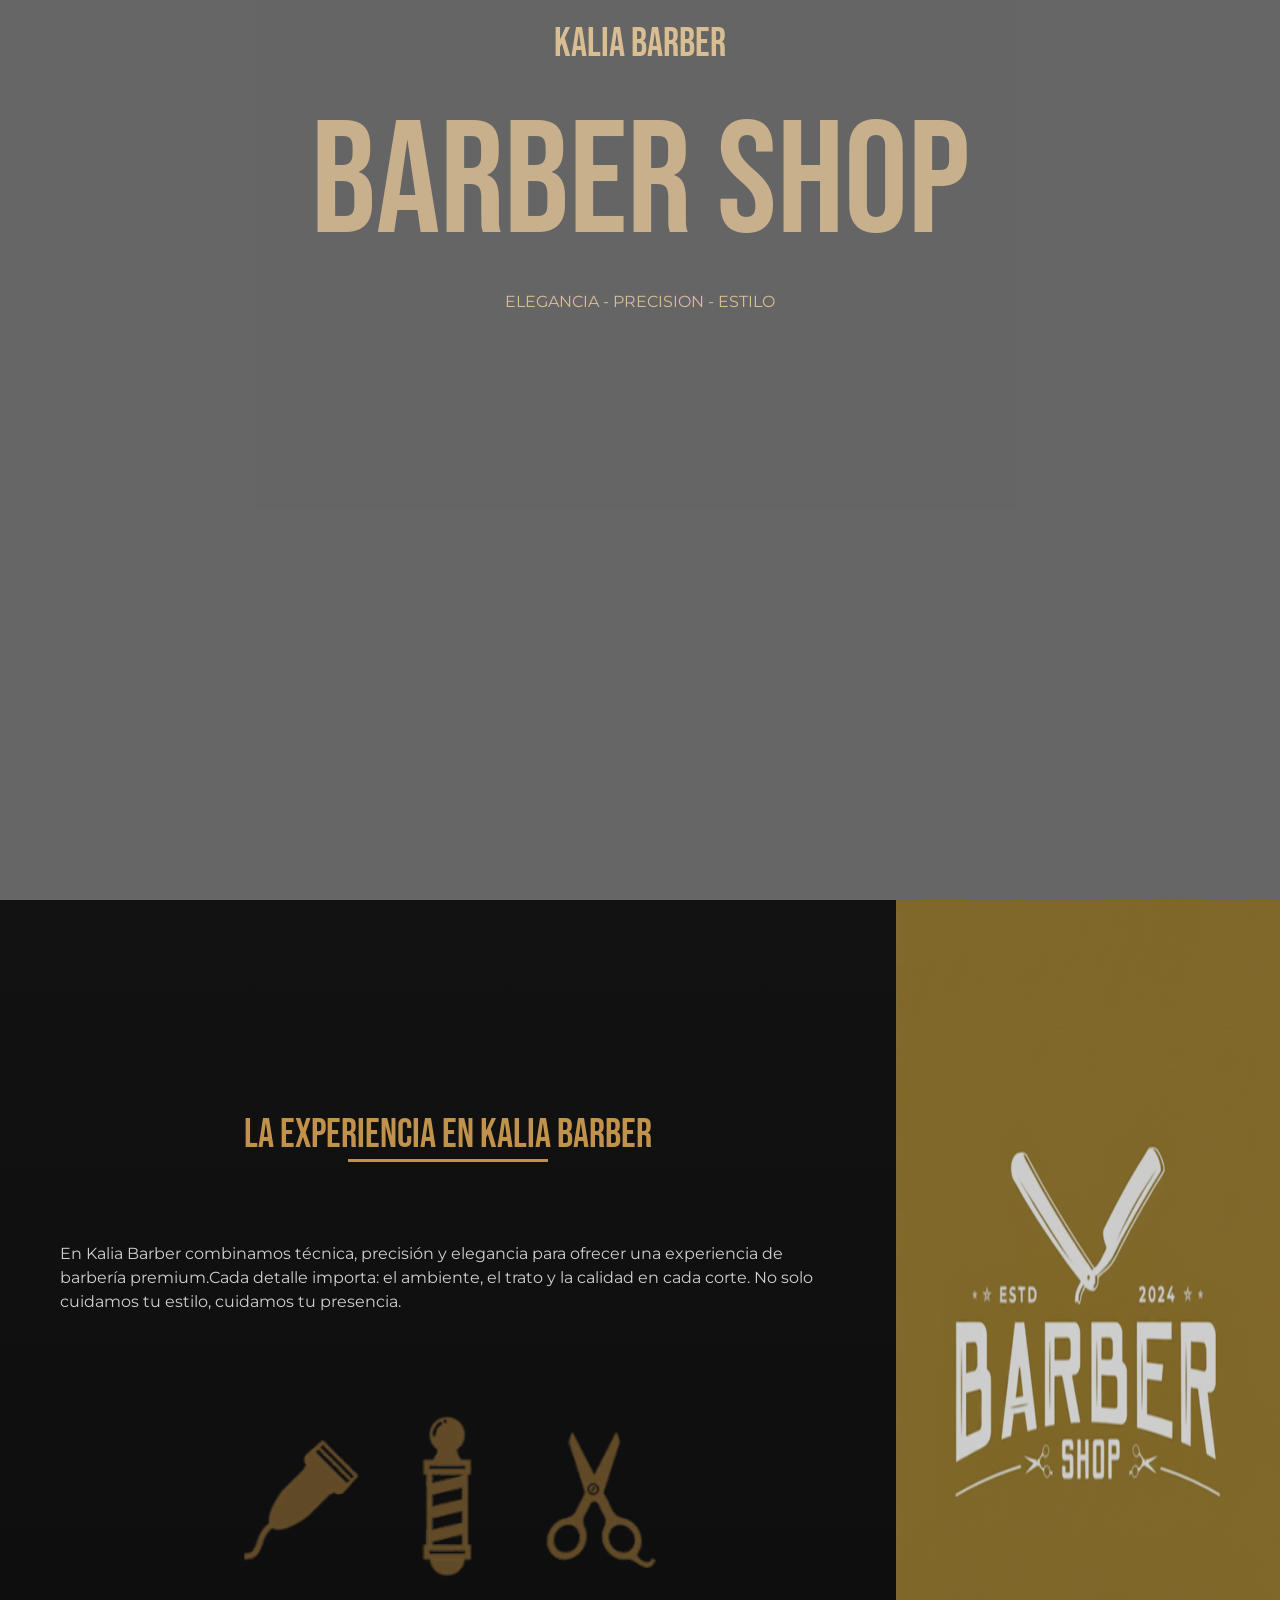
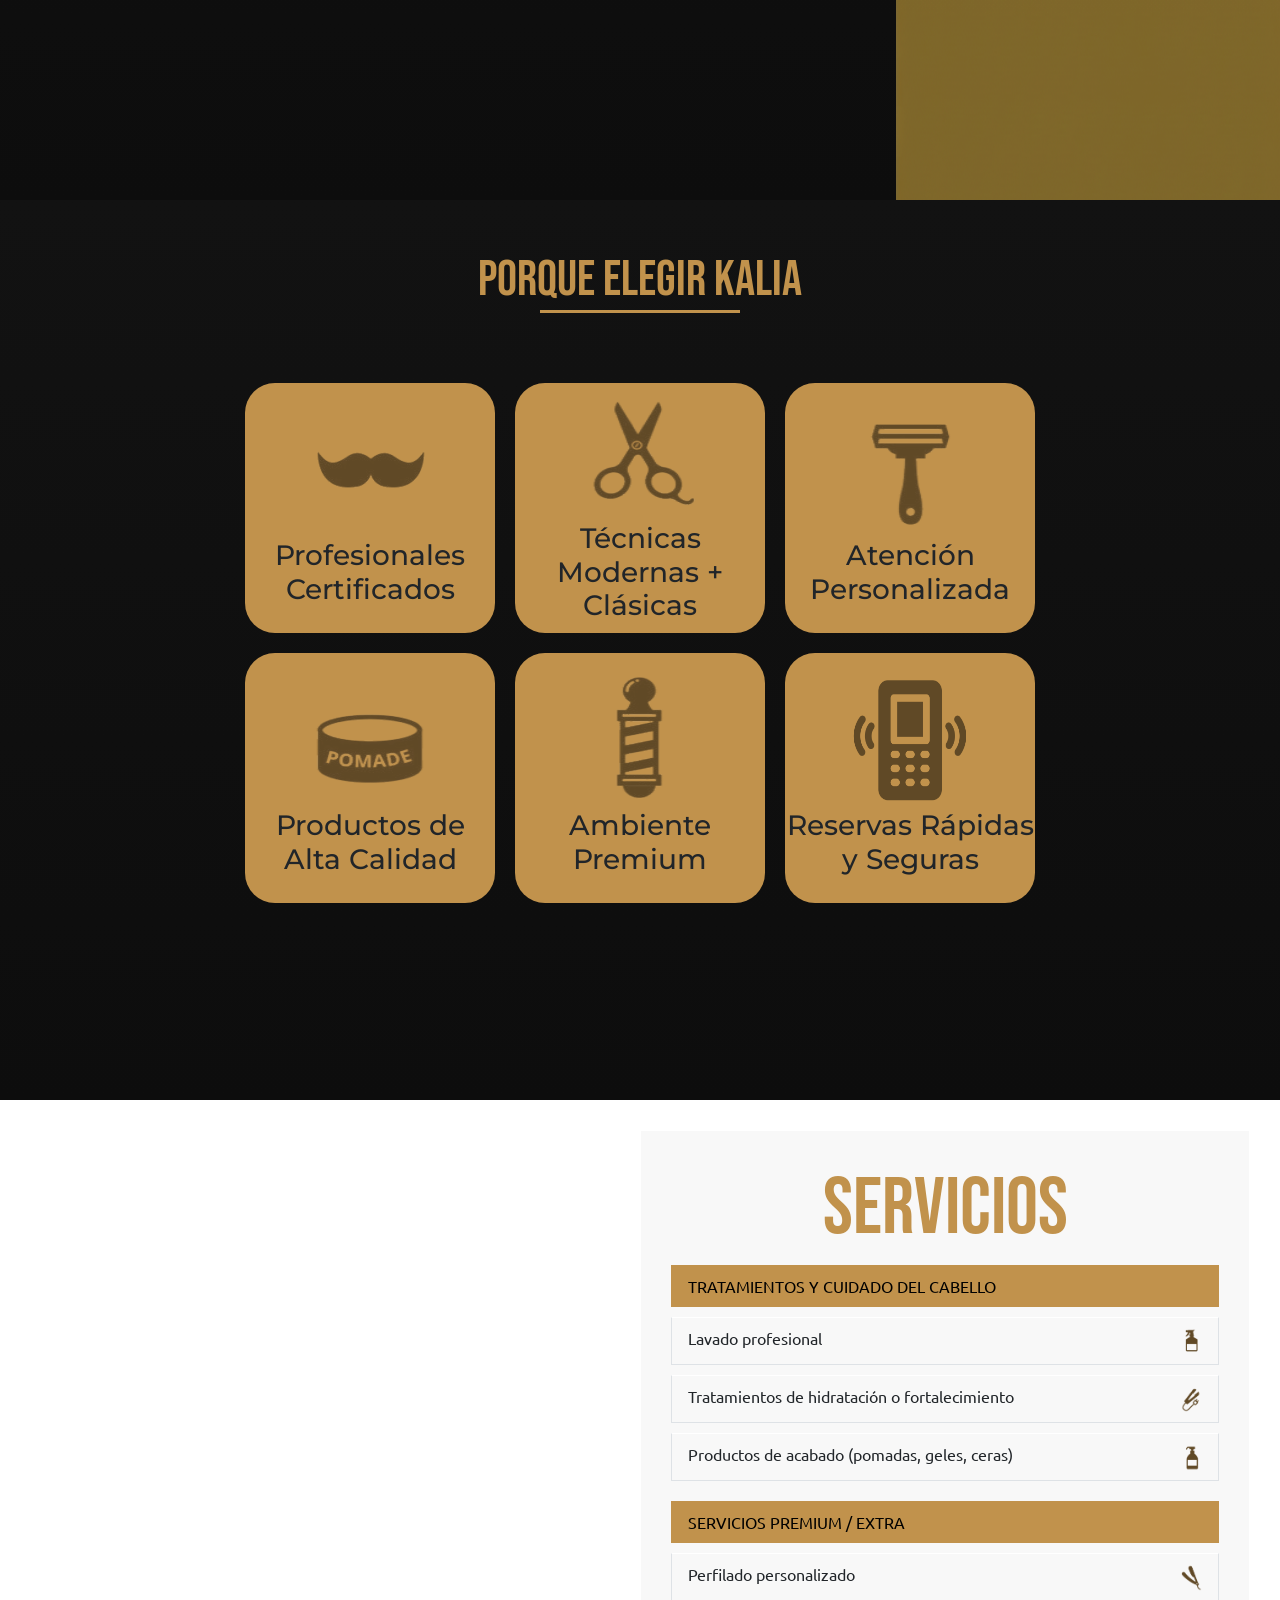
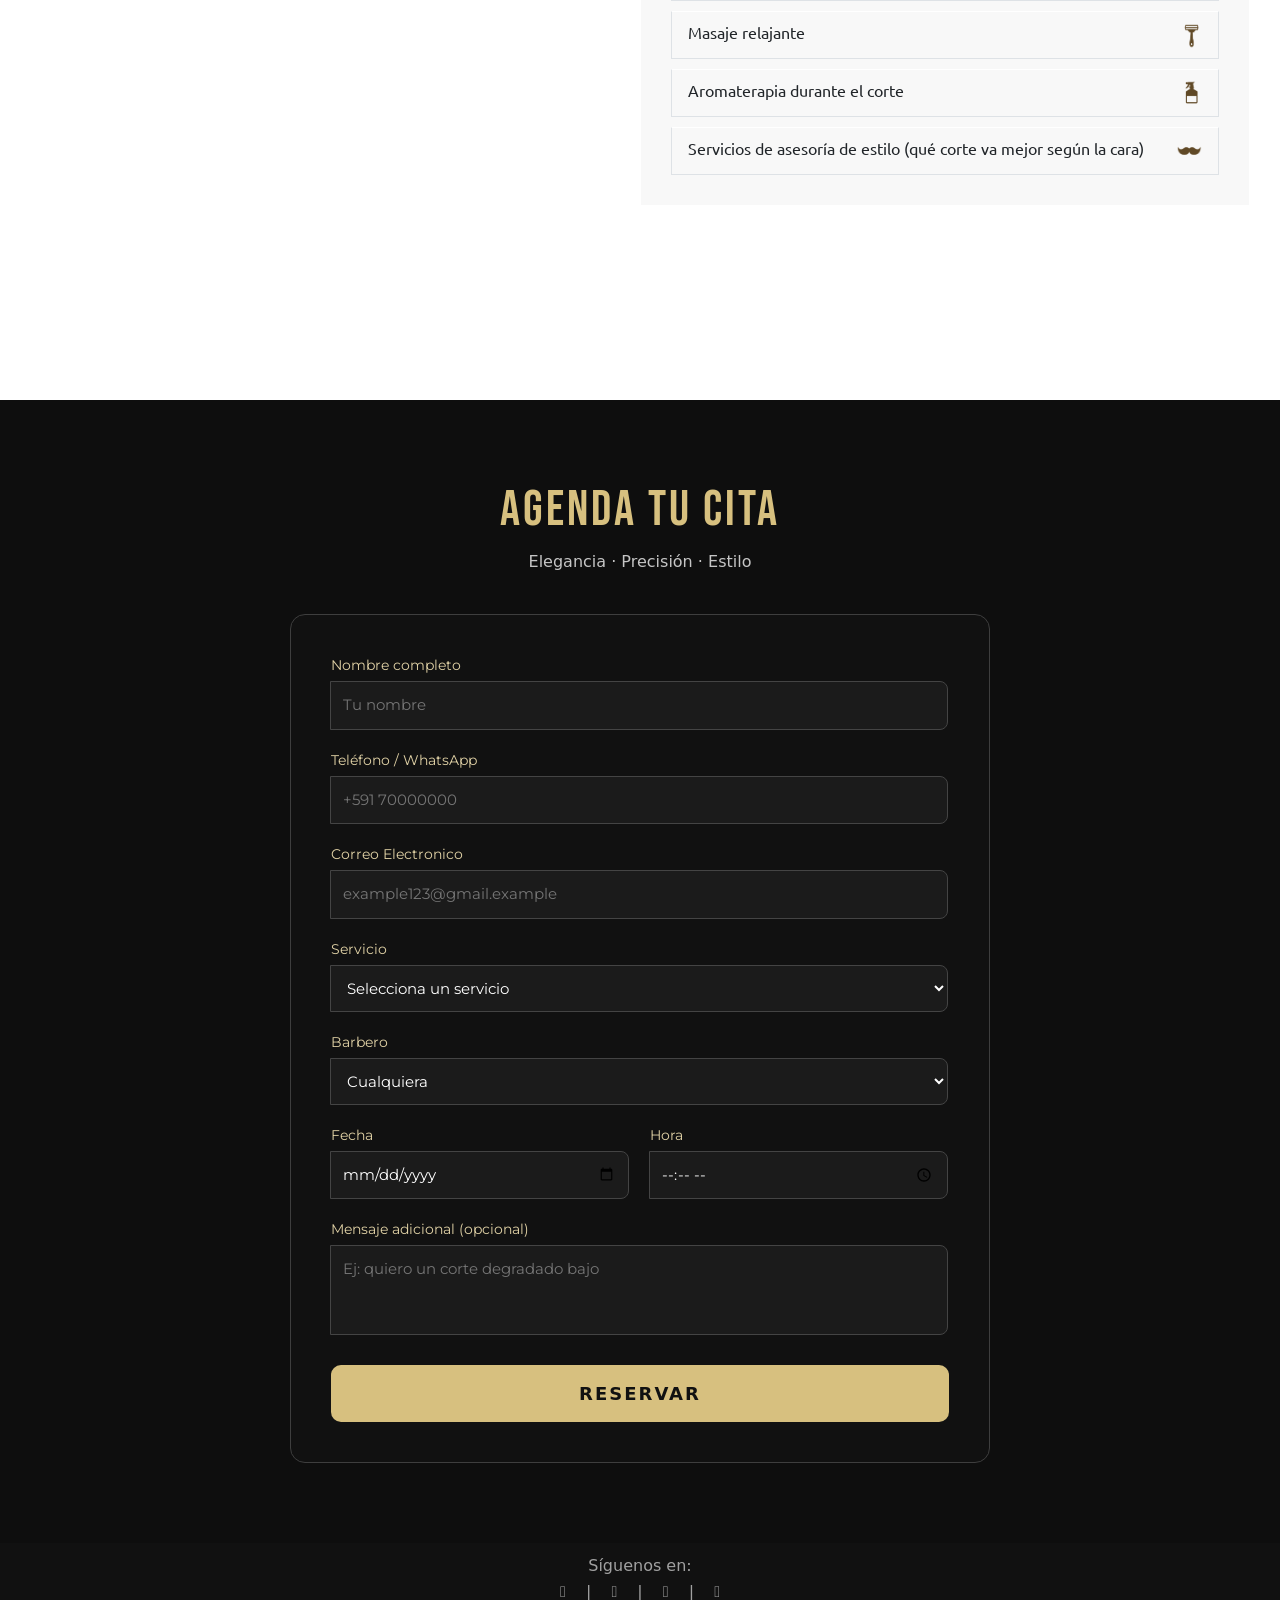
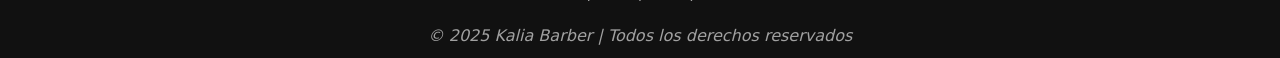
==== index.html @ cea81f16 "Add files via upload" ====
<!DOCTYPE html>
<html lang="en">
<head>
    <meta charset="UTF-8">
    <meta name="viewport" content="width=device-width, initial-scale=1.0">
    <link rel="stylesheet" href="estilos/style.css">
    <link href="https://fonts.googleapis.com/css2?family=Bebas+Neue&family=Montserrat:ital,wght@0,100..900;1,100..900&family=Roboto:ital,wght@0,100..900;1,100..900&family=Ubuntu:ital,wght@0,300;0,400;0,500;0,700;1,300;1,400;1,500;1,700&display=swap" rel="stylesheet">
    <link rel="stylesheet" href="css/fontawesome.min.css">
    <link rel="stylesheet" href="css/solid.min.css">
    <link rel="stylesheet" href="css/brands.min.css">
    <link rel="stylesheet" href="css/regular.min.css">
    <link rel="stylesheet" href="https://cdn.jsdelivr.net/npm/bootstrap@5.3.8/dist/css/bootstrap.min.css">
    <title>Kalia Barber</title>
</head>
<body>
    <header class="cabecera">
        <div id="base">
            <div class="nav">
            <h1>KALIA BARBER</h1>
            <!--<ul>
                <li id="pos"><a href="index.html">Inicio</a></li>
                <li><a href="pages/servicios.html">Servicios</a></li>
                <li><a href="pages/productos.html">Productos</a></li>
                <li><a href="pages/reservas.html">Reservas</a></li>
            </ul>-->
            </div>
            <h1 class="nom">barber shop</h1>
            <p>elegancia - precision - estilo</p>
        </div>
    </header>
    <div class="cont1">
        <div class="text">
            <h3>La experiencia en Kalia Barber</h3>
            <div class="divider"></div>
            <p>En Kalia Barber combinamos técnica, precisión y elegancia para ofrecer una experiencia de barbería premium.Cada detalle importa: el ambiente, el trato y la calidad en cada corte. No solo cuidamos tu estilo, cuidamos tu presencia.</p>
            <div class="logos">
                <img src="imagenes/logos/logo4.png" alt="">
                <img src="imagenes/logos/logo1.png" alt="">
                <img src="imagenes/logos/logo6.png" alt="">
            </div>
        </div>
        <div class="img">
            <img src="imagenes/div1.png" alt="">
        </div>
    </div>
    <div class="cont2">
        <h2>porque elegir kalia</h2>
        <div class="divider"></div>
        <div class="bloques">
            <div class="fila">
                <div class="block">
                    <img src="imagenes/logos/logo10.png" alt="">
                    <h3>Profesionales Certificados</h3>
                </div>
                <div class="block">
                    <img src="imagenes/logos/logo6.png" alt="">
                    <h3>Técnicas Modernas + Clásicas</h3>
                </div>
                <div class="block">
                    <img src="imagenes/logos/logo3.png" alt="">
                    <h3>Atención Personalizada</h3>
                </div>
            </div>
            <div class="fila">
                <div class="block">
                    <img src="imagenes/logos/logo11.png" alt="">
                    <h3>Productos de Alta Calidad</h3>
                </div>
                <div class="block">
                    <img src="imagenes/logos/logo1.png" alt="">
                    <h3>Ambiente Premium</h3>
                </div>
                <div class="block">
                    <img src="imagenes/logos/logo13.png" alt="">
                    <h3>Reservas Rápidas y Seguras</h3>
                </div>
            </div>
        </div>
    </div>
    <div class="cont3">
        <div class="costado">
            <h1>SERVICIOS</h1>
            <div class="responsive">
                <div class="list-group" id="boton">
                    <button type="button" class="list-group-item list-group-item-action active" aria-current="true" id="cab">
                        Tratamientos y cuidado del cabello </button>
                    <button type="button" class="list-group-item list-group-item-action" id="pie">Lavado profesional<img src="imagenes/logos/logo2.png" alt=""></button>
                    <button type="button" class="list-group-item list-group-item-action" id="pie">Tratamientos de hidratación o fortalecimiento<img src="imagenes/logos/logo5.png" alt=""></button>
                    <button type="button" class="list-group-item list-group-item-action">Productos de acabado (pomadas, geles, ceras)<img src="imagenes/logos/logo12.png" alt=""></button>
                </div>
                <div class="list-group">
                    <button type="button" class="list-group-item list-group-item-action active" aria-current="true" id="cab">
                        Servicios premium / extra </button>
                    <button type="button" class="list-group-item list-group-item-action" id="pie">Perfilado personalizado<img src="imagenes/logos/logo8.png" alt=""></button>
                    <button type="button" class="list-group-item list-group-item-action" id="pie">Masaje relajante<img src="imagenes/logos/logo3.png" alt=""></button>
                    <button type="button" class="list-group-item list-group-item-action" id="pie">Aromaterapia durante el corte<img src="imagenes/logos/logo2.png" alt=""></button>
                    <button type="button" class="list-group-item list-group-item-action">Servicios de asesoría de estilo (qué corte va mejor según la cara)<img src="imagenes/logos/logo10.png" alt=""></button>
                </div>
            </div>
        </div>
    </div>
    <section id="reservas" class="reservas-section">
        <h2 class="titulo-reservas">agenda tu cita</h2>
        <p class="subtitulo-reservas">Elegancia · Precisión · Estilo</p>

        <form class="form-reserva" >
            
            <div class="input-group">
                <label>Nombre completo</label>
                <input type="text" placeholder="Tu nombre" required id="nombre">
            </div>

            <div class="input-group">
                <label>Teléfono / WhatsApp</label>
                <input type="tel" placeholder="+591 70000000" required id="telefono">
            </div>

            <div class="input-group">
                <label>Correo Electronico</label>
                <input type="text" placeholder="example123@gmail.example" required id="correo">
            </div>

            <div class="input-group">
                <label>Servicio</label>
                <select required>
                    <option value="">Selecciona un servicio</option>
                    <option>Corte de cabello</option>
                    <option>Perfilado de barba</option>
                    <option>Corte + Barba</option>
                    <option>Afeitado tradicional</option>
                    <option>Servicio premium</option>
                </select>
            </div>

            <div class="input-group">
                <label>Barbero</label>
                <select>
                    <option value="">Cualquiera</option>
                    <option>Barbero 1</option>
                    <option>Barbero 2</option>
                    <option>Barbero 3</option>
                </select>
            </div>

            <div class="input-doble">
                <div class="input-group">
                    <label>Fecha</label>
                    <input type="date" required>
                </div>

                <div class="input-group">
                    <label>Hora</label>
                    <input type="time" required>
                </div>
            </div>

            <div class="input-group">
                <label>Mensaje adicional (opcional)</label>
                <textarea placeholder="Ej: quiero un corte degradado bajo"></textarea>
            </div>
            <input class="btn-reservar" type="submit" onclick='enviarformulario()' value="RESERVAR">
        </form>
    </section>
    <footer>
        <p id="redes">Síguenos en: <br>
            <a href="#"><i class="fa-brands fa-whatsapp"></i></a> |
            <a href="#"><i class="fa-brands fa-facebook"></i></a> | 
            <a href="#"><i class="fa-brands fa-instagram"></i></a>  | 
            <a href="#"><i class="fa-brands fa-tiktok"></i></a>
        </p>
        <p id="copy">&copy; 2025 Kalia Barber | Todos los derechos reservados</p>
    </footer>
</body>

</html>
---- estilos/style.css ----
body{
    margin: 0;
    padding: 0;
}

header{
    height: 100vh;
    background-image: url(https://i0.wp.com/gentleman.com.mx/wp-content/uploads/2019/02/barberias-ciudad-de-mexico.jpg?w=980&ssl=1);
    background-repeat: no-repeat;
    background-size: cover;
    background-position: center;
}

header #base{
    width: 100%;
    height: 100%;
    background-color: black;
    opacity: 60%;
}

header #base h1.nom{
    color: white;
    opacity: .85;
    text-transform: uppercase;
    font-family: "Bebas Neue", sans-serif;
    text-align: center;
    font-size: 1000%;
    color: #c1924c;
    margin-bottom: 5px;
}

header #base p{
    color: #c1924c;
    text-align: center !important;
    text-transform: uppercase;
    font-family: "Montserrat", sans-serif;
    margin: 10px 0;
}

header #base .nav{
    display: flex;
    align-items: center !important;
    justify-content: center;
}

header #base .nav h1{
    width: 40%;
    margin: 20px;
    color: #c1924c;
    font-family: "Bebas Neue", sans-serif;
    text-align: center;
}

header #base .nav ul{
    width: 60%;
    display: flex;
    gap: 30px;
    justify-content: center;
    align-items: center;
}

header #base .nav ul li{
    list-style: none;
    text-transform: uppercase;
    font-family: "Montserrat", sans-serif;
}

header #base .nav ul li#pos a{
    background-color: #c1924c;
    color: black;
    opacity: 100%;
}

header #base .nav ul li a{
    transition: all 3ms;
    text-decoration: none;
    color: white;
    padding: 10px;
    border-radius: 30px;
    transition: all 0.3ms;
    opacity: 100%;
}

header #base .nav ul li a:hover{
    background-color: #c1924c;
    transition: .3s;
    color: black;
    opacity: 100%;
}

/*-----PAGE #1-----*/

.cont1{
    background: linear-gradient(#121212, #0d0d0d);
    height: 100vh;
    margin: 0;
    display: flex;
}

.divider {
    width: 200px;
    height: 3px;
    background: #c1924c;
    margin: 0px auto;
}

.cont1 .text{
    width: 70%;
    display: flex;
    flex-direction: column;
    justify-content: center;
}

.cont1 .text h3{
    padding-left: 10px;
    padding-right: 10px;
    text-transform: uppercase;
    color: #c1924c;
    font-family: "Bebas Neue", sans-serif;
    font-size: 40px;
    text-align: center;
    margin: 0;
}

.cont1 .text p{
    padding: 10px;
    font-family: "Montserrat", sans-serif;
    color: white;
    opacity: 0.8;
    padding: 80px 60px;
}

.cont1 .text .logos{
    display: flex;
    justify-content: center; /* Centra horizontalmente */
    align-items: center;     /* Centra verticalmente (opcional) */
    gap: 20px;
}

.cont1 .text .logos img{
    height: 180px;
}

.cont1 .img{
    width: 30%;
    height: 100%;
    opacity: 0.8;
}

.cont1 .img img{
    width: 100%;
    height: 100%;
}

/*-----PAGE #1-----*/

.cont2{
    background: linear-gradient(#121212, #0d0d0d);
    height: 100vh;
    margin: 0;
    display: flex;
    flex-direction: column;
    padding: 50px;
}

.cont2 h2{
    color: #c1924c;
    text-transform: uppercase;
    text-align: center;
    font-size: 50px;
    font-family: "Bebas Neue", sans-serif;
    margin: 00px;
}

.cont2 .bloques{
    margin-top: 50px;
}

.cont2 .fila{
    display: flex;
    width: 100%;
    margin-top: 20px;
    margin-bottom: 20px;
    justify-content: center;
    gap: 20px;
}

.cont2 .fila .block{
    width: 250px;
    height: 250px;
    border-radius: 30px;
    display: flex;
    flex-direction: column;
    justify-content: center;
    align-items: center;
    background-color: #c1924c;
    transition: transform 0.3s ease, box-shadow 0.3s ease;
}

.cont2 .fila .block:hover{
    transform: scale(1.08);
    box-shadow: 0px 10px 25px rgba(0, 0, 0, 0.4);
}

.cont2 .fila .block img{
    height: 137px !important;
    width: 120px;
}

.cont2 .fila .block h3{
    text-align: center;
    font-family: "Montserrat", sans-serif;
}
/*----- DIV 2 -----*/
.cont3{
    height: 100vh;
    background-image: url(https://img.freepik.com/fotos-premium/tijeras-peines-champu-cortapelos-masculino-hoja-manstera-negro_432165-488.jpg?semt=ais_hybrid&w=740&q=80);
    background-position: center;
    background-repeat: no-repeat;
    background-size: cover;
    display: flex;
    flex-direction: column;
    padding: 30px;
}

.costado{
    width: 50%;
    padding: 30px;
    margin-left: 50%;
    height: auto;
    border: 1px solid white;
    background: rgba(180, 180, 180, 0.097); /* color semitransparente */
    backdrop-filter: blur(5px);          /* borra lo que está detrás */
}

.costado h1{
    color: #c1924c;
    text-align: center;
    font-family: "Bebas Neue", sans-serif;
    text-transform: uppercase;
    font-size: 80px;
}

.costado button img{
    height: 30px;
    float: right;
}

#boton{
    margin-bottom: 20px;
    background-color: transparent;
}

.list-group button{
    background-color: transparent;
    border-top: white solid 1px !important;
    border-radius: 0px !important;
    font-family: "Ubuntu", sans-serif;
}

.list-group button#cab{
    background-color: #c1924c;
    border-color: #c1924c;
    margin-bottom: 10px;
    border-top: #c1924c solid 1px !important;
    color: black;
    text-transform: uppercase;
}

.list-group button#pie{
    margin-bottom: 10px;
}
/*----- FORMULARIO -----*/
.reservas-section {
    padding: 80px 20px;
    background: #0e0e0e;
    color: #d7c07f; /* Dorado suave */
    text-align: center;
}

.titulo-reservas {
    font-size: 50px;
    margin-bottom: 10px;
    font-family: "Bebas Neue", sans-serif;
    letter-spacing: 3px;
}

.subtitulo-reservas {
    font-size: 16px;
    color: #c5c5c5;
    margin-bottom: 40px;
}

.form-reserva {
    max-width: 700px;
    margin: auto;
    background: #111111;
    padding: 40px;
    border-radius: 15px;
    border: 1px solid #3e3e3e;
}

.input-group {
    text-align: left;
    margin-bottom: 20px;
}

.input-group label {
    display: block;
    margin-bottom: 5px;
    color: #e1d2a6;
    font-size: 14px;
    font-family: "Montserrat", sans-serif;
}

.input-group input,
.input-group select,
.input-group textarea {
    width: 100%;
    padding: 12px;
    background: #1b1b1b;
    border: 1px solid #444;
    border-radius: 8px;
    font-size: 15px;
    color: #fff;
    font-family: "Montserrat", sans-serif;
}

.input-group input:focus,
.input-group select:focus,
.input-group textarea:focus {
    outline: none;
    border-color: #d7c07f;
}

.input-group textarea {
    resize: none;
    min-height: 90px;
}

/* Inputs lado a lado */
.input-doble {
    display: flex;
    gap: 20px;
}

.btn-reservar {
    width: 100%;
    padding: 15px;
    margin-top: 10px;
    font-size: 18px;
    letter-spacing: 2px;
    background: #d7c07f;
    color: #111;
    border: none;
    border-radius: 10px;
    cursor: pointer;
    font-weight: bold;
    transition: 0.3s;
}

.btn-reservar:hover {
    background: #bfa665;
}

/*----- FOOTER -----*/

footer{
    background-color: #111;
    color: #a1a1a1;
    align-items: center;
    width: 100%;
    text-align: center;
    display: flex;
    flex-direction: column;
}

footer a{
    text-decoration: none;
    color: #a1a1a1;
    padding: 10px;
    align-items: center;
    margin: 5px;
}

footer p#copy{
    font-style: italic;
    margin: 10px; 
}

footer p#redes {
    line-height: 1.6;
    margin: 10px;
}

*{
    box-sizing: border-box;
}

html, body{
    overflow-x: hidden;
}


/*----- RESPONSIVE -----*/

@media screen and (max-width: 500px){
    header #base .nav{
        flex-direction: column;
        justify-content: center;
        align-content: center;
    }

    header #base .nav h1{
        text-align: center;
    }

    header #base .nav ul{
        margin: 0;
        padding: 0;
        gap: 5px;
        width: 100%;
        align-items: center;
        justify-content: center;
    }

    header #base h1.nom{
        font-size: 650%;
    }

    .cont1 .text{
        width: 100%;
    }

    .cont1 .text h3{
        width: 100%;
        margin: 10px 0;
        padding: 0px;
    }

    .cont1 .img{
        display: none;
        width: 0%;
    }

    .cont1 .text p{
        padding: 5px;
        font-size: 15px;
        padding: 10px 0;
        margin: 10px 0;
        width: 100%;
    }

    .cont1 .text .logos{
        margin: 20px 0  ;
    }

    .cont1 .text .logos img{
        height: 120px;
    }

    .cont2{
        padding: 0;
        height: auto;
    }

    .cont2 .bloques{margin: 0;height: auto;}

    .bloques .fila{
        flex-direction: column;
        align-items: center;
        justify-content: center;
        margin: 20px 0;
        padding: 0;
        height:auto;
        width: 100%;
    }

    .bloques .fila .block{
        height: 150px;
        width: 150px;
    }
    .bloques .fila .block img{
        height: 50px;
        width: 50%;
    }

    .bloques .fila .block h3{
        font-size: 15px;
        margin: 0;
    }
}
---- css/solid.min.css ----
/*!
 * Font Awesome Free 6.2.0 by @fontawesome - https://fontawesome.com
 * License - https://fontawesome.com/license/free (Icons: CC BY 4.0, Fonts: SIL OFL 1.1, Code: MIT License)
 * Copyright 2022 Fonticons, Inc.
 */
:host,:root{--fa-style-family-classic:"Font Awesome 6 Free";--fa-font-solid:normal 900 1em/1 "Font Awesome 6 Free"}@font-face{font-family:"Font Awesome 6 Free";font-style:normal;font-weight:900;font-display:block;src:url(../webfonts/fa-solid-900.woff2) format("woff2"),url(../webfonts/fa-solid-900.ttf) format("truetype")}.fa-solid,.fas{font-weight:900}
---- css/brands.min.css ----
/*!
 * Font Awesome Free 6.2.0 by @fontawesome - https://fontawesome.com
 * License - https://fontawesome.com/license/free (Icons: CC BY 4.0, Fonts: SIL OFL 1.1, Code: MIT License)
 * Copyright 2022 Fonticons, Inc.
 */
:host,:root{--fa-style-family-brands:"Font Awesome 6 Brands";--fa-font-brands:normal 400 1em/1 "Font Awesome 6 Brands"}@font-face{font-family:"Font Awesome 6 Brands";font-style:normal;font-weight:400;font-display:block;src:url(../webfonts/fa-brands-400.woff2) format("woff2"),url(../webfonts/fa-brands-400.ttf) format("truetype")}.fa-brands,.fab{font-weight:400}.fa-monero:before{content:"\f3d0"}.fa-hooli:before{content:"\f427"}.fa-yelp:before{content:"\f1e9"}.fa-cc-visa:before{content:"\f1f0"}.fa-lastfm:before{content:"\f202"}.fa-shopware:before{content:"\f5b5"}.fa-creative-commons-nc:before{content:"\f4e8"}.fa-aws:before{content:"\f375"}.fa-redhat:before{content:"\f7bc"}.fa-yoast:before{content:"\f2b1"}.fa-cloudflare:before{content:"\e07d"}.fa-ups:before{content:"\f7e0"}.fa-wpexplorer:before{content:"\f2de"}.fa-dyalog:before{content:"\f399"}.fa-bity:before{content:"\f37a"}.fa-stackpath:before{content:"\f842"}.fa-buysellads:before{content:"\f20d"}.fa-first-order:before{content:"\f2b0"}.fa-modx:before{content:"\f285"}.fa-guilded:before{content:"\e07e"}.fa-vnv:before{content:"\f40b"}.fa-js-square:before,.fa-square-js:before{content:"\f3b9"}.fa-microsoft:before{content:"\f3ca"}.fa-qq:before{content:"\f1d6"}.fa-orcid:before{content:"\f8d2"}.fa-java:before{content:"\f4e4"}.fa-invision:before{content:"\f7b0"}.fa-creative-commons-pd-alt:before{content:"\f4ed"}.fa-centercode:before{content:"\f380"}.fa-glide-g:before{content:"\f2a6"}.fa-drupal:before{content:"\f1a9"}.fa-hire-a-helper:before{content:"\f3b0"}.fa-creative-commons-by:before{content:"\f4e7"}.fa-unity:before{content:"\e049"}.fa-whmcs:before{content:"\f40d"}.fa-rocketchat:before{content:"\f3e8"}.fa-vk:before{content:"\f189"}.fa-untappd:before{content:"\f405"}.fa-mailchimp:before{content:"\f59e"}.fa-css3-alt:before{content:"\f38b"}.fa-reddit-square:before,.fa-square-reddit:before{content:"\f1a2"}.fa-vimeo-v:before{content:"\f27d"}.fa-contao:before{content:"\f26d"}.fa-square-font-awesome:before{content:"\e5ad"}.fa-deskpro:before{content:"\f38f"}.fa-sistrix:before{content:"\f3ee"}.fa-instagram-square:before,.fa-square-instagram:before{content:"\e055"}.fa-battle-net:before{content:"\f835"}.fa-the-red-yeti:before{content:"\f69d"}.fa-hacker-news-square:before,.fa-square-hacker-news:before{content:"\f3af"}.fa-edge:before{content:"\f282"}.fa-napster:before{content:"\f3d2"}.fa-snapchat-square:before,.fa-square-snapchat:before{content:"\f2ad"}.fa-google-plus-g:before{content:"\f0d5"}.fa-artstation:before{content:"\f77a"}.fa-markdown:before{content:"\f60f"}.fa-sourcetree:before{content:"\f7d3"}.fa-google-plus:before{content:"\f2b3"}.fa-diaspora:before{content:"\f791"}.fa-foursquare:before{content:"\f180"}.fa-stack-overflow:before{content:"\f16c"}.fa-github-alt:before{content:"\f113"}.fa-phoenix-squadron:before{content:"\f511"}.fa-pagelines:before{content:"\f18c"}.fa-algolia:before{content:"\f36c"}.fa-red-river:before{content:"\f3e3"}.fa-creative-commons-sa:before{content:"\f4ef"}.fa-safari:before{content:"\f267"}.fa-google:before{content:"\f1a0"}.fa-font-awesome-alt:before,.fa-square-font-awesome-stroke:before{content:"\f35c"}.fa-atlassian:before{content:"\f77b"}.fa-linkedin-in:before{content:"\f0e1"}.fa-digital-ocean:before{content:"\f391"}.fa-nimblr:before{content:"\f5a8"}.fa-chromecast:before{content:"\f838"}.fa-evernote:before{content:"\f839"}.fa-hacker-news:before{content:"\f1d4"}.fa-creative-commons-sampling:before{content:"\f4f0"}.fa-adversal:before{content:"\f36a"}.fa-creative-commons:before{content:"\f25e"}.fa-watchman-monitoring:before{content:"\e087"}.fa-fonticons:before{content:"\f280"}.fa-weixin:before{content:"\f1d7"}.fa-shirtsinbulk:before{content:"\f214"}.fa-codepen:before{content:"\f1cb"}.fa-git-alt:before{content:"\f841"}.fa-lyft:before{content:"\f3c3"}.fa-rev:before{content:"\f5b2"}.fa-windows:before{content:"\f17a"}.fa-wizards-of-the-coast:before{content:"\f730"}.fa-square-viadeo:before,.fa-viadeo-square:before{content:"\f2aa"}.fa-meetup:before{content:"\f2e0"}.fa-centos:before{content:"\f789"}.fa-adn:before{content:"\f170"}.fa-cloudsmith:before{content:"\f384"}.fa-pied-piper-alt:before{content:"\f1a8"}.fa-dribbble-square:before,.fa-square-dribbble:before{content:"\f397"}.fa-codiepie:before{content:"\f284"}.fa-node:before{content:"\f419"}.fa-mix:before{content:"\f3cb"}.fa-steam:before{content:"\f1b6"}.fa-cc-apple-pay:before{content:"\f416"}.fa-scribd:before{content:"\f28a"}.fa-openid:before{content:"\f19b"}.fa-instalod:before{content:"\e081"}.fa-expeditedssl:before{content:"\f23e"}.fa-sellcast:before{content:"\f2da"}.fa-square-twitter:before,.fa-twitter-square:before{content:"\f081"}.fa-r-project:before{content:"\f4f7"}.fa-delicious:before{content:"\f1a5"}.fa-freebsd:before{content:"\f3a4"}.fa-vuejs:before{content:"\f41f"}.fa-accusoft:before{content:"\f369"}.fa-ioxhost:before{content:"\f208"}.fa-fonticons-fi:before{content:"\f3a2"}.fa-app-store:before{content:"\f36f"}.fa-cc-mastercard:before{content:"\f1f1"}.fa-itunes-note:before{content:"\f3b5"}.fa-golang:before{content:"\e40f"}.fa-kickstarter:before{content:"\f3bb"}.fa-grav:before{content:"\f2d6"}.fa-weibo:before{content:"\f18a"}.fa-uncharted:before{content:"\e084"}.fa-firstdraft:before{content:"\f3a1"}.fa-square-youtube:before,.fa-youtube-square:before{content:"\f431"}.fa-wikipedia-w:before{content:"\f266"}.fa-rendact:before,.fa-wpressr:before{content:"\f3e4"}.fa-angellist:before{content:"\f209"}.fa-galactic-republic:before{content:"\f50c"}.fa-nfc-directional:before{content:"\e530"}.fa-skype:before{content:"\f17e"}.fa-joget:before{content:"\f3b7"}.fa-fedora:before{content:"\f798"}.fa-stripe-s:before{content:"\f42a"}.fa-meta:before{content:"\e49b"}.fa-laravel:before{content:"\f3bd"}.fa-hotjar:before{content:"\f3b1"}.fa-bluetooth-b:before{content:"\f294"}.fa-sticker-mule:before{content:"\f3f7"}.fa-creative-commons-zero:before{content:"\f4f3"}.fa-hips:before{content:"\f452"}.fa-behance:before{content:"\f1b4"}.fa-reddit:before{content:"\f1a1"}.fa-discord:before{content:"\f392"}.fa-chrome:before{content:"\f268"}.fa-app-store-ios:before{content:"\f370"}.fa-cc-discover:before{content:"\f1f2"}.fa-wpbeginner:before{content:"\f297"}.fa-confluence:before{content:"\f78d"}.fa-mdb:before{content:"\f8ca"}.fa-dochub:before{content:"\f394"}.fa-accessible-icon:before{content:"\f368"}.fa-ebay:before{content:"\f4f4"}.fa-amazon:before{content:"\f270"}.fa-unsplash:before{content:"\e07c"}.fa-yarn:before{content:"\f7e3"}.fa-square-steam:before,.fa-steam-square:before{content:"\f1b7"}.fa-500px:before{content:"\f26e"}.fa-square-vimeo:before,.fa-vimeo-square:before{content:"\f194"}.fa-asymmetrik:before{content:"\f372"}.fa-font-awesome-flag:before,.fa-font-awesome-logo-full:before,.fa-font-awesome:before{content:"\f2b4"}.fa-gratipay:before{content:"\f184"}.fa-apple:before{content:"\f179"}.fa-hive:before{content:"\e07f"}.fa-gitkraken:before{content:"\f3a6"}.fa-keybase:before{content:"\f4f5"}.fa-apple-pay:before{content:"\f415"}.fa-padlet:before{content:"\e4a0"}.fa-amazon-pay:before{content:"\f42c"}.fa-github-square:before,.fa-square-github:before{content:"\f092"}.fa-stumbleupon:before{content:"\f1a4"}.fa-fedex:before{content:"\f797"}.fa-phoenix-framework:before{content:"\f3dc"}.fa-shopify:before{content:"\e057"}.fa-neos:before{content:"\f612"}.fa-hackerrank:before{content:"\f5f7"}.fa-researchgate:before{content:"\f4f8"}.fa-swift:before{content:"\f8e1"}.fa-angular:before{content:"\f420"}.fa-speakap:before{content:"\f3f3"}.fa-angrycreative:before{content:"\f36e"}.fa-y-combinator:before{content:"\f23b"}.fa-empire:before{content:"\f1d1"}.fa-envira:before{content:"\f299"}.fa-gitlab-square:before,.fa-square-gitlab:before{content:"\e5ae"}.fa-studiovinari:before{content:"\f3f8"}.fa-pied-piper:before{content:"\f2ae"}.fa-wordpress:before{content:"\f19a"}.fa-product-hunt:before{content:"\f288"}.fa-firefox:before{content:"\f269"}.fa-linode:before{content:"\f2b8"}.fa-goodreads:before{content:"\f3a8"}.fa-odnoklassniki-square:before,.fa-square-odnoklassniki:before{content:"\f264"}.fa-jsfiddle:before{content:"\f1cc"}.fa-sith:before{content:"\f512"}.fa-themeisle:before{content:"\f2b2"}.fa-page4:before{content:"\f3d7"}.fa-hashnode:before{content:"\e499"}.fa-react:before{content:"\f41b"}.fa-cc-paypal:before{content:"\f1f4"}.fa-squarespace:before{content:"\f5be"}.fa-cc-stripe:before{content:"\f1f5"}.fa-creative-commons-share:before{content:"\f4f2"}.fa-bitcoin:before{content:"\f379"}.fa-keycdn:before{content:"\f3ba"}.fa-opera:before{content:"\f26a"}.fa-itch-io:before{content:"\f83a"}.fa-umbraco:before{content:"\f8e8"}.fa-galactic-senate:before{content:"\f50d"}.fa-ubuntu:before{content:"\f7df"}.fa-draft2digital:before{content:"\f396"}.fa-stripe:before{content:"\f429"}.fa-houzz:before{content:"\f27c"}.fa-gg:before{content:"\f260"}.fa-dhl:before{content:"\f790"}.fa-pinterest-square:before,.fa-square-pinterest:before{content:"\f0d3"}.fa-xing:before{content:"\f168"}.fa-blackberry:before{content:"\f37b"}.fa-creative-commons-pd:before{content:"\f4ec"}.fa-playstation:before{content:"\f3df"}.fa-quinscape:before{content:"\f459"}.fa-less:before{content:"\f41d"}.fa-blogger-b:before{content:"\f37d"}.fa-opencart:before{content:"\f23d"}.fa-vine:before{content:"\f1ca"}.fa-paypal:before{content:"\f1ed"}.fa-gitlab:before{content:"\f296"}.fa-typo3:before{content:"\f42b"}.fa-reddit-alien:before{content:"\f281"}.fa-yahoo:before{content:"\f19e"}.fa-dailymotion:before{content:"\e052"}.fa-affiliatetheme:before{content:"\f36b"}.fa-pied-piper-pp:before{content:"\f1a7"}.fa-bootstrap:before{content:"\f836"}.fa-odnoklassniki:before{content:"\f263"}.fa-nfc-symbol:before{content:"\e531"}.fa-ethereum:before{content:"\f42e"}.fa-speaker-deck:before{content:"\f83c"}.fa-creative-commons-nc-eu:before{content:"\f4e9"}.fa-patreon:before{content:"\f3d9"}.fa-avianex:before{content:"\f374"}.fa-ello:before{content:"\f5f1"}.fa-gofore:before{content:"\f3a7"}.fa-bimobject:before{content:"\f378"}.fa-facebook-f:before{content:"\f39e"}.fa-google-plus-square:before,.fa-square-google-plus:before{content:"\f0d4"}.fa-mandalorian:before{content:"\f50f"}.fa-first-order-alt:before{content:"\f50a"}.fa-osi:before{content:"\f41a"}.fa-google-wallet:before{content:"\f1ee"}.fa-d-and-d-beyond:before{content:"\f6ca"}.fa-periscope:before{content:"\f3da"}.fa-fulcrum:before{content:"\f50b"}.fa-cloudscale:before{content:"\f383"}.fa-forumbee:before{content:"\f211"}.fa-mizuni:before{content:"\f3cc"}.fa-schlix:before{content:"\f3ea"}.fa-square-xing:before,.fa-xing-square:before{content:"\f169"}.fa-bandcamp:before{content:"\f2d5"}.fa-wpforms:before{content:"\f298"}.fa-cloudversify:before{content:"\f385"}.fa-usps:before{content:"\f7e1"}.fa-megaport:before{content:"\f5a3"}.fa-magento:before{content:"\f3c4"}.fa-spotify:before{content:"\f1bc"}.fa-optin-monster:before{content:"\f23c"}.fa-fly:before{content:"\f417"}.fa-aviato:before{content:"\f421"}.fa-itunes:before{content:"\f3b4"}.fa-cuttlefish:before{content:"\f38c"}.fa-blogger:before{content:"\f37c"}.fa-flickr:before{content:"\f16e"}.fa-viber:before{content:"\f409"}.fa-soundcloud:before{content:"\f1be"}.fa-digg:before{content:"\f1a6"}.fa-tencent-weibo:before{content:"\f1d5"}.fa-symfony:before{content:"\f83d"}.fa-maxcdn:before{content:"\f136"}.fa-etsy:before{content:"\f2d7"}.fa-facebook-messenger:before{content:"\f39f"}.fa-audible:before{content:"\f373"}.fa-think-peaks:before{content:"\f731"}.fa-bilibili:before{content:"\e3d9"}.fa-erlang:before{content:"\f39d"}.fa-cotton-bureau:before{content:"\f89e"}.fa-dashcube:before{content:"\f210"}.fa-42-group:before,.fa-innosoft:before{content:"\e080"}.fa-stack-exchange:before{content:"\f18d"}.fa-elementor:before{content:"\f430"}.fa-pied-piper-square:before,.fa-square-pied-piper:before{content:"\e01e"}.fa-creative-commons-nd:before{content:"\f4eb"}.fa-palfed:before{content:"\f3d8"}.fa-superpowers:before{content:"\f2dd"}.fa-resolving:before{content:"\f3e7"}.fa-xbox:before{content:"\f412"}.fa-searchengin:before{content:"\f3eb"}.fa-tiktok:before{content:"\e07b"}.fa-facebook-square:before,.fa-square-facebook:before{content:"\f082"}.fa-renren:before{content:"\f18b"}.fa-linux:before{content:"\f17c"}.fa-glide:before{content:"\f2a5"}.fa-linkedin:before{content:"\f08c"}.fa-hubspot:before{content:"\f3b2"}.fa-deploydog:before{content:"\f38e"}.fa-twitch:before{content:"\f1e8"}.fa-ravelry:before{content:"\f2d9"}.fa-mixer:before{content:"\e056"}.fa-lastfm-square:before,.fa-square-lastfm:before{content:"\f203"}.fa-vimeo:before{content:"\f40a"}.fa-mendeley:before{content:"\f7b3"}.fa-uniregistry:before{content:"\f404"}.fa-figma:before{content:"\f799"}.fa-creative-commons-remix:before{content:"\f4ee"}.fa-cc-amazon-pay:before{content:"\f42d"}.fa-dropbox:before{content:"\f16b"}.fa-instagram:before{content:"\f16d"}.fa-cmplid:before{content:"\e360"}.fa-facebook:before{content:"\f09a"}.fa-gripfire:before{content:"\f3ac"}.fa-jedi-order:before{content:"\f50e"}.fa-uikit:before{content:"\f403"}.fa-fort-awesome-alt:before{content:"\f3a3"}.fa-phabricator:before{content:"\f3db"}.fa-ussunnah:before{content:"\f407"}.fa-earlybirds:before{content:"\f39a"}.fa-trade-federation:before{content:"\f513"}.fa-autoprefixer:before{content:"\f41c"}.fa-whatsapp:before{content:"\f232"}.fa-slideshare:before{content:"\f1e7"}.fa-google-play:before{content:"\f3ab"}.fa-viadeo:before{content:"\f2a9"}.fa-line:before{content:"\f3c0"}.fa-google-drive:before{content:"\f3aa"}.fa-servicestack:before{content:"\f3ec"}.fa-simplybuilt:before{content:"\f215"}.fa-bitbucket:before{content:"\f171"}.fa-imdb:before{content:"\f2d8"}.fa-deezer:before{content:"\e077"}.fa-raspberry-pi:before{content:"\f7bb"}.fa-jira:before{content:"\f7b1"}.fa-docker:before{content:"\f395"}.fa-screenpal:before{content:"\e570"}.fa-bluetooth:before{content:"\f293"}.fa-gitter:before{content:"\f426"}.fa-d-and-d:before{content:"\f38d"}.fa-microblog:before{content:"\e01a"}.fa-cc-diners-club:before{content:"\f24c"}.fa-gg-circle:before{content:"\f261"}.fa-pied-piper-hat:before{content:"\f4e5"}.fa-kickstarter-k:before{content:"\f3bc"}.fa-yandex:before{content:"\f413"}.fa-readme:before{content:"\f4d5"}.fa-html5:before{content:"\f13b"}.fa-sellsy:before{content:"\f213"}.fa-sass:before{content:"\f41e"}.fa-wirsindhandwerk:before,.fa-wsh:before{content:"\e2d0"}.fa-buromobelexperte:before{content:"\f37f"}.fa-salesforce:before{content:"\f83b"}.fa-octopus-deploy:before{content:"\e082"}.fa-medapps:before{content:"\f3c6"}.fa-ns8:before{content:"\f3d5"}.fa-pinterest-p:before{content:"\f231"}.fa-apper:before{content:"\f371"}.fa-fort-awesome:before{content:"\f286"}.fa-waze:before{content:"\f83f"}.fa-cc-jcb:before{content:"\f24b"}.fa-snapchat-ghost:before,.fa-snapchat:before{content:"\f2ab"}.fa-fantasy-flight-games:before{content:"\f6dc"}.fa-rust:before{content:"\e07a"}.fa-wix:before{content:"\f5cf"}.fa-behance-square:before,.fa-square-behance:before{content:"\f1b5"}.fa-supple:before{content:"\f3f9"}.fa-rebel:before{content:"\f1d0"}.fa-css3:before{content:"\f13c"}.fa-staylinked:before{content:"\f3f5"}.fa-kaggle:before{content:"\f5fa"}.fa-space-awesome:before{content:"\e5ac"}.fa-deviantart:before{content:"\f1bd"}.fa-cpanel:before{content:"\f388"}.fa-goodreads-g:before{content:"\f3a9"}.fa-git-square:before,.fa-square-git:before{content:"\f1d2"}.fa-square-tumblr:before,.fa-tumblr-square:before{content:"\f174"}.fa-trello:before{content:"\f181"}.fa-creative-commons-nc-jp:before{content:"\f4ea"}.fa-get-pocket:before{content:"\f265"}.fa-perbyte:before{content:"\e083"}.fa-grunt:before{content:"\f3ad"}.fa-weebly:before{content:"\f5cc"}.fa-connectdevelop:before{content:"\f20e"}.fa-leanpub:before{content:"\f212"}.fa-black-tie:before{content:"\f27e"}.fa-themeco:before{content:"\f5c6"}.fa-python:before{content:"\f3e2"}.fa-android:before{content:"\f17b"}.fa-bots:before{content:"\e340"}.fa-free-code-camp:before{content:"\f2c5"}.fa-hornbill:before{content:"\f592"}.fa-js:before{content:"\f3b8"}.fa-ideal:before{content:"\e013"}.fa-git:before{content:"\f1d3"}.fa-dev:before{content:"\f6cc"}.fa-sketch:before{content:"\f7c6"}.fa-yandex-international:before{content:"\f414"}.fa-cc-amex:before{content:"\f1f3"}.fa-uber:before{content:"\f402"}.fa-github:before{content:"\f09b"}.fa-php:before{content:"\f457"}.fa-alipay:before{content:"\f642"}.fa-youtube:before{content:"\f167"}.fa-skyatlas:before{content:"\f216"}.fa-firefox-browser:before{content:"\e007"}.fa-replyd:before{content:"\f3e6"}.fa-suse:before{content:"\f7d6"}.fa-jenkins:before{content:"\f3b6"}.fa-twitter:before{content:"\f099"}.fa-rockrms:before{content:"\f3e9"}.fa-pinterest:before{content:"\f0d2"}.fa-buffer:before{content:"\f837"}.fa-npm:before{content:"\f3d4"}.fa-yammer:before{content:"\f840"}.fa-btc:before{content:"\f15a"}.fa-dribbble:before{content:"\f17d"}.fa-stumbleupon-circle:before{content:"\f1a3"}.fa-internet-explorer:before{content:"\f26b"}.fa-telegram-plane:before,.fa-telegram:before{content:"\f2c6"}.fa-old-republic:before{content:"\f510"}.fa-square-whatsapp:before,.fa-whatsapp-square:before{content:"\f40c"}.fa-node-js:before{content:"\f3d3"}.fa-edge-legacy:before{content:"\e078"}.fa-slack-hash:before,.fa-slack:before{content:"\f198"}.fa-medrt:before{content:"\f3c8"}.fa-usb:before{content:"\f287"}.fa-tumblr:before{content:"\f173"}.fa-vaadin:before{content:"\f408"}.fa-quora:before{content:"\f2c4"}.fa-reacteurope:before{content:"\f75d"}.fa-medium-m:before,.fa-medium:before{content:"\f23a"}.fa-amilia:before{content:"\f36d"}.fa-mixcloud:before{content:"\f289"}.fa-flipboard:before{content:"\f44d"}.fa-viacoin:before{content:"\f237"}.fa-critical-role:before{content:"\f6c9"}.fa-sitrox:before{content:"\e44a"}.fa-discourse:before{content:"\f393"}.fa-joomla:before{content:"\f1aa"}.fa-mastodon:before{content:"\f4f6"}.fa-airbnb:before{content:"\f834"}.fa-wolf-pack-battalion:before{content:"\f514"}.fa-buy-n-large:before{content:"\f8a6"}.fa-gulp:before{content:"\f3ae"}.fa-creative-commons-sampling-plus:before{content:"\f4f1"}.fa-strava:before{content:"\f428"}.fa-ember:before{content:"\f423"}.fa-canadian-maple-leaf:before{content:"\f785"}.fa-teamspeak:before{content:"\f4f9"}.fa-pushed:before{content:"\f3e1"}.fa-wordpress-simple:before{content:"\f411"}.fa-nutritionix:before{content:"\f3d6"}.fa-wodu:before{content:"\e088"}.fa-google-pay:before{content:"\e079"}.fa-intercom:before{content:"\f7af"}.fa-zhihu:before{content:"\f63f"}.fa-korvue:before{content:"\f42f"}.fa-pix:before{content:"\e43a"}.fa-steam-symbol:before{content:"\f3f6"}
---- css/regular.min.css ----
/*!
 * Font Awesome Free 6.2.0 by @fontawesome - https://fontawesome.com
 * License - https://fontawesome.com/license/free (Icons: CC BY 4.0, Fonts: SIL OFL 1.1, Code: MIT License)
 * Copyright 2022 Fonticons, Inc.
 */
:host,:root{--fa-style-family-classic:"Font Awesome 6 Free";--fa-font-regular:normal 400 1em/1 "Font Awesome 6 Free"}@font-face{font-family:"Font Awesome 6 Free";font-style:normal;font-weight:400;font-display:block;src:url(../webfonts/fa-regular-400.woff2) format("woff2"),url(../webfonts/fa-regular-400.ttf) format("truetype")}.fa-regular,.far{font-weight:400}
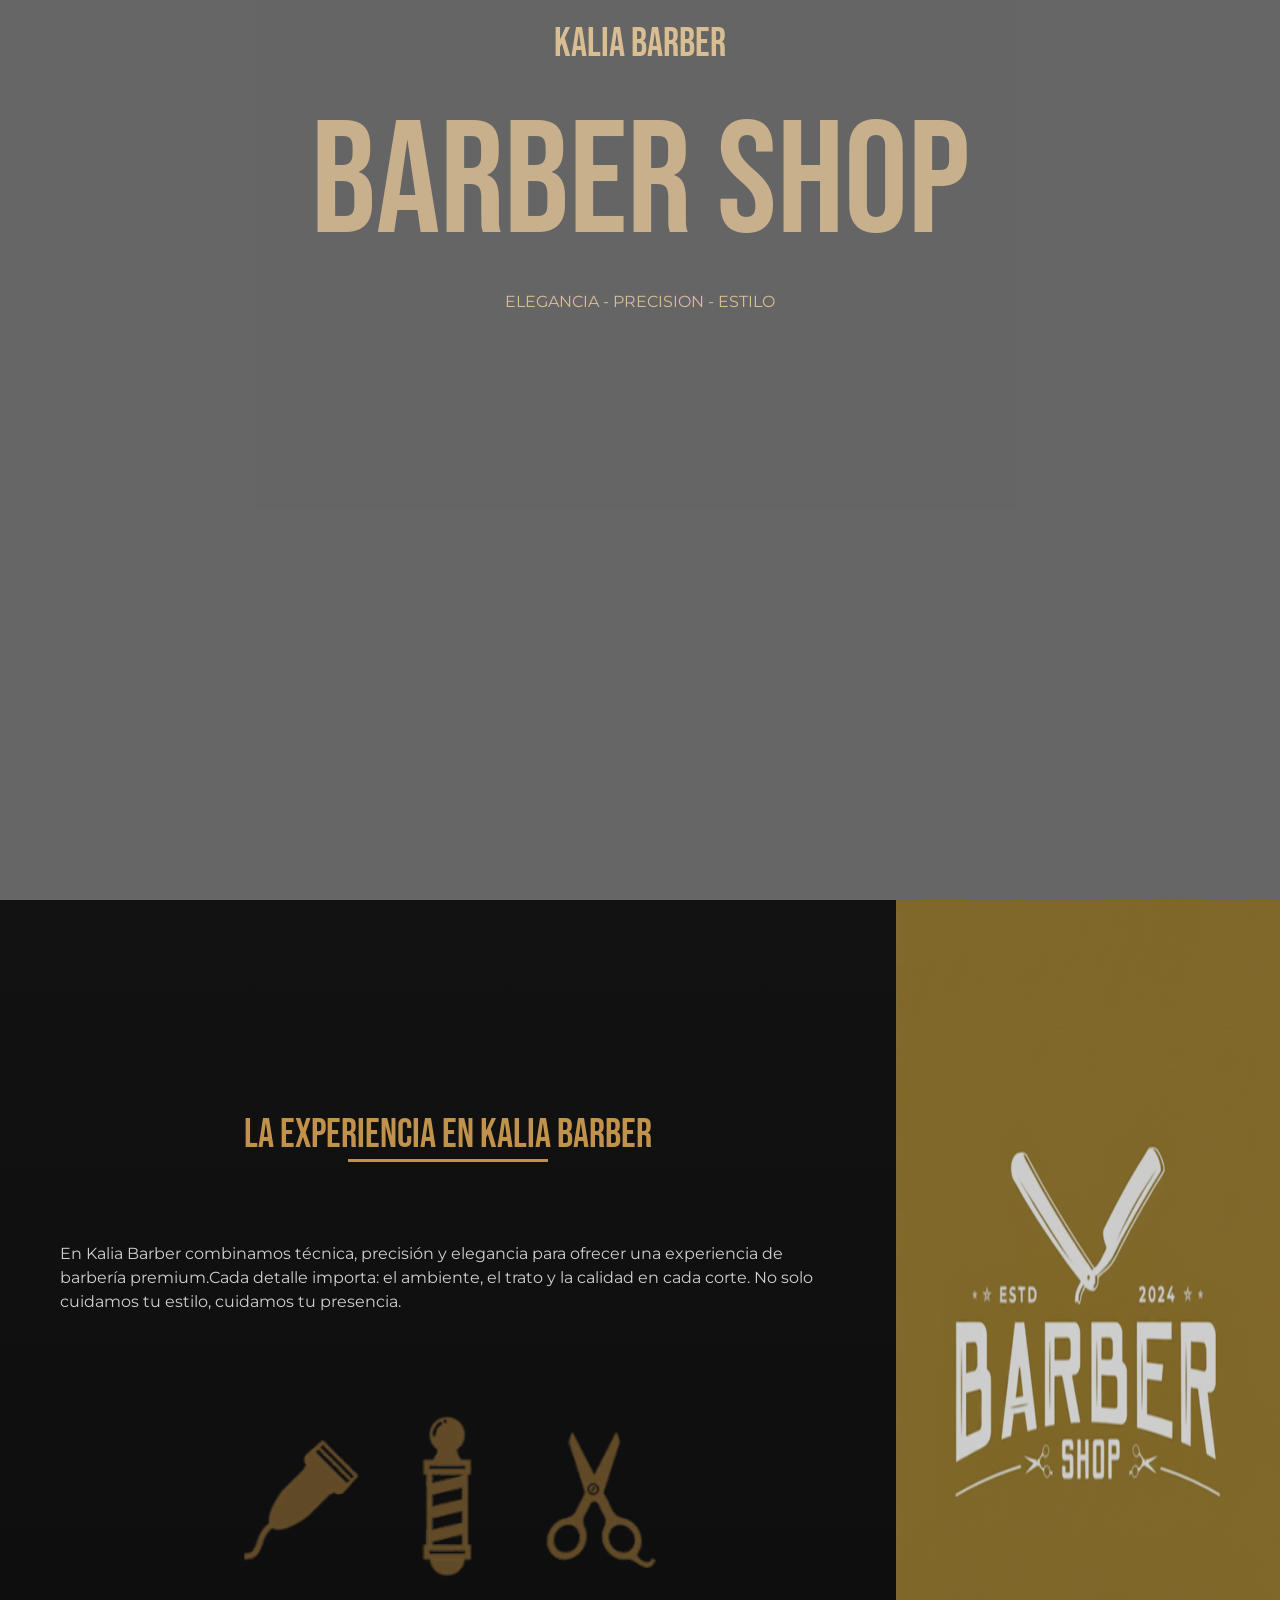
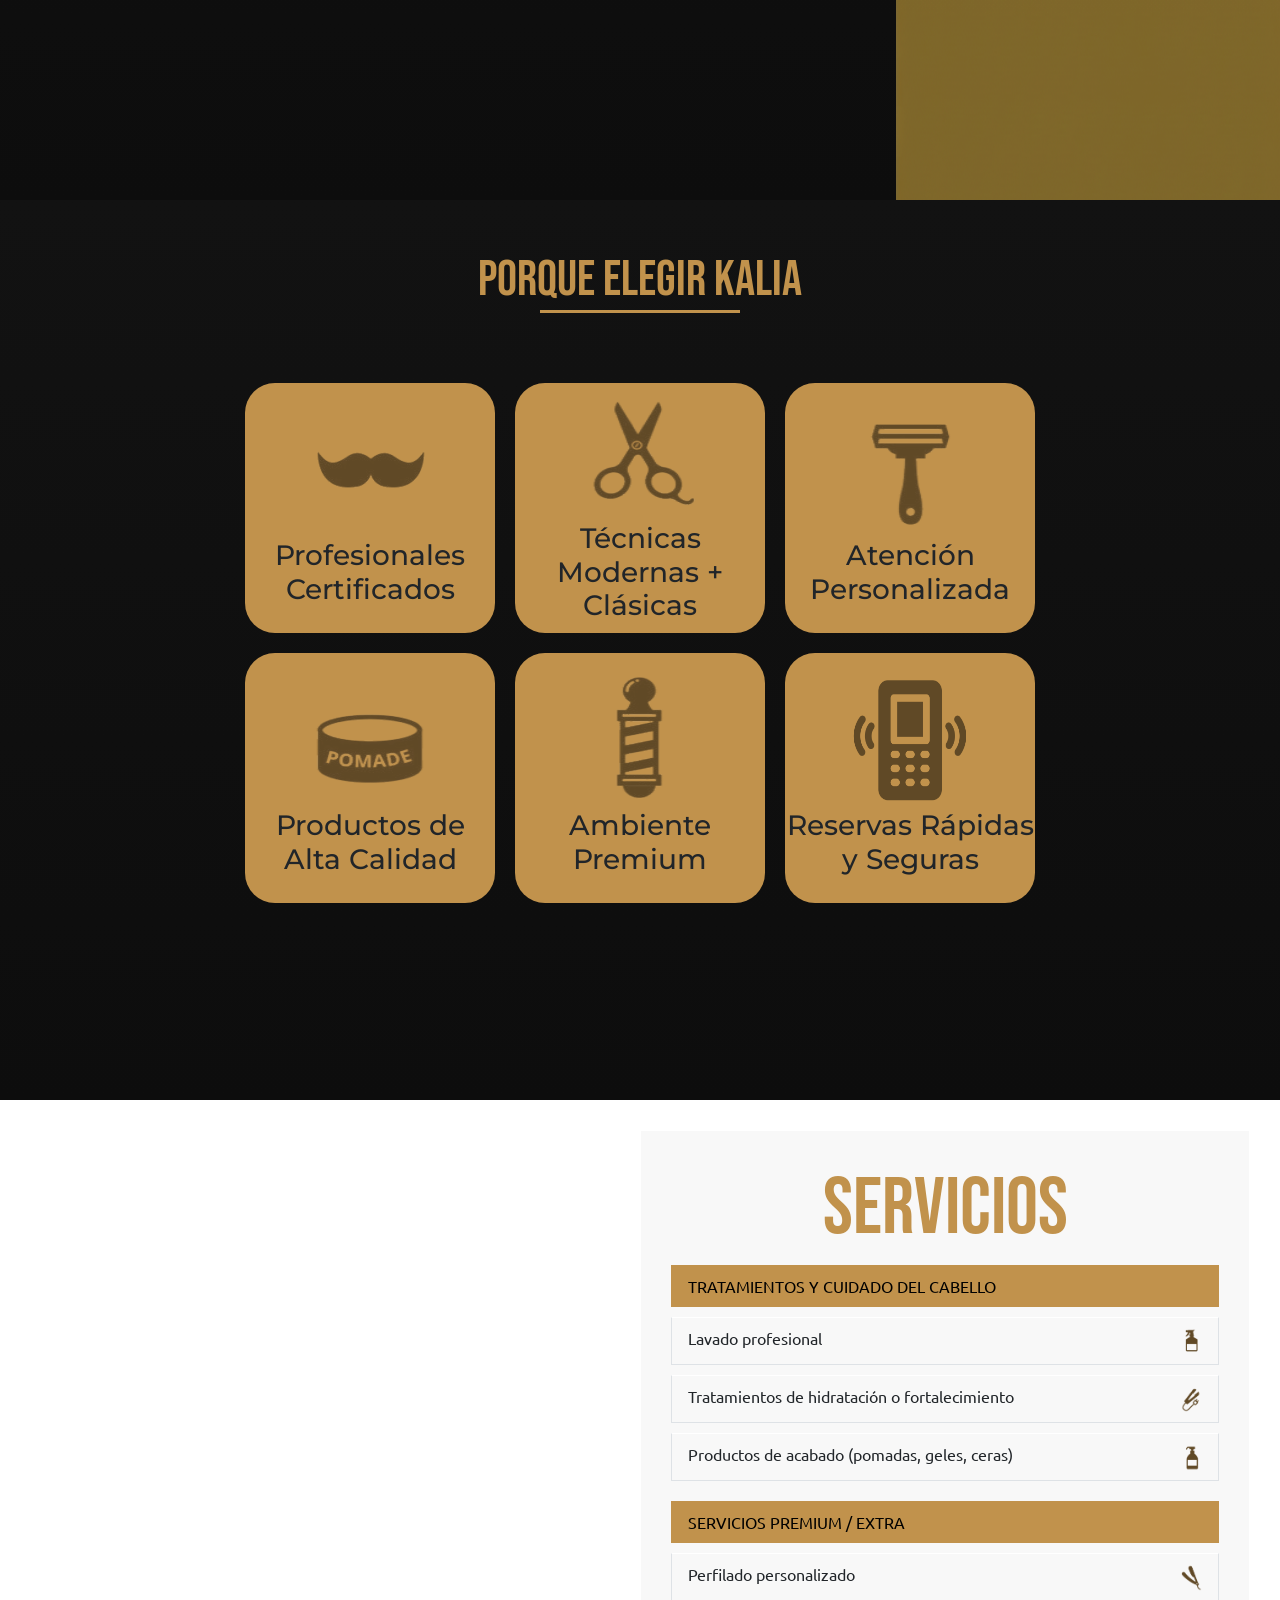
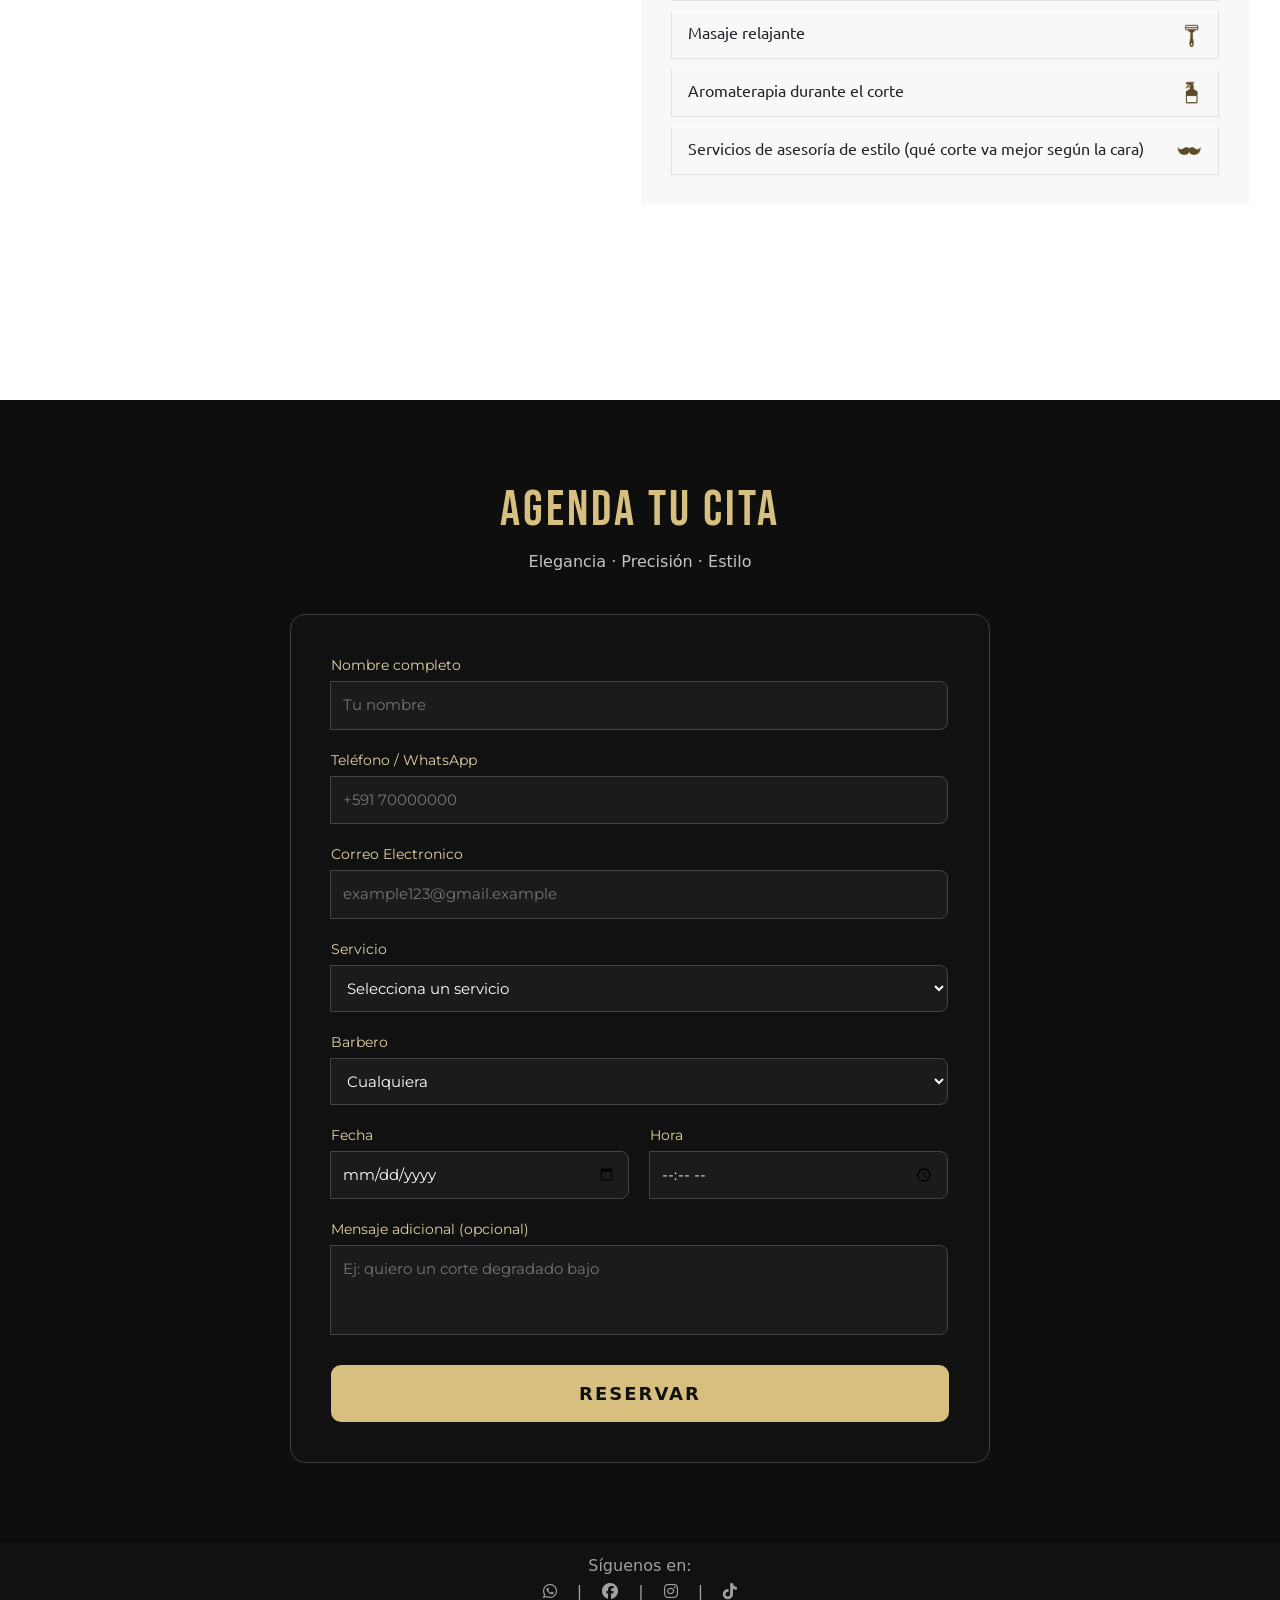
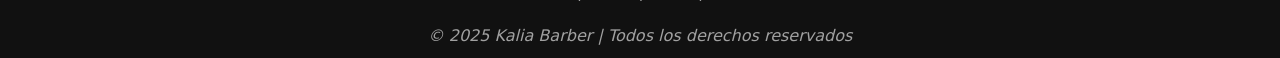
==== commit cf43ce04: "mejora en los link de los iconos del footer" ====
--- a/index.html
+++ b/index.html
@@ -5,10 +5,7 @@
     <meta name="viewport" content="width=device-width, initial-scale=1.0">
     <link rel="stylesheet" href="estilos/style.css">
     <link href="https://fonts.googleapis.com/css2?family=Bebas+Neue&family=Montserrat:ital,wght@0,100..900;1,100..900&family=Roboto:ital,wght@0,100..900;1,100..900&family=Ubuntu:ital,wght@0,300;0,400;0,500;0,700;1,300;1,400;1,500;1,700&display=swap" rel="stylesheet">
-    <link rel="stylesheet" href="css/fontawesome.min.css">
-    <link rel="stylesheet" href="css/solid.min.css">
-    <link rel="stylesheet" href="css/brands.min.css">
-    <link rel="stylesheet" href="css/regular.min.css">
+    <link rel="stylesheet" href="https://cdnjs.cloudflare.com/ajax/libs/font-awesome/6.5.1/css/all.min.css">
     <link rel="stylesheet" href="https://cdn.jsdelivr.net/npm/bootstrap@5.3.8/dist/css/bootstrap.min.css">
     <title>Kalia Barber</title>
 </head>
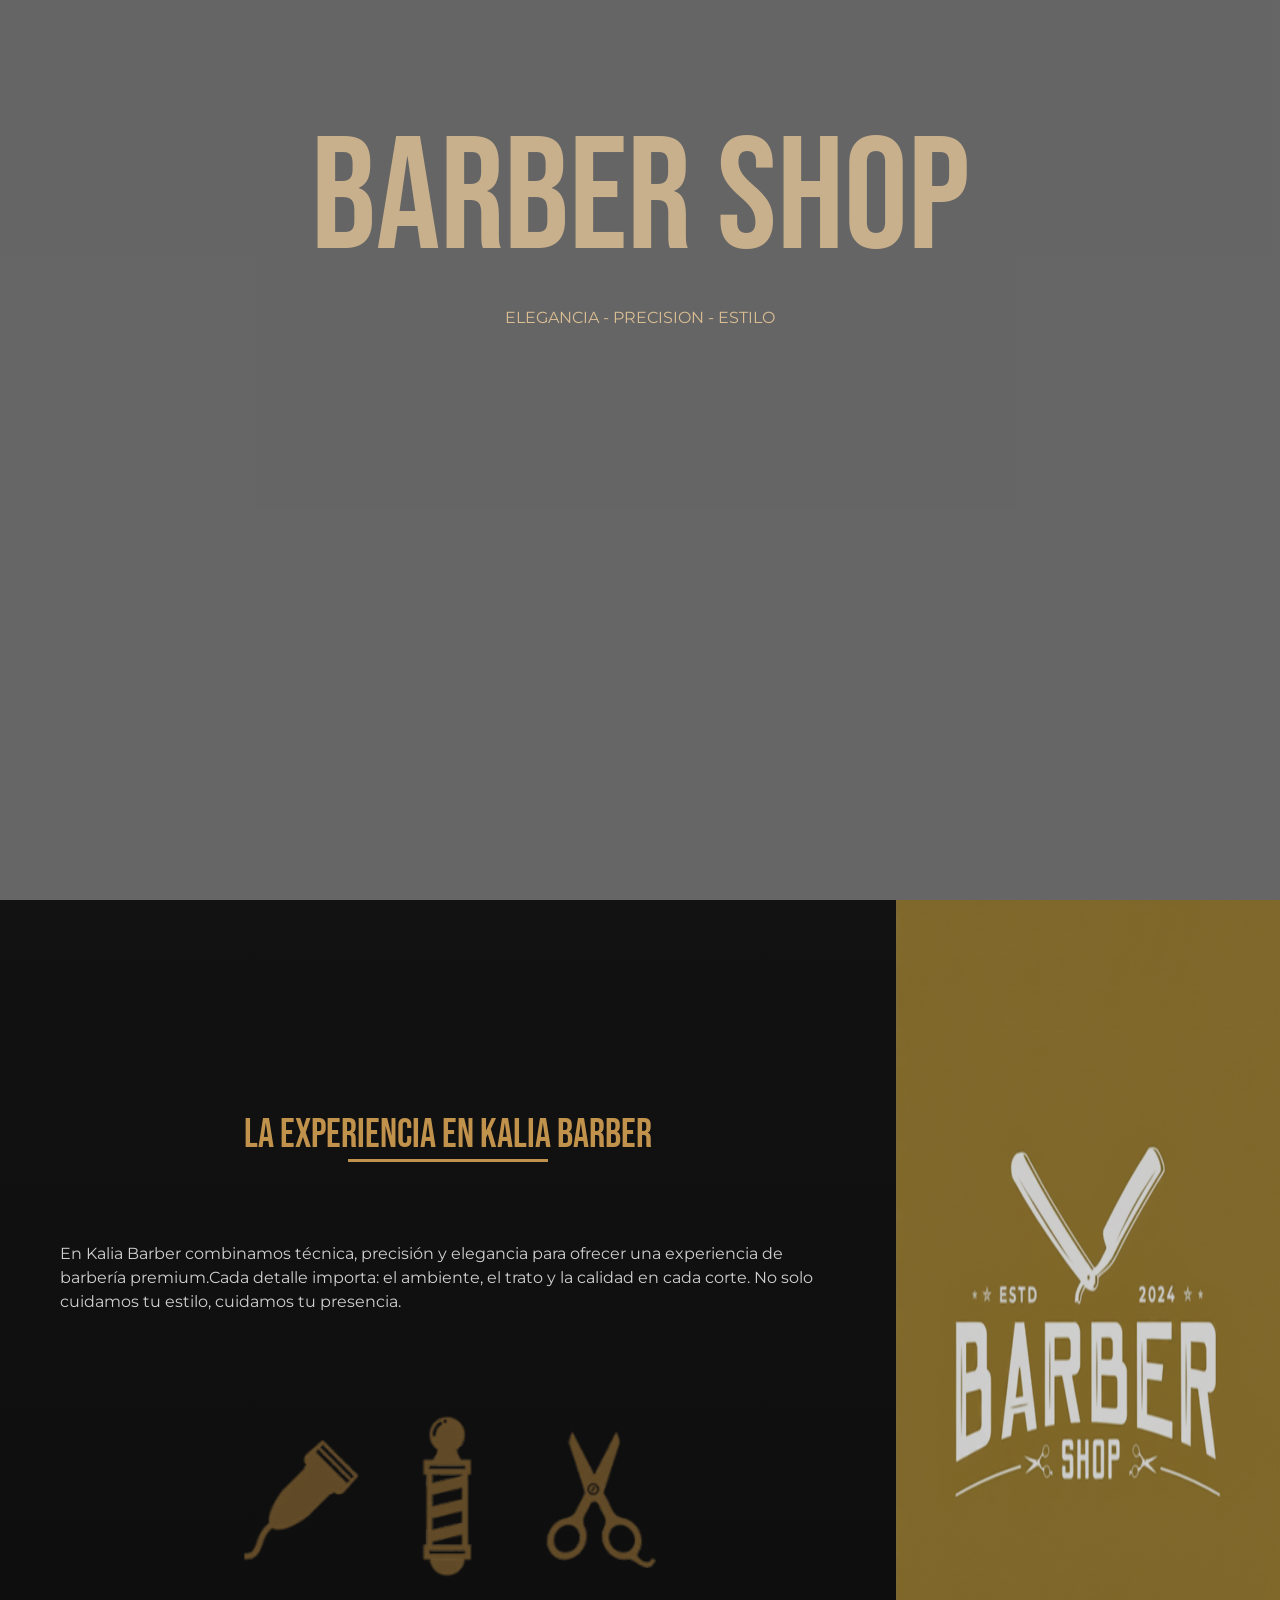
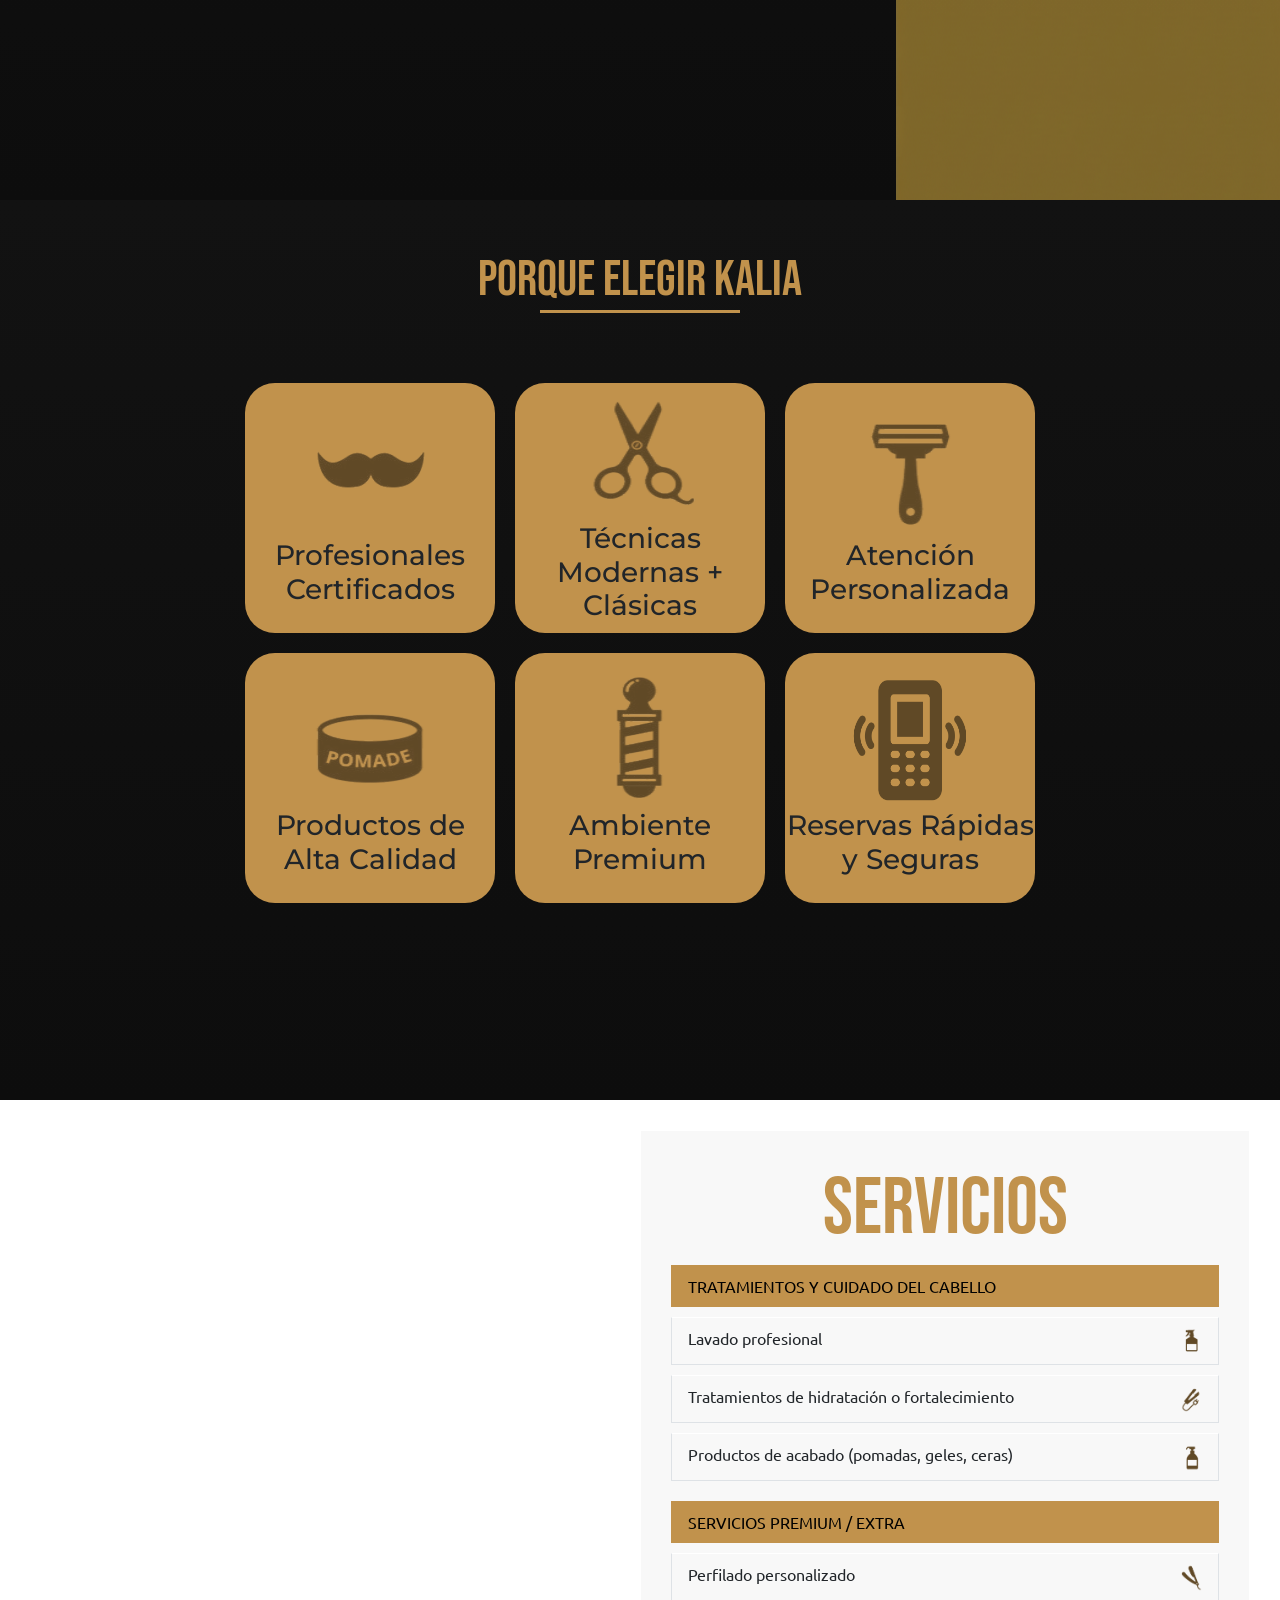
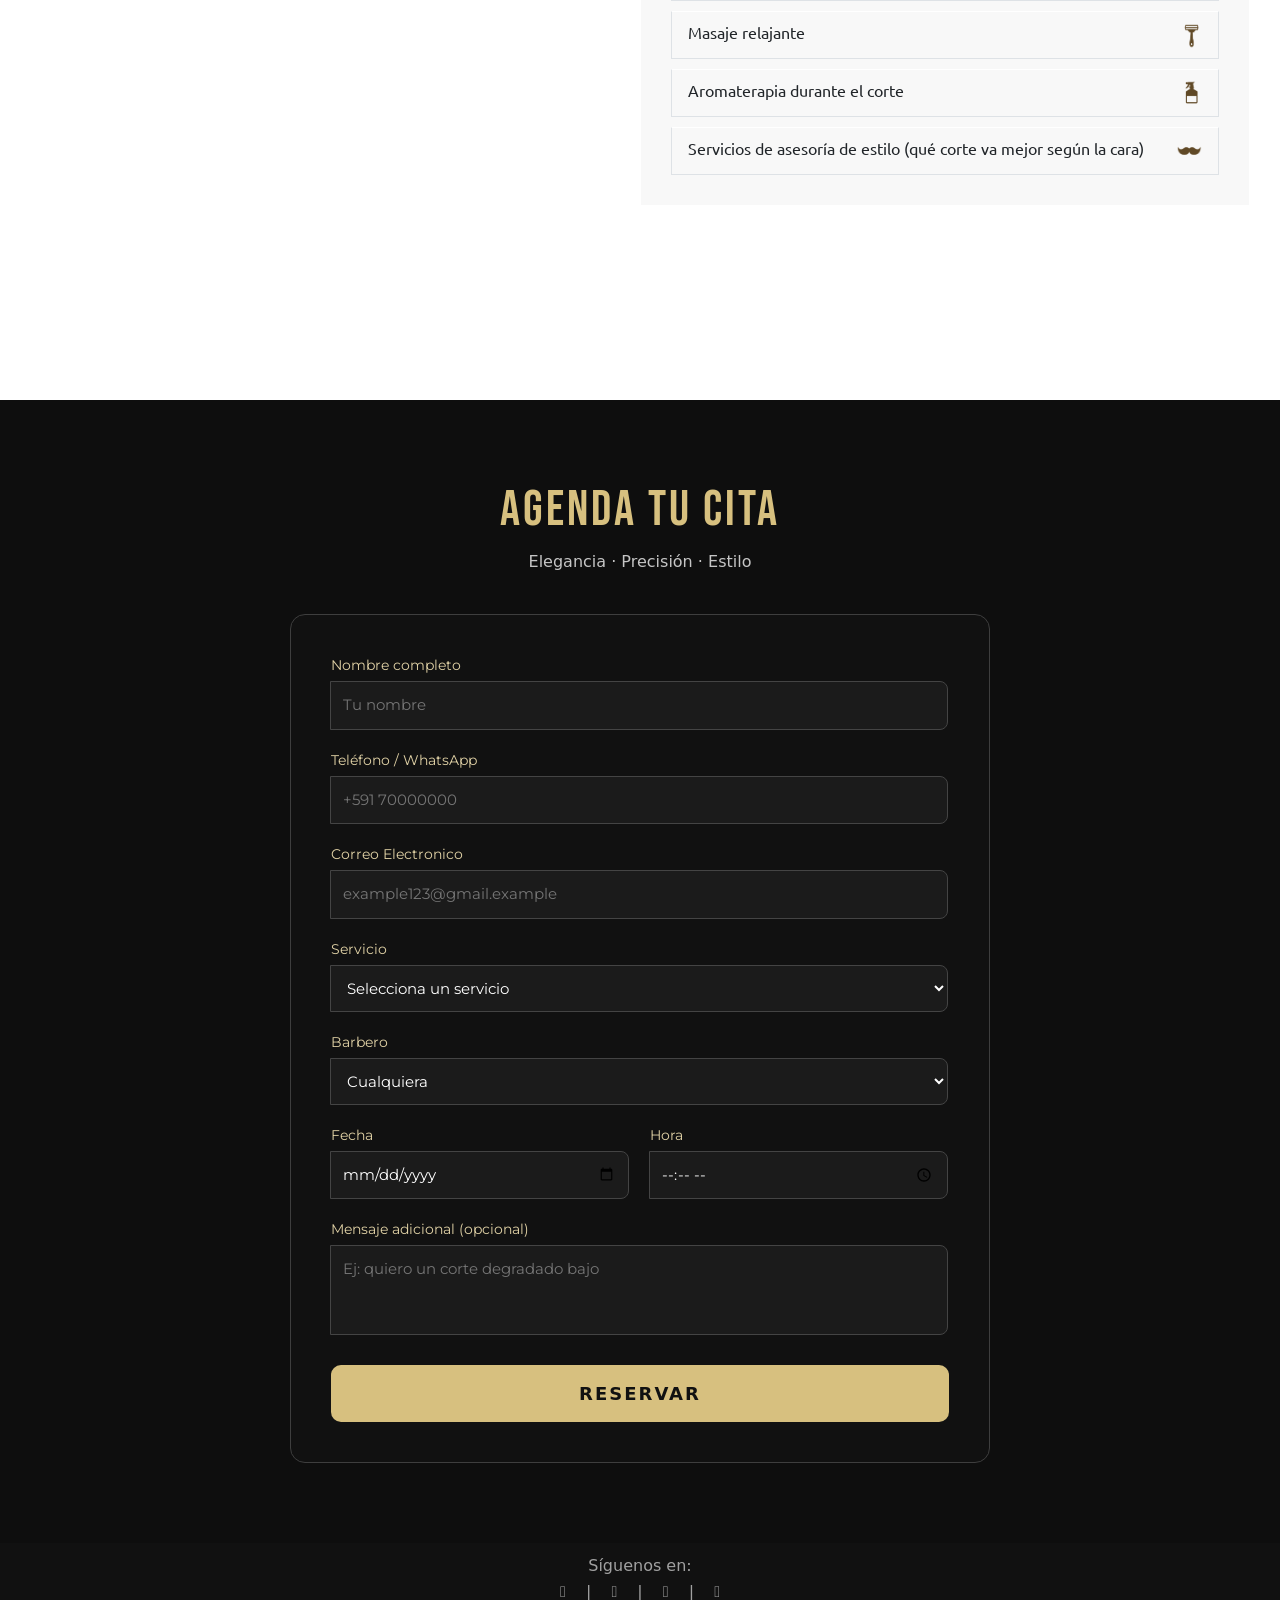
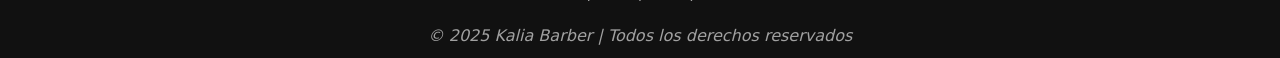
==== commit 56abf07a: "Update index.html" ====
--- a/index.html
+++ b/index.html
@@ -5,27 +5,61 @@
     <meta name="viewport" content="width=device-width, initial-scale=1.0">
     <link rel="stylesheet" href="estilos/style.css">
     <link href="https://fonts.googleapis.com/css2?family=Bebas+Neue&family=Montserrat:ital,wght@0,100..900;1,100..900&family=Roboto:ital,wght@0,100..900;1,100..900&family=Ubuntu:ital,wght@0,300;0,400;0,500;0,700;1,300;1,400;1,500;1,700&display=swap" rel="stylesheet">
-    <link rel="stylesheet" href="https://cdnjs.cloudflare.com/ajax/libs/font-awesome/6.5.1/css/all.min.css">
+    <link rel="stylesheet" href="css/fontawesome.min.css">
+    <link rel="stylesheet" href="css/solid.min.css">
+    <link rel="stylesheet" href="css/brands.min.css">
+    <link rel="stylesheet" href="css/regular.min.css">
     <link rel="stylesheet" href="https://cdn.jsdelivr.net/npm/bootstrap@5.3.8/dist/css/bootstrap.min.css">
+    <link href="https://cdn.jsdelivr.net/npm/bootstrap@5.3.8/dist/css/bootstrap.min.css" rel="stylesheet" integrity="sha384-sRIl4kxILFvY47J16cr9ZwB07vP4J8+LH7qKQnuqkuIAvNWLzeN8tE5YBujZqJLB" crossorigin="anonymous">
     <title>Kalia Barber</title>
 </head>
 <body>
     <header class="cabecera">
-        <div id="base">
-            <div class="nav">
-            <h1>KALIA BARBER</h1>
-            <!--<ul>
-                <li id="pos"><a href="index.html">Inicio</a></li>
-                <li><a href="pages/servicios.html">Servicios</a></li>
-                <li><a href="pages/productos.html">Productos</a></li>
-                <li><a href="pages/reservas.html">Reservas</a></li>
-            </ul>-->
-            </div>
-            <h1 class="nom">barber shop</h1>
+    <div id="base">
+        <nav class="navbar navbar-expand-lg">
+            <div class="container-fluid">
+                <a class="navbar-brand" href="#">KALIA BARBER</a>
+                <button
+                    class="navbar-toggler"
+                    type="button"
+                    data-bs-toggle="collapse"
+                    data-bs-target="#navbarSupportedContent"
+                    aria-controls="navbarSupportedContent"
+                    aria-expanded="false"
+                    aria-label="Toggle navigation"
+                >
+                    <span class="navbar-toggler-icon"></span>
+                </button>
+                
+                <div class="collapse navbar-collapse" id="navbarSupportedContent">
+                    <ul class="navbar-nav ms-auto mb-2 mb-lg-0">
+                        <li class="nav-item">
+                            <a class="nav-link active" aria-current="page" href="#base">HOME</a>
+                        </li>
+                        <li class="nav-item">
+                            <a class="nav-link" href="#sec1">EXPERIENCIA</a>
+                        </li>
+                        <li class="nav-item">
+                            <a class="nav-link" href="#sec2">BENEFICIOS</a>
+                        </li>
+                        <li class="nav-item">
+                            <a class="nav-link" href="#sec3">SERVICIOS</a>
+                        </li>
+                        <li class="nav-item">
+                            <a class="nav-link" href="html/form.html">AGENDAR</a>
+                        </li>
+                    </ul>
+                </div>
+            </div>
+        </nav>
+
+        <div class="hero-text text-center text-white mt-5">
+            <h1 class="nom">BARBER SHOP</h1>
             <p>elegancia - precision - estilo</p>
         </div>
-    </header>
-    <div class="cont1">
+    </div>
+</header>
+    <div class="cont1" id="sec1">
         <div class="text">
             <h3>La experiencia en Kalia Barber</h3>
             <div class="divider"></div>
@@ -40,7 +74,7 @@
             <img src="imagenes/div1.png" alt="">
         </div>
     </div>
-    <div class="cont2">
+    <div class="cont2" id="sec2">
         <h2>porque elegir kalia</h2>
         <div class="divider"></div>
         <div class="bloques">
@@ -74,7 +108,7 @@
             </div>
         </div>
     </div>
-    <div class="cont3">
+    <div class="cont3" id="sec3">
         <div class="costado">
             <h1>SERVICIOS</h1>
             <div class="responsive">
@@ -96,11 +130,11 @@
             </div>
         </div>
     </div>
-    <section id="reservas" class="reservas-section">
+    <section id="reservas " class="reservas-section">
         <h2 class="titulo-reservas">agenda tu cita</h2>
         <p class="subtitulo-reservas">Elegancia · Precisión · Estilo</p>
 
-        <form class="form-reserva" >
+        <form class="form-reserva" id="formReserva">
             
             <div class="input-group">
                 <label>Nombre completo</label>
@@ -119,7 +153,7 @@
 
             <div class="input-group">
                 <label>Servicio</label>
-                <select required>
+                <select required id="servicio">
                     <option value="">Selecciona un servicio</option>
                     <option>Corte de cabello</option>
                     <option>Perfilado de barba</option>
@@ -131,7 +165,7 @@
 
             <div class="input-group">
                 <label>Barbero</label>
-                <select>
+                <select id="barbero">
                     <option value="">Cualquiera</option>
                     <option>Barbero 1</option>
                     <option>Barbero 2</option>
@@ -142,31 +176,33 @@
             <div class="input-doble">
                 <div class="input-group">
                     <label>Fecha</label>
-                    <input type="date" required>
+                    <input type="date" required id="fecha">
                 </div>
 
                 <div class="input-group">
                     <label>Hora</label>
-                    <input type="time" required>
+                    <input type="time" required id="hora">
                 </div>
             </div>
 
             <div class="input-group">
                 <label>Mensaje adicional (opcional)</label>
-                <textarea placeholder="Ej: quiero un corte degradado bajo"></textarea>
-            </div>
-            <input class="btn-reservar" type="submit" onclick='enviarformulario()' value="RESERVAR">
+                <textarea placeholder="Ej: quiero un corte degradado bajo" id="mensaje"></textarea>
+            </div>
+            <input class="btn-reservar" type="submit" value="RESERVAR">
         </form>
     </section>
-    <footer>
-        <p id="redes">Síguenos en: <br>
-            <a href="#"><i class="fa-brands fa-whatsapp"></i></a> |
-            <a href="#"><i class="fa-brands fa-facebook"></i></a> | 
-            <a href="#"><i class="fa-brands fa-instagram"></i></a>  | 
-            <a href="#"><i class="fa-brands fa-tiktok"></i></a>
-        </p>
-        <p id="copy">&copy; 2025 Kalia Barber | Todos los derechos reservados</p>
-    </footer>
+        <footer>
+            <p id="redes">Síguenos en: <br>
+                <a href="#"><i class="fa-brands fa-whatsapp"></i></a> |
+                <a href="#"><i class="fa-brands fa-facebook"></i></a> | 
+                <a href="#"><i class="fa-brands fa-instagram"></i></a>  | 
+                <a href="#"><i class="fa-brands fa-tiktok"></i></a>
+            </p>
+            <p id="copy">&copy; 2025 Kalia Barber | Todos los derechos reservados</p>
+        </footer>
+        <script src="https://cdn.jsdelivr.net/npm/bootstrap@5.3.8/dist/js/bootstrap.bundle.min.js" integrity="sha384-FKyoEForCGlyvwx9Hj09JcYn3nv7wiPVlz7YYwJrWVcXK/BmnVDxM+D2scQbITxI" crossorigin="anonymous"></script>
+        <script src="js/validacion.js"></script>
 </body>
 
 </html>
--- a/css/solid.min.css
+++ b/css/solid.min.css
@@ -0,0 +1,6 @@
+/*!
+ * Font Awesome Free 6.2.0 by @fontawesome - https://fontawesome.com
+ * License - https://fontawesome.com/license/free (Icons: CC BY 4.0, Fonts: SIL OFL 1.1, Code: MIT License)
+ * Copyright 2022 Fonticons, Inc.
+ */
+:host,:root{--fa-style-family-classic:"Font Awesome 6 Free";--fa-font-solid:normal 900 1em/1 "Font Awesome 6 Free"}@font-face{font-family:"Font Awesome 6 Free";font-style:normal;font-weight:900;font-display:block;src:url(../webfonts/fa-solid-900.woff2) format("woff2"),url(../webfonts/fa-solid-900.ttf) format("truetype")}.fa-solid,.fas{font-weight:900}
--- a/css/brands.min.css
+++ b/css/brands.min.css
@@ -0,0 +1,6 @@
+/*!
+ * Font Awesome Free 6.2.0 by @fontawesome - https://fontawesome.com
+ * License - https://fontawesome.com/license/free (Icons: CC BY 4.0, Fonts: SIL OFL 1.1, Code: MIT License)
+ * Copyright 2022 Fonticons, Inc.
+ */
+:host,:root{--fa-style-family-brands:"Font Awesome 6 Brands";--fa-font-brands:normal 400 1em/1 "Font Awesome 6 Brands"}@font-face{font-family:"Font Awesome 6 Brands";font-style:normal;font-weight:400;font-display:block;src:url(../webfonts/fa-brands-400.woff2) format("woff2"),url(../webfonts/fa-brands-400.ttf) format("truetype")}.fa-brands,.fab{font-weight:400}.fa-monero:before{content:"\f3d0"}.fa-hooli:before{content:"\f427"}.fa-yelp:before{content:"\f1e9"}.fa-cc-visa:before{content:"\f1f0"}.fa-lastfm:before{content:"\f202"}.fa-shopware:before{content:"\f5b5"}.fa-creative-commons-nc:before{content:"\f4e8"}.fa-aws:before{content:"\f375"}.fa-redhat:before{content:"\f7bc"}.fa-yoast:before{content:"\f2b1"}.fa-cloudflare:before{content:"\e07d"}.fa-ups:before{content:"\f7e0"}.fa-wpexplorer:before{content:"\f2de"}.fa-dyalog:before{content:"\f399"}.fa-bity:before{content:"\f37a"}.fa-stackpath:before{content:"\f842"}.fa-buysellads:before{content:"\f20d"}.fa-first-order:before{content:"\f2b0"}.fa-modx:before{content:"\f285"}.fa-guilded:before{content:"\e07e"}.fa-vnv:before{content:"\f40b"}.fa-js-square:before,.fa-square-js:before{content:"\f3b9"}.fa-microsoft:before{content:"\f3ca"}.fa-qq:before{content:"\f1d6"}.fa-orcid:before{content:"\f8d2"}.fa-java:before{content:"\f4e4"}.fa-invision:before{content:"\f7b0"}.fa-creative-commons-pd-alt:before{content:"\f4ed"}.fa-centercode:before{content:"\f380"}.fa-glide-g:before{content:"\f2a6"}.fa-drupal:before{content:"\f1a9"}.fa-hire-a-helper:before{content:"\f3b0"}.fa-creative-commons-by:before{content:"\f4e7"}.fa-unity:before{content:"\e049"}.fa-whmcs:before{content:"\f40d"}.fa-rocketchat:before{content:"\f3e8"}.fa-vk:before{content:"\f189"}.fa-untappd:before{content:"\f405"}.fa-mailchimp:before{content:"\f59e"}.fa-css3-alt:before{content:"\f38b"}.fa-reddit-square:before,.fa-square-reddit:before{content:"\f1a2"}.fa-vimeo-v:before{content:"\f27d"}.fa-contao:before{content:"\f26d"}.fa-square-font-awesome:before{content:"\e5ad"}.fa-deskpro:before{content:"\f38f"}.fa-sistrix:before{content:"\f3ee"}.fa-instagram-square:before,.fa-square-instagram:before{content:"\e055"}.fa-battle-net:before{content:"\f835"}.fa-the-red-yeti:before{content:"\f69d"}.fa-hacker-news-square:before,.fa-square-hacker-news:before{content:"\f3af"}.fa-edge:before{content:"\f282"}.fa-napster:before{content:"\f3d2"}.fa-snapchat-square:before,.fa-square-snapchat:before{content:"\f2ad"}.fa-google-plus-g:before{content:"\f0d5"}.fa-artstation:before{content:"\f77a"}.fa-markdown:before{content:"\f60f"}.fa-sourcetree:before{content:"\f7d3"}.fa-google-plus:before{content:"\f2b3"}.fa-diaspora:before{content:"\f791"}.fa-foursquare:before{content:"\f180"}.fa-stack-overflow:before{content:"\f16c"}.fa-github-alt:before{content:"\f113"}.fa-phoenix-squadron:before{content:"\f511"}.fa-pagelines:before{content:"\f18c"}.fa-algolia:before{content:"\f36c"}.fa-red-river:before{content:"\f3e3"}.fa-creative-commons-sa:before{content:"\f4ef"}.fa-safari:before{content:"\f267"}.fa-google:before{content:"\f1a0"}.fa-font-awesome-alt:before,.fa-square-font-awesome-stroke:before{content:"\f35c"}.fa-atlassian:before{content:"\f77b"}.fa-linkedin-in:before{content:"\f0e1"}.fa-digital-ocean:before{content:"\f391"}.fa-nimblr:before{content:"\f5a8"}.fa-chromecast:before{content:"\f838"}.fa-evernote:before{content:"\f839"}.fa-hacker-news:before{content:"\f1d4"}.fa-creative-commons-sampling:before{content:"\f4f0"}.fa-adversal:before{content:"\f36a"}.fa-creative-commons:before{content:"\f25e"}.fa-watchman-monitoring:before{content:"\e087"}.fa-fonticons:before{content:"\f280"}.fa-weixin:before{content:"\f1d7"}.fa-shirtsinbulk:before{content:"\f214"}.fa-codepen:before{content:"\f1cb"}.fa-git-alt:before{content:"\f841"}.fa-lyft:before{content:"\f3c3"}.fa-rev:before{content:"\f5b2"}.fa-windows:before{content:"\f17a"}.fa-wizards-of-the-coast:before{content:"\f730"}.fa-square-viadeo:before,.fa-viadeo-square:before{content:"\f2aa"}.fa-meetup:before{content:"\f2e0"}.fa-centos:before{content:"\f789"}.fa-adn:before{content:"\f170"}.fa-cloudsmith:before{content:"\f384"}.fa-pied-piper-alt:before{content:"\f1a8"}.fa-dribbble-square:before,.fa-square-dribbble:before{content:"\f397"}.fa-codiepie:before{content:"\f284"}.fa-node:before{content:"\f419"}.fa-mix:before{content:"\f3cb"}.fa-steam:before{content:"\f1b6"}.fa-cc-apple-pay:before{content:"\f416"}.fa-scribd:before{content:"\f28a"}.fa-openid:before{content:"\f19b"}.fa-instalod:before{content:"\e081"}.fa-expeditedssl:before{content:"\f23e"}.fa-sellcast:before{content:"\f2da"}.fa-square-twitter:before,.fa-twitter-square:before{content:"\f081"}.fa-r-project:before{content:"\f4f7"}.fa-delicious:before{content:"\f1a5"}.fa-freebsd:before{content:"\f3a4"}.fa-vuejs:before{content:"\f41f"}.fa-accusoft:before{content:"\f369"}.fa-ioxhost:before{content:"\f208"}.fa-fonticons-fi:before{content:"\f3a2"}.fa-app-store:before{content:"\f36f"}.fa-cc-mastercard:before{content:"\f1f1"}.fa-itunes-note:before{content:"\f3b5"}.fa-golang:before{content:"\e40f"}.fa-kickstarter:before{content:"\f3bb"}.fa-grav:before{content:"\f2d6"}.fa-weibo:before{content:"\f18a"}.fa-uncharted:before{content:"\e084"}.fa-firstdraft:before{content:"\f3a1"}.fa-square-youtube:before,.fa-youtube-square:before{content:"\f431"}.fa-wikipedia-w:before{content:"\f266"}.fa-rendact:before,.fa-wpressr:before{content:"\f3e4"}.fa-angellist:before{content:"\f209"}.fa-galactic-republic:before{content:"\f50c"}.fa-nfc-directional:before{content:"\e530"}.fa-skype:before{content:"\f17e"}.fa-joget:before{content:"\f3b7"}.fa-fedora:before{content:"\f798"}.fa-stripe-s:before{content:"\f42a"}.fa-meta:before{content:"\e49b"}.fa-laravel:before{content:"\f3bd"}.fa-hotjar:before{content:"\f3b1"}.fa-bluetooth-b:before{content:"\f294"}.fa-sticker-mule:before{content:"\f3f7"}.fa-creative-commons-zero:before{content:"\f4f3"}.fa-hips:before{content:"\f452"}.fa-behance:before{content:"\f1b4"}.fa-reddit:before{content:"\f1a1"}.fa-discord:before{content:"\f392"}.fa-chrome:before{content:"\f268"}.fa-app-store-ios:before{content:"\f370"}.fa-cc-discover:before{content:"\f1f2"}.fa-wpbeginner:before{content:"\f297"}.fa-confluence:before{content:"\f78d"}.fa-mdb:before{content:"\f8ca"}.fa-dochub:before{content:"\f394"}.fa-accessible-icon:before{content:"\f368"}.fa-ebay:before{content:"\f4f4"}.fa-amazon:before{content:"\f270"}.fa-unsplash:before{content:"\e07c"}.fa-yarn:before{content:"\f7e3"}.fa-square-steam:before,.fa-steam-square:before{content:"\f1b7"}.fa-500px:before{content:"\f26e"}.fa-square-vimeo:before,.fa-vimeo-square:before{content:"\f194"}.fa-asymmetrik:before{content:"\f372"}.fa-font-awesome-flag:before,.fa-font-awesome-logo-full:before,.fa-font-awesome:before{content:"\f2b4"}.fa-gratipay:before{content:"\f184"}.fa-apple:before{content:"\f179"}.fa-hive:before{content:"\e07f"}.fa-gitkraken:before{content:"\f3a6"}.fa-keybase:before{content:"\f4f5"}.fa-apple-pay:before{content:"\f415"}.fa-padlet:before{content:"\e4a0"}.fa-amazon-pay:before{content:"\f42c"}.fa-github-square:before,.fa-square-github:before{content:"\f092"}.fa-stumbleupon:before{content:"\f1a4"}.fa-fedex:before{content:"\f797"}.fa-phoenix-framework:before{content:"\f3dc"}.fa-shopify:before{content:"\e057"}.fa-neos:before{content:"\f612"}.fa-hackerrank:before{content:"\f5f7"}.fa-researchgate:before{content:"\f4f8"}.fa-swift:before{content:"\f8e1"}.fa-angular:before{content:"\f420"}.fa-speakap:before{content:"\f3f3"}.fa-angrycreative:before{content:"\f36e"}.fa-y-combinator:before{content:"\f23b"}.fa-empire:before{content:"\f1d1"}.fa-envira:before{content:"\f299"}.fa-gitlab-square:before,.fa-square-gitlab:before{content:"\e5ae"}.fa-studiovinari:before{content:"\f3f8"}.fa-pied-piper:before{content:"\f2ae"}.fa-wordpress:before{content:"\f19a"}.fa-product-hunt:before{content:"\f288"}.fa-firefox:before{content:"\f269"}.fa-linode:before{content:"\f2b8"}.fa-goodreads:before{content:"\f3a8"}.fa-odnoklassniki-square:before,.fa-square-odnoklassniki:before{content:"\f264"}.fa-jsfiddle:before{content:"\f1cc"}.fa-sith:before{content:"\f512"}.fa-themeisle:before{content:"\f2b2"}.fa-page4:before{content:"\f3d7"}.fa-hashnode:before{content:"\e499"}.fa-react:before{content:"\f41b"}.fa-cc-paypal:before{content:"\f1f4"}.fa-squarespace:before{content:"\f5be"}.fa-cc-stripe:before{content:"\f1f5"}.fa-creative-commons-share:before{content:"\f4f2"}.fa-bitcoin:before{content:"\f379"}.fa-keycdn:before{content:"\f3ba"}.fa-opera:before{content:"\f26a"}.fa-itch-io:before{content:"\f83a"}.fa-umbraco:before{content:"\f8e8"}.fa-galactic-senate:before{content:"\f50d"}.fa-ubuntu:before{content:"\f7df"}.fa-draft2digital:before{content:"\f396"}.fa-stripe:before{content:"\f429"}.fa-houzz:before{content:"\f27c"}.fa-gg:before{content:"\f260"}.fa-dhl:before{content:"\f790"}.fa-pinterest-square:before,.fa-square-pinterest:before{content:"\f0d3"}.fa-xing:before{content:"\f168"}.fa-blackberry:before{content:"\f37b"}.fa-creative-commons-pd:before{content:"\f4ec"}.fa-playstation:before{content:"\f3df"}.fa-quinscape:before{content:"\f459"}.fa-less:before{content:"\f41d"}.fa-blogger-b:before{content:"\f37d"}.fa-opencart:before{content:"\f23d"}.fa-vine:before{content:"\f1ca"}.fa-paypal:before{content:"\f1ed"}.fa-gitlab:before{content:"\f296"}.fa-typo3:before{content:"\f42b"}.fa-reddit-alien:before{content:"\f281"}.fa-yahoo:before{content:"\f19e"}.fa-dailymotion:before{content:"\e052"}.fa-affiliatetheme:before{content:"\f36b"}.fa-pied-piper-pp:before{content:"\f1a7"}.fa-bootstrap:before{content:"\f836"}.fa-odnoklassniki:before{content:"\f263"}.fa-nfc-symbol:before{content:"\e531"}.fa-ethereum:before{content:"\f42e"}.fa-speaker-deck:before{content:"\f83c"}.fa-creative-commons-nc-eu:before{content:"\f4e9"}.fa-patreon:before{content:"\f3d9"}.fa-avianex:before{content:"\f374"}.fa-ello:before{content:"\f5f1"}.fa-gofore:before{content:"\f3a7"}.fa-bimobject:before{content:"\f378"}.fa-facebook-f:before{content:"\f39e"}.fa-google-plus-square:before,.fa-square-google-plus:before{content:"\f0d4"}.fa-mandalorian:before{content:"\f50f"}.fa-first-order-alt:before{content:"\f50a"}.fa-osi:before{content:"\f41a"}.fa-google-wallet:before{content:"\f1ee"}.fa-d-and-d-beyond:before{content:"\f6ca"}.fa-periscope:before{content:"\f3da"}.fa-fulcrum:before{content:"\f50b"}.fa-cloudscale:before{content:"\f383"}.fa-forumbee:before{content:"\f211"}.fa-mizuni:before{content:"\f3cc"}.fa-schlix:before{content:"\f3ea"}.fa-square-xing:before,.fa-xing-square:before{content:"\f169"}.fa-bandcamp:before{content:"\f2d5"}.fa-wpforms:before{content:"\f298"}.fa-cloudversify:before{content:"\f385"}.fa-usps:before{content:"\f7e1"}.fa-megaport:before{content:"\f5a3"}.fa-magento:before{content:"\f3c4"}.fa-spotify:before{content:"\f1bc"}.fa-optin-monster:before{content:"\f23c"}.fa-fly:before{content:"\f417"}.fa-aviato:before{content:"\f421"}.fa-itunes:before{content:"\f3b4"}.fa-cuttlefish:before{content:"\f38c"}.fa-blogger:before{content:"\f37c"}.fa-flickr:before{content:"\f16e"}.fa-viber:before{content:"\f409"}.fa-soundcloud:before{content:"\f1be"}.fa-digg:before{content:"\f1a6"}.fa-tencent-weibo:before{content:"\f1d5"}.fa-symfony:before{content:"\f83d"}.fa-maxcdn:before{content:"\f136"}.fa-etsy:before{content:"\f2d7"}.fa-facebook-messenger:before{content:"\f39f"}.fa-audible:before{content:"\f373"}.fa-think-peaks:before{content:"\f731"}.fa-bilibili:before{content:"\e3d9"}.fa-erlang:before{content:"\f39d"}.fa-cotton-bureau:before{content:"\f89e"}.fa-dashcube:before{content:"\f210"}.fa-42-group:before,.fa-innosoft:before{content:"\e080"}.fa-stack-exchange:before{content:"\f18d"}.fa-elementor:before{content:"\f430"}.fa-pied-piper-square:before,.fa-square-pied-piper:before{content:"\e01e"}.fa-creative-commons-nd:before{content:"\f4eb"}.fa-palfed:before{content:"\f3d8"}.fa-superpowers:before{content:"\f2dd"}.fa-resolving:before{content:"\f3e7"}.fa-xbox:before{content:"\f412"}.fa-searchengin:before{content:"\f3eb"}.fa-tiktok:before{content:"\e07b"}.fa-facebook-square:before,.fa-square-facebook:before{content:"\f082"}.fa-renren:before{content:"\f18b"}.fa-linux:before{content:"\f17c"}.fa-glide:before{content:"\f2a5"}.fa-linkedin:before{content:"\f08c"}.fa-hubspot:before{content:"\f3b2"}.fa-deploydog:before{content:"\f38e"}.fa-twitch:before{content:"\f1e8"}.fa-ravelry:before{content:"\f2d9"}.fa-mixer:before{content:"\e056"}.fa-lastfm-square:before,.fa-square-lastfm:before{content:"\f203"}.fa-vimeo:before{content:"\f40a"}.fa-mendeley:before{content:"\f7b3"}.fa-uniregistry:before{content:"\f404"}.fa-figma:before{content:"\f799"}.fa-creative-commons-remix:before{content:"\f4ee"}.fa-cc-amazon-pay:before{content:"\f42d"}.fa-dropbox:before{content:"\f16b"}.fa-instagram:before{content:"\f16d"}.fa-cmplid:before{content:"\e360"}.fa-facebook:before{content:"\f09a"}.fa-gripfire:before{content:"\f3ac"}.fa-jedi-order:before{content:"\f50e"}.fa-uikit:before{content:"\f403"}.fa-fort-awesome-alt:before{content:"\f3a3"}.fa-phabricator:before{content:"\f3db"}.fa-ussunnah:before{content:"\f407"}.fa-earlybirds:before{content:"\f39a"}.fa-trade-federation:before{content:"\f513"}.fa-autoprefixer:before{content:"\f41c"}.fa-whatsapp:before{content:"\f232"}.fa-slideshare:before{content:"\f1e7"}.fa-google-play:before{content:"\f3ab"}.fa-viadeo:before{content:"\f2a9"}.fa-line:before{content:"\f3c0"}.fa-google-drive:before{content:"\f3aa"}.fa-servicestack:before{content:"\f3ec"}.fa-simplybuilt:before{content:"\f215"}.fa-bitbucket:before{content:"\f171"}.fa-imdb:before{content:"\f2d8"}.fa-deezer:before{content:"\e077"}.fa-raspberry-pi:before{content:"\f7bb"}.fa-jira:before{content:"\f7b1"}.fa-docker:before{content:"\f395"}.fa-screenpal:before{content:"\e570"}.fa-bluetooth:before{content:"\f293"}.fa-gitter:before{content:"\f426"}.fa-d-and-d:before{content:"\f38d"}.fa-microblog:before{content:"\e01a"}.fa-cc-diners-club:before{content:"\f24c"}.fa-gg-circle:before{content:"\f261"}.fa-pied-piper-hat:before{content:"\f4e5"}.fa-kickstarter-k:before{content:"\f3bc"}.fa-yandex:before{content:"\f413"}.fa-readme:before{content:"\f4d5"}.fa-html5:before{content:"\f13b"}.fa-sellsy:before{content:"\f213"}.fa-sass:before{content:"\f41e"}.fa-wirsindhandwerk:before,.fa-wsh:before{content:"\e2d0"}.fa-buromobelexperte:before{content:"\f37f"}.fa-salesforce:before{content:"\f83b"}.fa-octopus-deploy:before{content:"\e082"}.fa-medapps:before{content:"\f3c6"}.fa-ns8:before{content:"\f3d5"}.fa-pinterest-p:before{content:"\f231"}.fa-apper:before{content:"\f371"}.fa-fort-awesome:before{content:"\f286"}.fa-waze:before{content:"\f83f"}.fa-cc-jcb:before{content:"\f24b"}.fa-snapchat-ghost:before,.fa-snapchat:before{content:"\f2ab"}.fa-fantasy-flight-games:before{content:"\f6dc"}.fa-rust:before{content:"\e07a"}.fa-wix:before{content:"\f5cf"}.fa-behance-square:before,.fa-square-behance:before{content:"\f1b5"}.fa-supple:before{content:"\f3f9"}.fa-rebel:before{content:"\f1d0"}.fa-css3:before{content:"\f13c"}.fa-staylinked:before{content:"\f3f5"}.fa-kaggle:before{content:"\f5fa"}.fa-space-awesome:before{content:"\e5ac"}.fa-deviantart:before{content:"\f1bd"}.fa-cpanel:before{content:"\f388"}.fa-goodreads-g:before{content:"\f3a9"}.fa-git-square:before,.fa-square-git:before{content:"\f1d2"}.fa-square-tumblr:before,.fa-tumblr-square:before{content:"\f174"}.fa-trello:before{content:"\f181"}.fa-creative-commons-nc-jp:before{content:"\f4ea"}.fa-get-pocket:before{content:"\f265"}.fa-perbyte:before{content:"\e083"}.fa-grunt:before{content:"\f3ad"}.fa-weebly:before{content:"\f5cc"}.fa-connectdevelop:before{content:"\f20e"}.fa-leanpub:before{content:"\f212"}.fa-black-tie:before{content:"\f27e"}.fa-themeco:before{content:"\f5c6"}.fa-python:before{content:"\f3e2"}.fa-android:before{content:"\f17b"}.fa-bots:before{content:"\e340"}.fa-free-code-camp:before{content:"\f2c5"}.fa-hornbill:before{content:"\f592"}.fa-js:before{content:"\f3b8"}.fa-ideal:before{content:"\e013"}.fa-git:before{content:"\f1d3"}.fa-dev:before{content:"\f6cc"}.fa-sketch:before{content:"\f7c6"}.fa-yandex-international:before{content:"\f414"}.fa-cc-amex:before{content:"\f1f3"}.fa-uber:before{content:"\f402"}.fa-github:before{content:"\f09b"}.fa-php:before{content:"\f457"}.fa-alipay:before{content:"\f642"}.fa-youtube:before{content:"\f167"}.fa-skyatlas:before{content:"\f216"}.fa-firefox-browser:before{content:"\e007"}.fa-replyd:before{content:"\f3e6"}.fa-suse:before{content:"\f7d6"}.fa-jenkins:before{content:"\f3b6"}.fa-twitter:before{content:"\f099"}.fa-rockrms:before{content:"\f3e9"}.fa-pinterest:before{content:"\f0d2"}.fa-buffer:before{content:"\f837"}.fa-npm:before{content:"\f3d4"}.fa-yammer:before{content:"\f840"}.fa-btc:before{content:"\f15a"}.fa-dribbble:before{content:"\f17d"}.fa-stumbleupon-circle:before{content:"\f1a3"}.fa-internet-explorer:before{content:"\f26b"}.fa-telegram-plane:before,.fa-telegram:before{content:"\f2c6"}.fa-old-republic:before{content:"\f510"}.fa-square-whatsapp:before,.fa-whatsapp-square:before{content:"\f40c"}.fa-node-js:before{content:"\f3d3"}.fa-edge-legacy:before{content:"\e078"}.fa-slack-hash:before,.fa-slack:before{content:"\f198"}.fa-medrt:before{content:"\f3c8"}.fa-usb:before{content:"\f287"}.fa-tumblr:before{content:"\f173"}.fa-vaadin:before{content:"\f408"}.fa-quora:before{content:"\f2c4"}.fa-reacteurope:before{content:"\f75d"}.fa-medium-m:before,.fa-medium:before{content:"\f23a"}.fa-amilia:before{content:"\f36d"}.fa-mixcloud:before{content:"\f289"}.fa-flipboard:before{content:"\f44d"}.fa-viacoin:before{content:"\f237"}.fa-critical-role:before{content:"\f6c9"}.fa-sitrox:before{content:"\e44a"}.fa-discourse:before{content:"\f393"}.fa-joomla:before{content:"\f1aa"}.fa-mastodon:before{content:"\f4f6"}.fa-airbnb:before{content:"\f834"}.fa-wolf-pack-battalion:before{content:"\f514"}.fa-buy-n-large:before{content:"\f8a6"}.fa-gulp:before{content:"\f3ae"}.fa-creative-commons-sampling-plus:before{content:"\f4f1"}.fa-strava:before{content:"\f428"}.fa-ember:before{content:"\f423"}.fa-canadian-maple-leaf:before{content:"\f785"}.fa-teamspeak:before{content:"\f4f9"}.fa-pushed:before{content:"\f3e1"}.fa-wordpress-simple:before{content:"\f411"}.fa-nutritionix:before{content:"\f3d6"}.fa-wodu:before{content:"\e088"}.fa-google-pay:before{content:"\e079"}.fa-intercom:before{content:"\f7af"}.fa-zhihu:before{content:"\f63f"}.fa-korvue:before{content:"\f42f"}.fa-pix:before{content:"\e43a"}.fa-steam-symbol:before{content:"\f3f6"}
--- a/css/regular.min.css
+++ b/css/regular.min.css
@@ -0,0 +1,6 @@
+/*!
+ * Font Awesome Free 6.2.0 by @fontawesome - https://fontawesome.com
+ * License - https://fontawesome.com/license/free (Icons: CC BY 4.0, Fonts: SIL OFL 1.1, Code: MIT License)
+ * Copyright 2022 Fonticons, Inc.
+ */
+:host,:root{--fa-style-family-classic:"Font Awesome 6 Free";--fa-font-regular:normal 400 1em/1 "Font Awesome 6 Free"}@font-face{font-family:"Font Awesome 6 Free";font-style:normal;font-weight:400;font-display:block;src:url(../webfonts/fa-regular-400.woff2) format("woff2"),url(../webfonts/fa-regular-400.ttf) format("truetype")}.fa-regular,.far{font-weight:400}
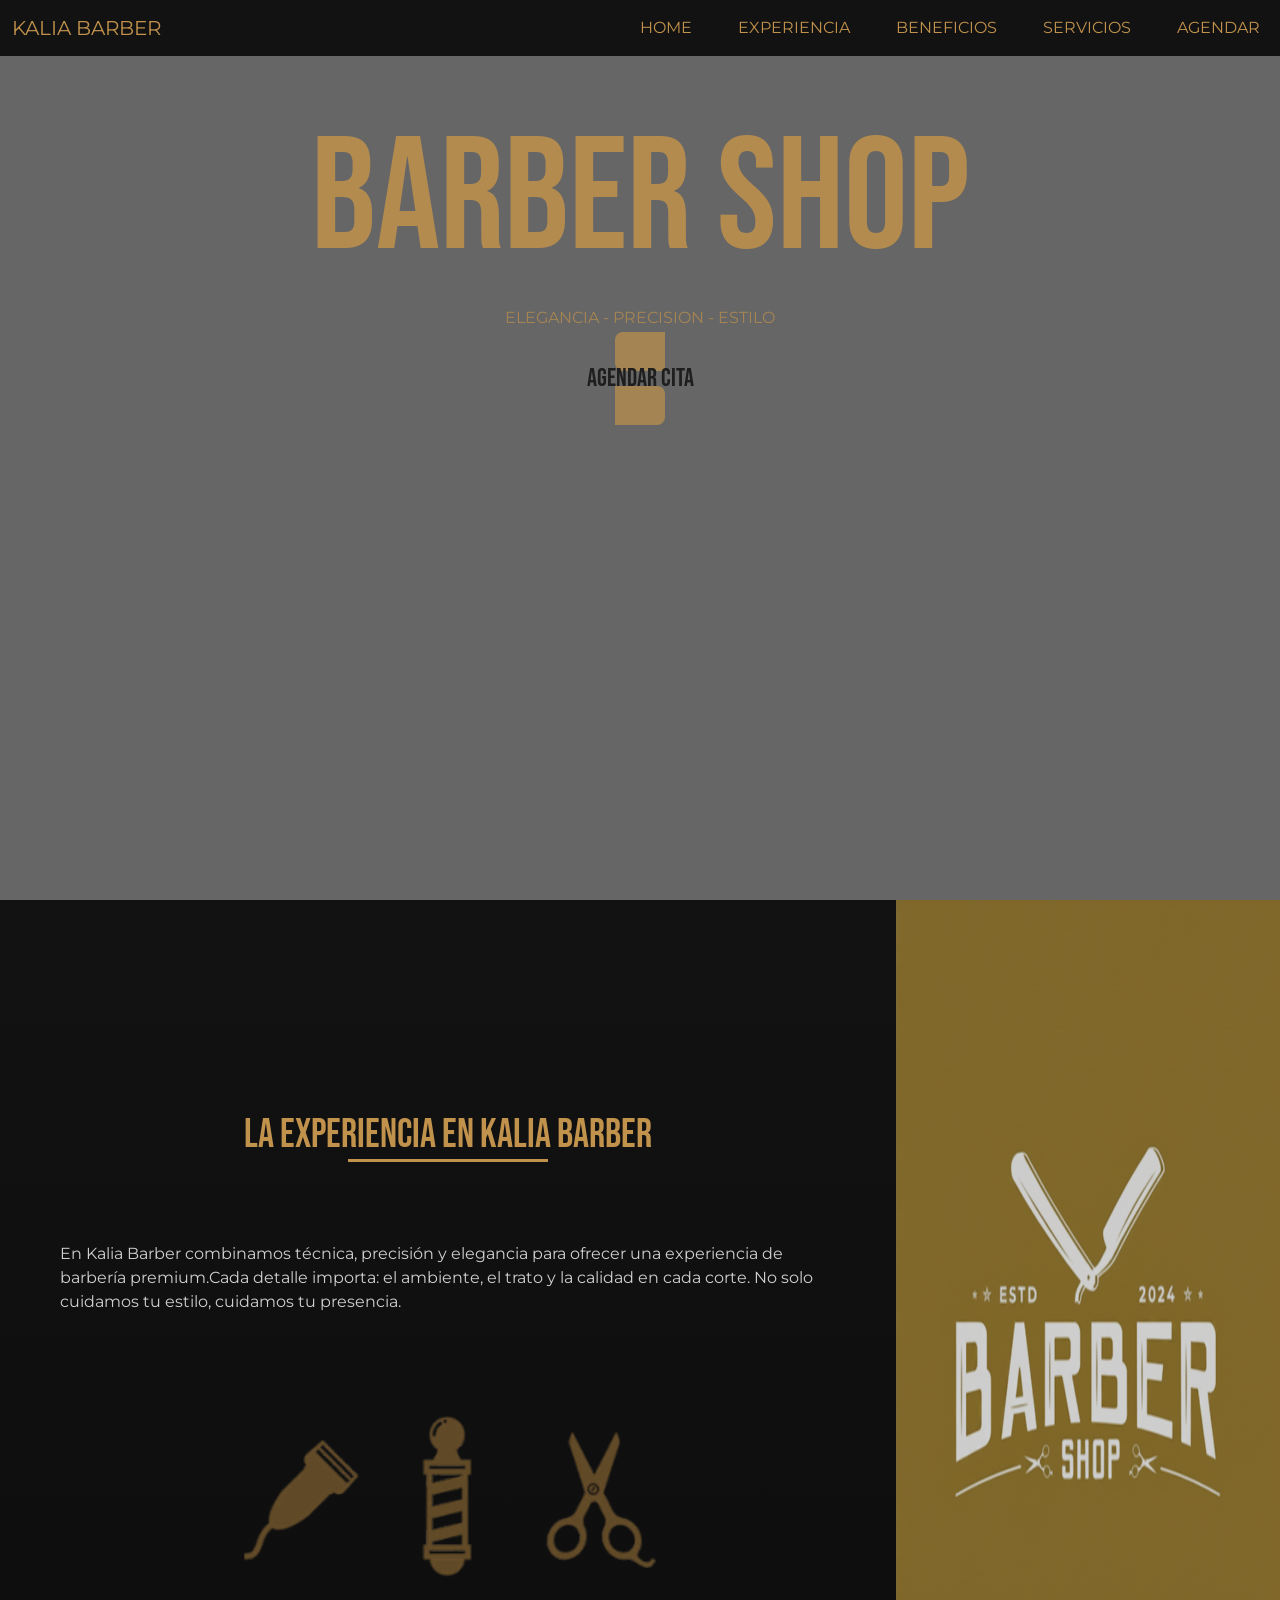
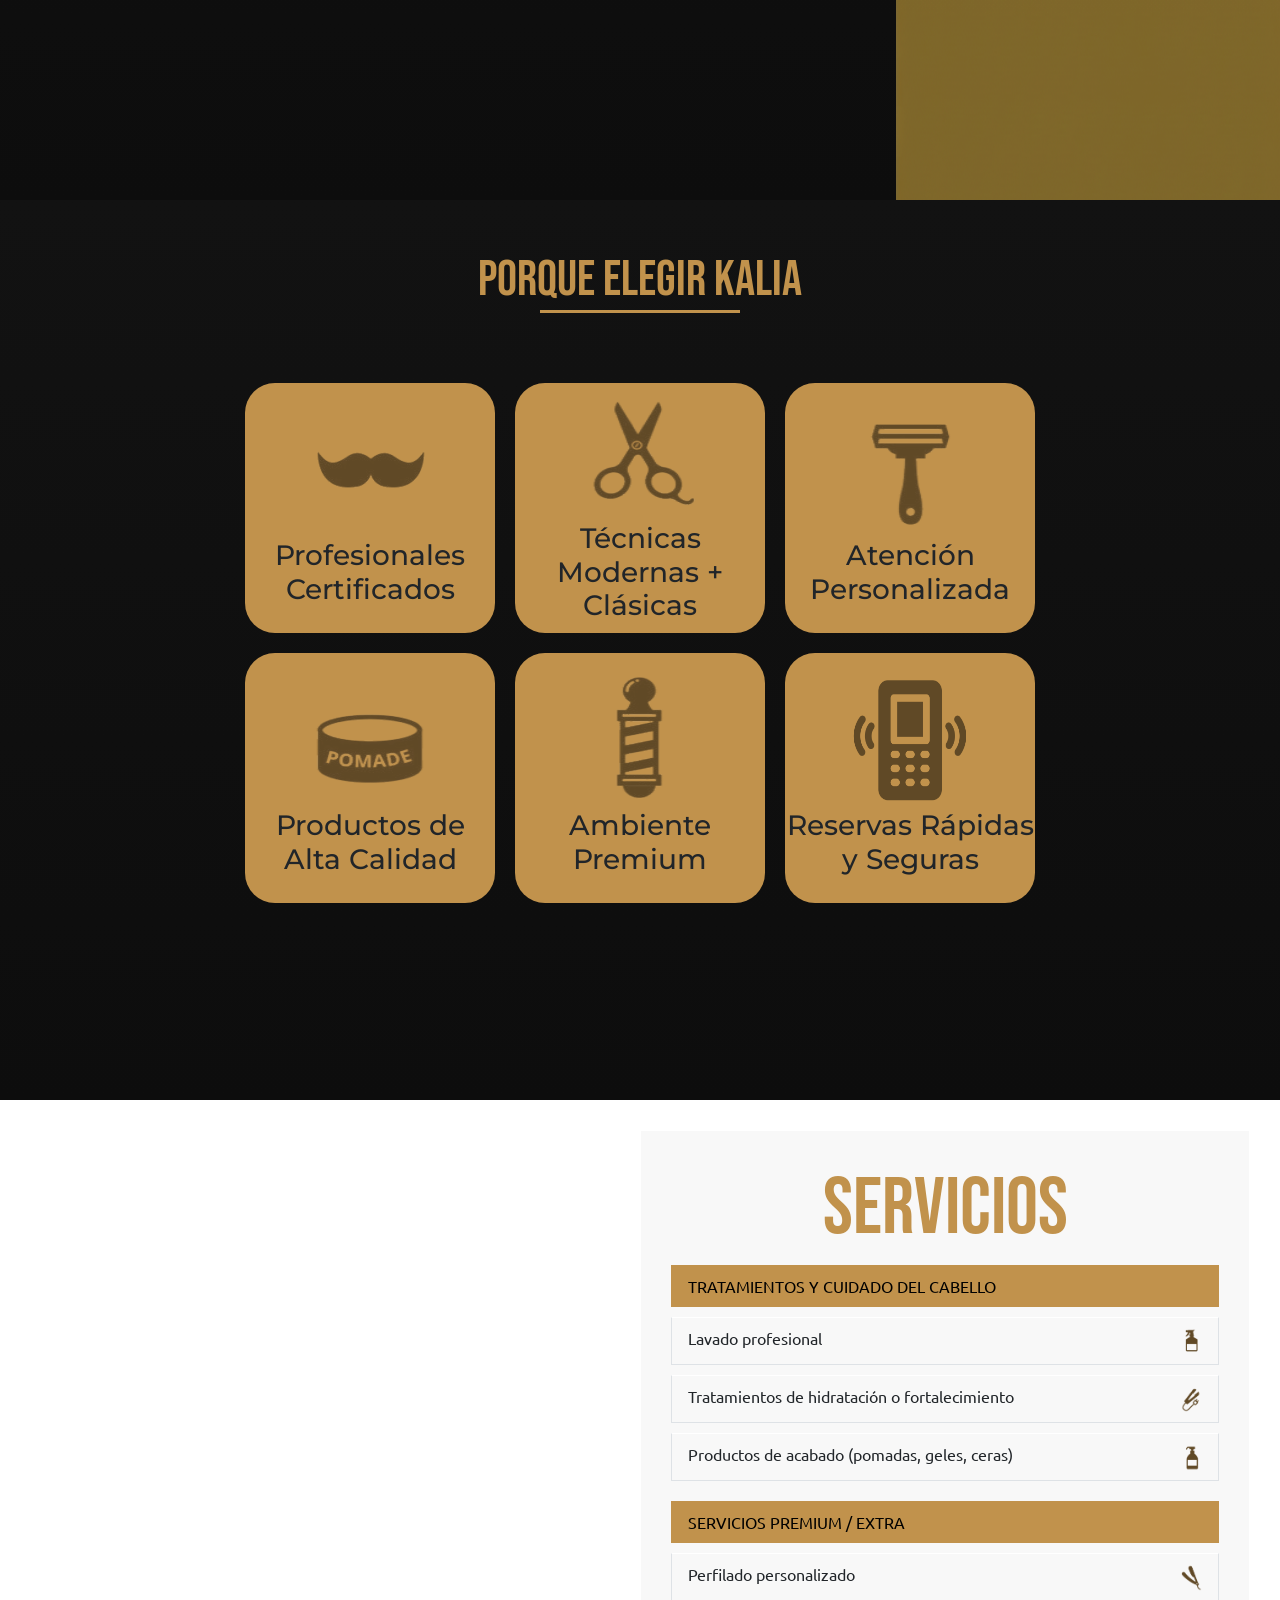
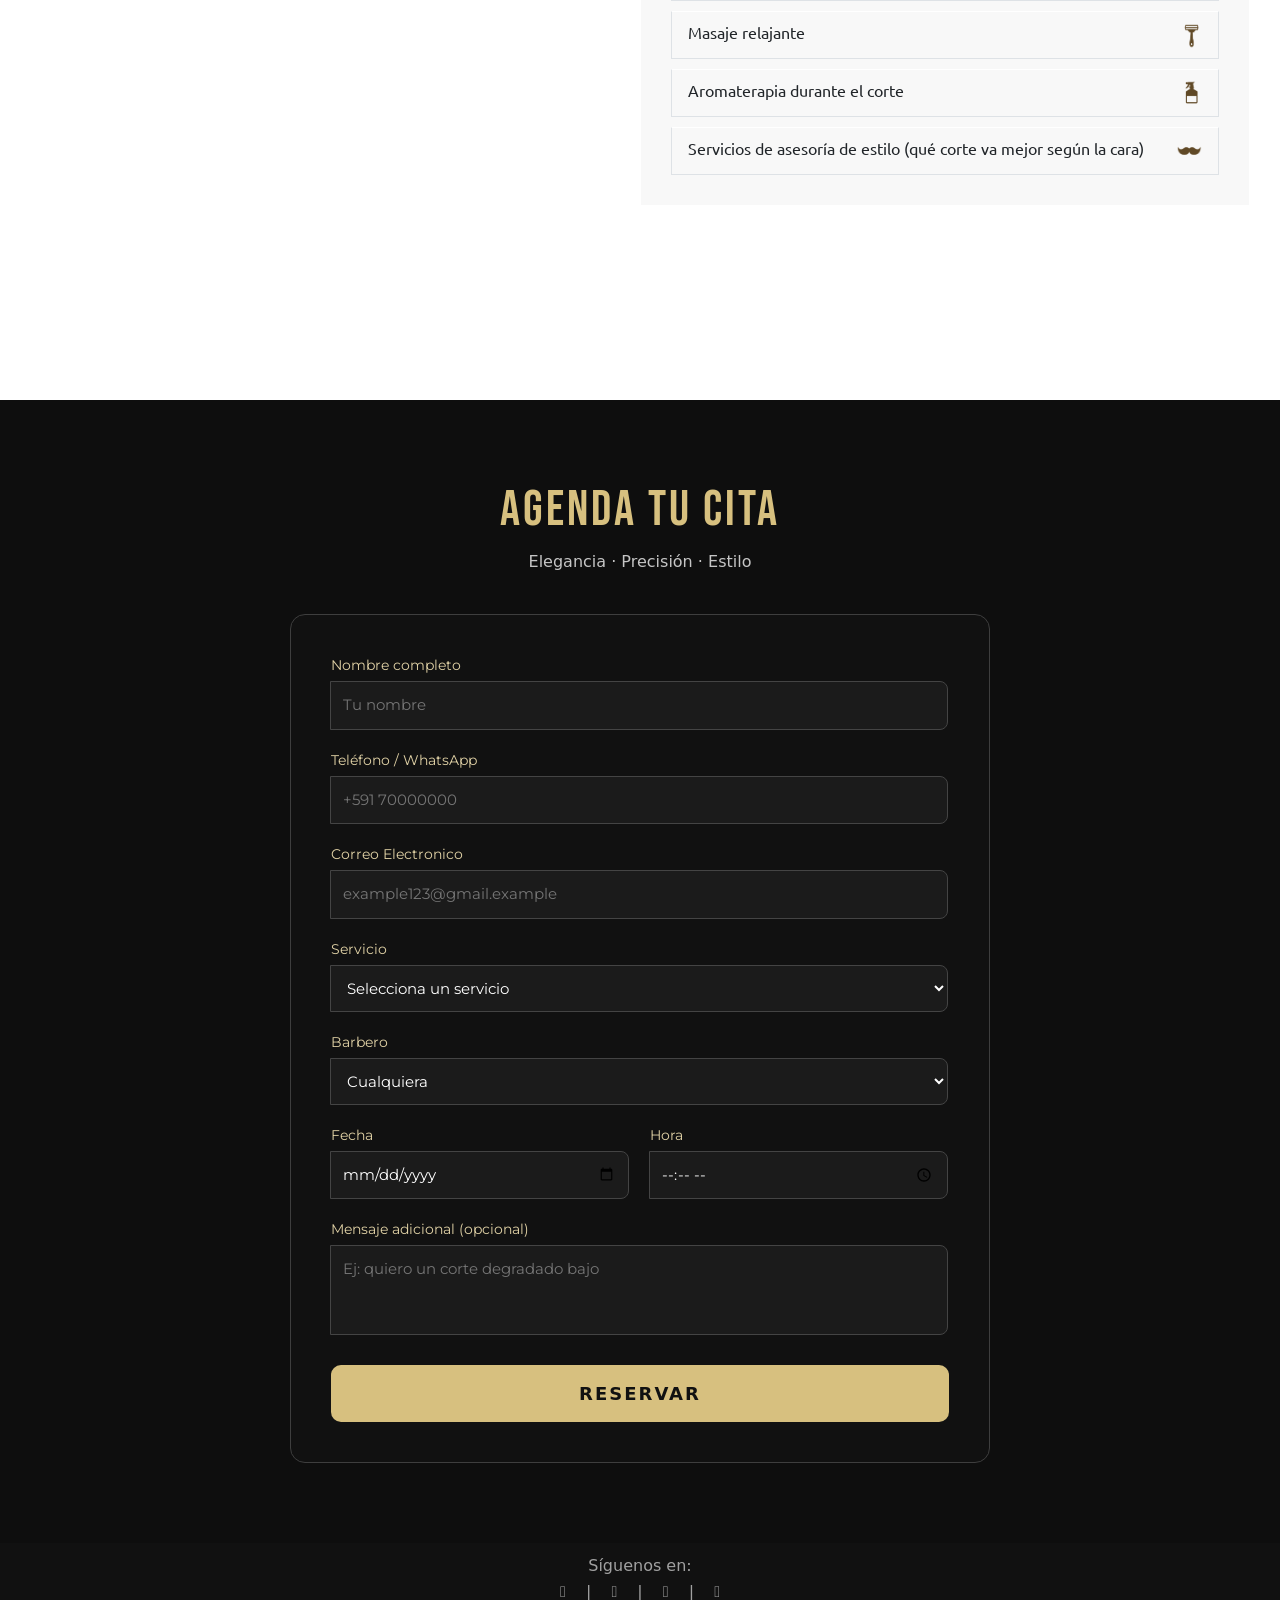
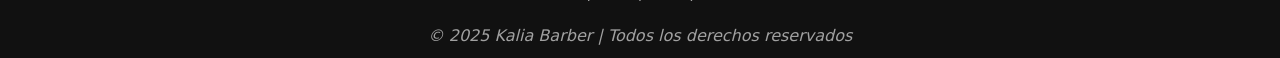
==== commit 4af3a856: "Update index.html" ====
--- a/index.html
+++ b/index.html
@@ -56,6 +56,9 @@
         <div class="hero-text text-center text-white mt-5">
             <h1 class="nom">BARBER SHOP</h1>
             <p>elegancia - precision - estilo</p>
+            <a class="boton" href="#reservas">
+                <h1>AGENDAR CITA</h1>
+            </a>
         </div>
     </div>
 </header>
--- a/estilos/style.css
+++ b/estilos/style.css
@@ -3,90 +3,146 @@
     padding: 0;
 }
 
-header{
-    height: 100vh;
-    background-image: url(https://i0.wp.com/gentleman.com.mx/wp-content/uploads/2019/02/barberias-ciudad-de-mexico.jpg?w=980&ssl=1);
-    background-repeat: no-repeat;
-    background-size: cover;
-    background-position: center;
-}
-
-header #base{
-    width: 100%;
-    height: 100%;
-    background-color: black;
-    opacity: 60%;
-}
-
-header #base h1.nom{
-    color: white;
-    opacity: .85;
-    text-transform: uppercase;
-    font-family: "Bebas Neue", sans-serif;
-    text-align: center;
-    font-size: 1000%;
-    color: #c1924c;
-    margin-bottom: 5px;
-}
-
-header #base p{
-    color: #c1924c;
-    text-align: center !important;
-    text-transform: uppercase;
-    font-family: "Montserrat", sans-serif;
-    margin: 10px 0;
-}
-
-header #base .nav{
-    display: flex;
-    align-items: center !important;
-    justify-content: center;
-}
-
-header #base .nav h1{
-    width: 40%;
-    margin: 20px;
-    color: #c1924c;
-    font-family: "Bebas Neue", sans-serif;
-    text-align: center;
-}
-
-header #base .nav ul{
-    width: 60%;
-    display: flex;
-    gap: 30px;
-    justify-content: center;
-    align-items: center;
-}
-
-header #base .nav ul li{
-    list-style: none;
-    text-transform: uppercase;
-    font-family: "Montserrat", sans-serif;
-}
-
-header #base .nav ul li#pos a{
-    background-color: #c1924c;
-    color: black;
-    opacity: 100%;
-}
-
-header #base .nav ul li a{
-    transition: all 3ms;
-    text-decoration: none;
-    color: white;
-    padding: 10px;
-    border-radius: 30px;
-    transition: all 0.3ms;
-    opacity: 100%;
-}
-
-header #base .nav ul li a:hover{
-    background-color: #c1924c;
-    transition: .3s;
-    color: black;
-    opacity: 100%;
-}
+header {
+  height: 100vh;
+  background-image: url(https://i0.wp.com/gentleman.com.mx/wp-content/uploads/2019/02/barberias-ciudad-de-mexico.jpg?w=980&ssl=1);
+  background-repeat: no-repeat;
+  background-size: cover;
+  background-position: center;
+}
+
+header #base {
+  width: 100%;
+  height: 100%;
+  background-color: rgba(0, 0, 0, 0.6);
+  display: flex;
+  flex-direction: column;
+  align-items: center;
+}
+
+header #base h1.nom {
+  color: white;
+  opacity: 0.85;
+  text-transform: uppercase;
+  font-family: "Bebas Neue", sans-serif;
+  text-align: center;
+  font-size: 1000%;
+  color: #c1924c;
+  margin-bottom: 5px;
+}
+
+header #base p {
+  color: #c1924c;
+  text-align: center !important;
+  text-transform: uppercase;
+  font-family: "Montserrat", sans-serif;
+  margin: 10px 0;
+  opacity: 0.7;
+}
+
+header #base .nav {
+  display: flex;
+  align-items: center !important;
+  justify-content: center;
+}
+
+header #base .nav h1 {
+  margin: 20px;
+  color: #c1924c;
+  font-family: "Bebas Neue", sans-serif;
+  text-align: center;
+  display: flex;
+}
+
+header #base .nav ul {
+  width: 60%;
+  display: flex;
+  gap: 30px;
+  justify-content: center;
+  align-items: center;
+}
+
+header #base .nav ul li {
+  list-style: none;
+  text-transform: uppercase;
+  font-family: "Montserrat", sans-serif;
+}
+
+header #base .nav ul li#pos a {
+  background-color: #c1924c;
+  color: black;
+  opacity: 100%;
+}
+
+header #base .nav ul li a {
+  transition: all 3ms;
+  text-decoration: none;
+  color: white;
+  padding: 10px;
+  border-radius: 30px;
+  transition: all 0.3ms;
+  opacity: 100%;
+}
+
+header #base .nav ul li a:hover {
+  background-color: #c1924c;
+  transition: 0.3s;
+  color: black;
+  opacity: 100%;
+}
+
+.navbar {
+  width: 100%;
+  background-color: rgb(18, 18, 18);
+  position: fixed;
+  z-index: 1000;
+}
+.navbar-brand {
+  color: #c1924c !important;
+  font-family: "Montserrat", sans-serif;
+}
+.navbar-brand:hover {
+  color: #c1924c;
+}
+.nav-link {
+  color: #c1924c !important;
+  font-family: "Montserrat", sans-serif;
+  transition: all 0.3s ease;
+  cursor: pointer;
+}
+.nav-link:hover {
+  color: black !important;
+  background-color: #c1924c;
+  border-radius: 20px;
+  transform: scale(1.05);
+}
+.navbar-nav {
+  gap: 30px;
+  z-index: 1000;
+}
+
+
+.boton {
+  background-color: #c1924c;
+  color: black;
+  border-radius: 8px;
+  cursor: pointer;
+  text-align: center;
+  transition: all 0.5s ease;
+  padding: 10px 50px;
+  opacity: 0.7;
+  text-decoration: none;
+}
+.boton:hover {
+  opacity: 1 !important;
+  transform: scale(1.05);
+}
+.boton h1 {
+  font-size: 25px;
+  margin: 0;
+  font-family: "Bebas Neue", sans-serif;
+}
+
 
 /*-----PAGE #1-----*/
 
@@ -489,4 +545,4 @@
         font-size: 15px;
         margin: 0;
     }
-}+}
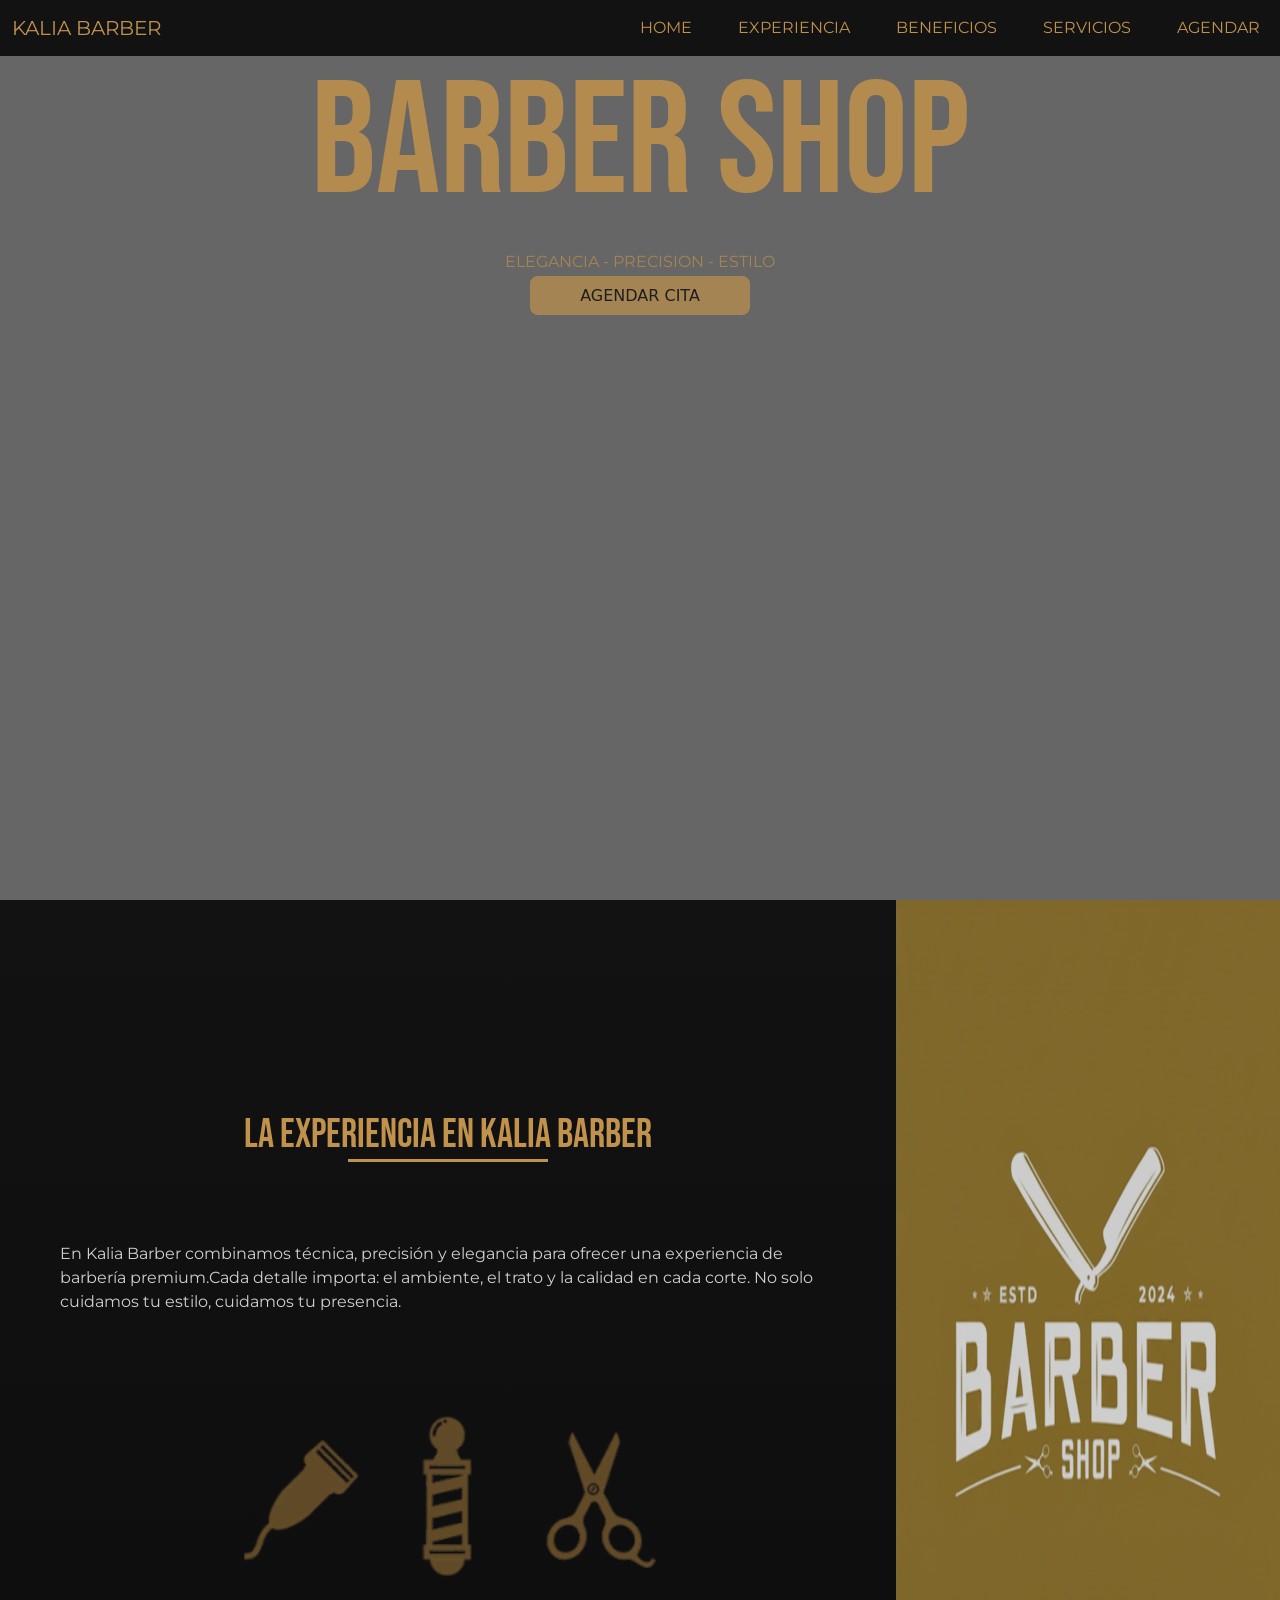
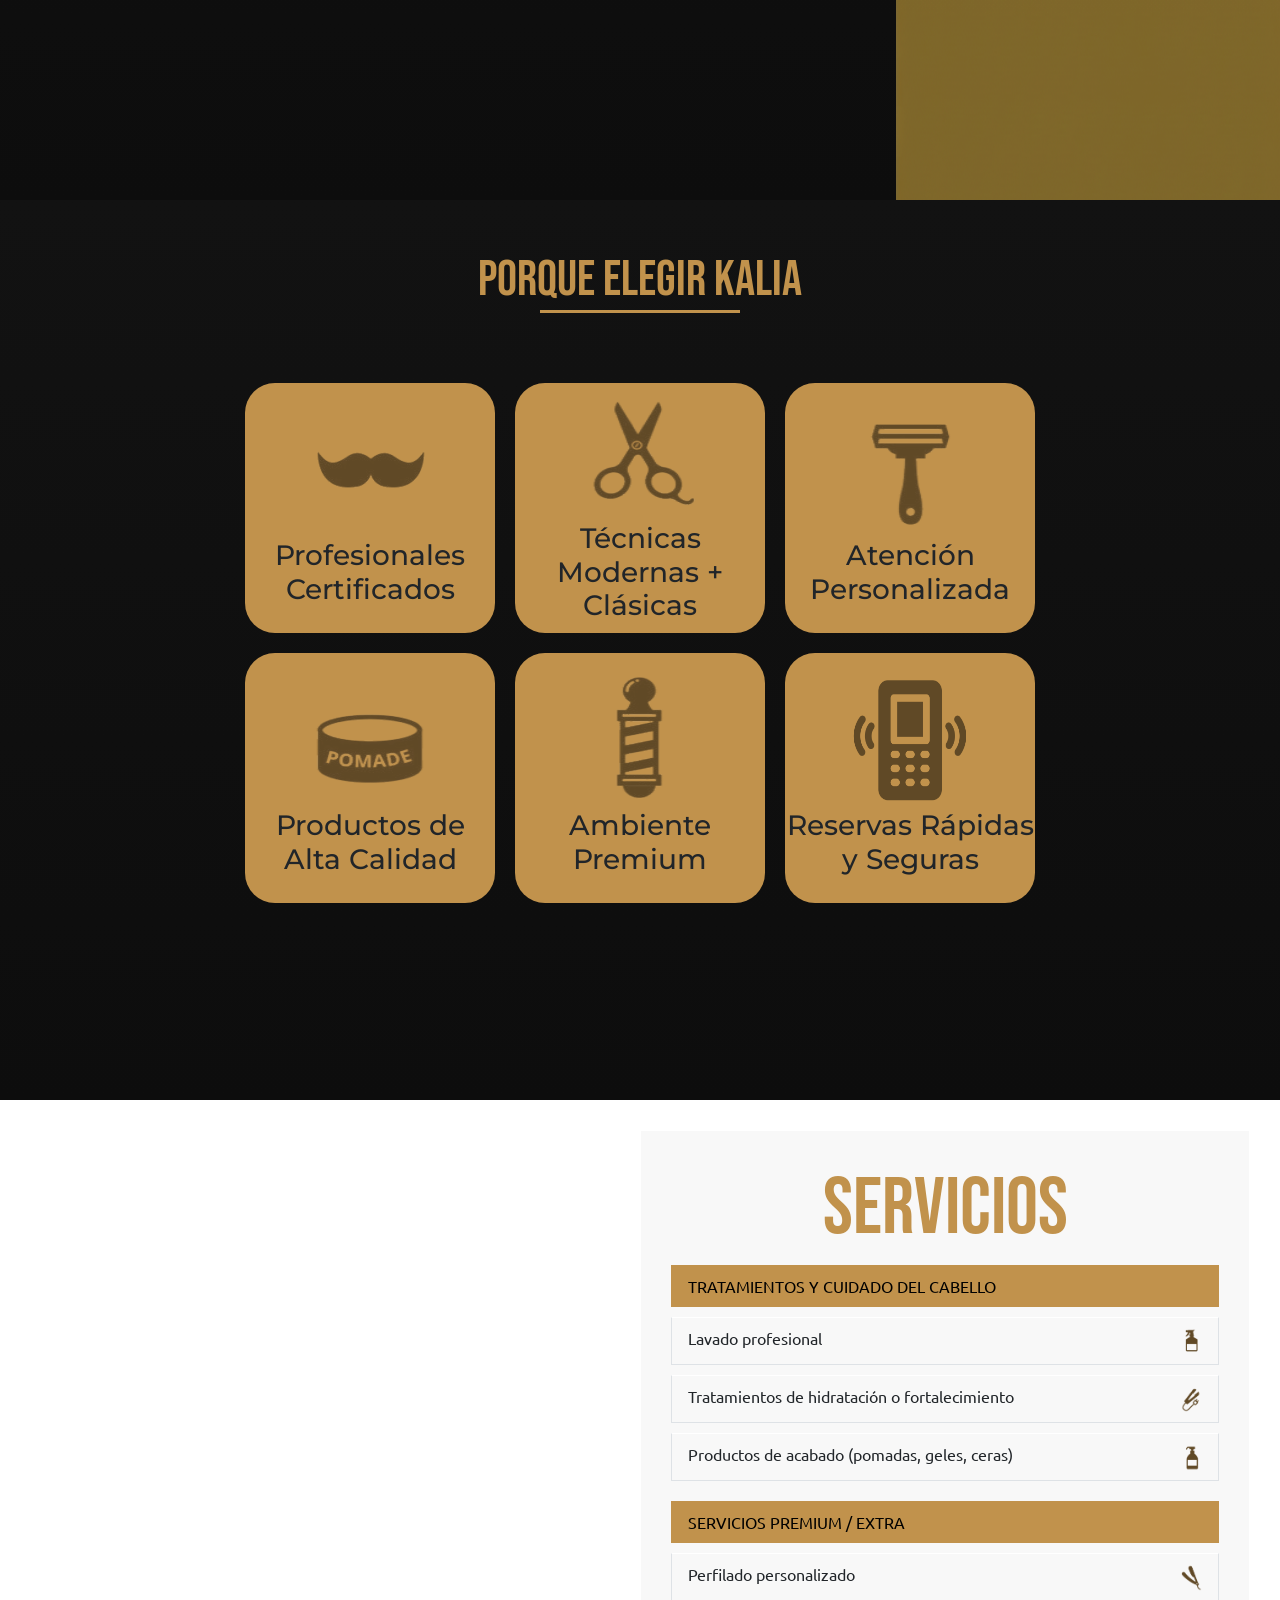
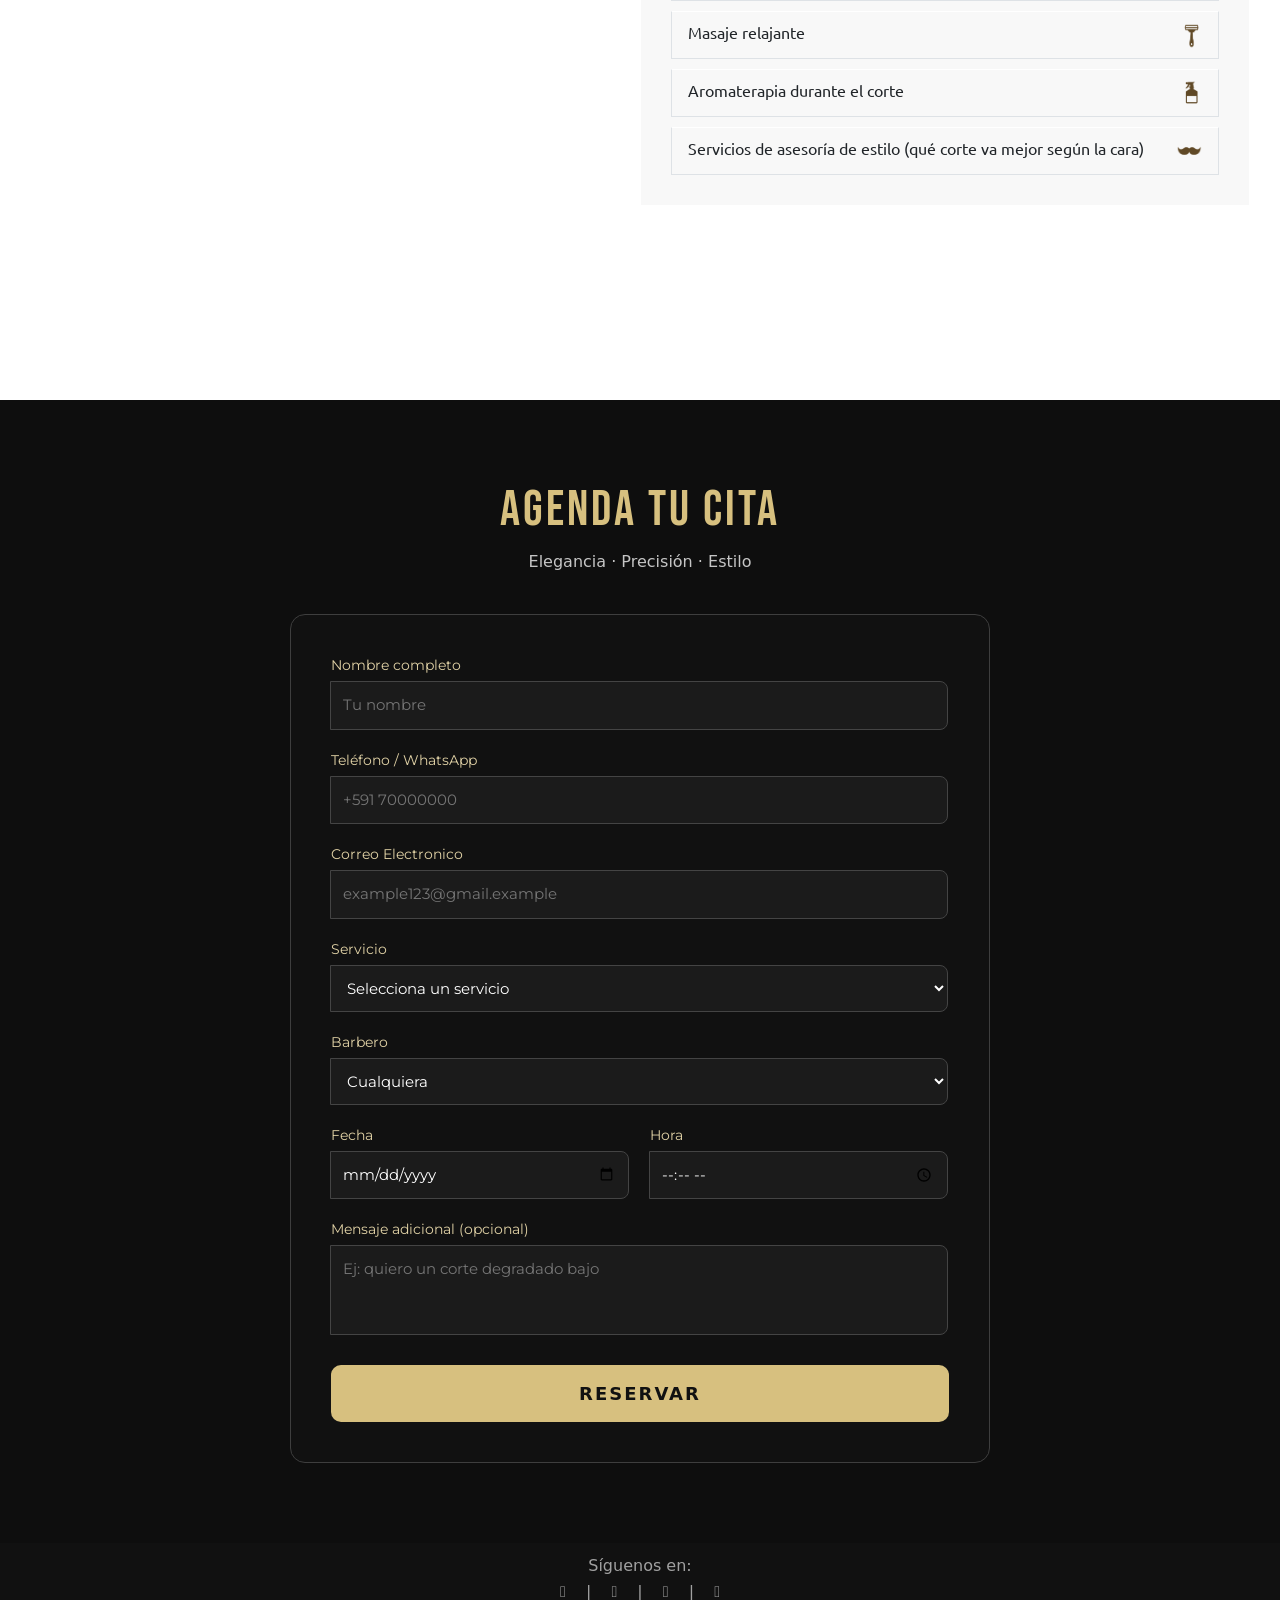
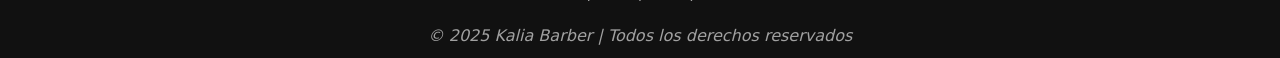
==== commit c5759468: "buton" ====
--- a/index.html
+++ b/index.html
@@ -57,7 +57,7 @@
             <h1 class="nom">BARBER SHOP</h1>
             <p>elegancia - precision - estilo</p>
             <a class="boton" href="#reservas">
-                <h1>AGENDAR CITA</h1>
+                AGENDAR CITA
             </a>
         </div>
     </div>
--- a/estilos/style.css
+++ b/estilos/style.css
@@ -94,7 +94,7 @@
 .navbar {
   width: 100%;
   background-color: rgb(18, 18, 18);
-  position: fixed;
+  position: fixed !important;
   z-index: 1000;
 }
 .navbar-brand {
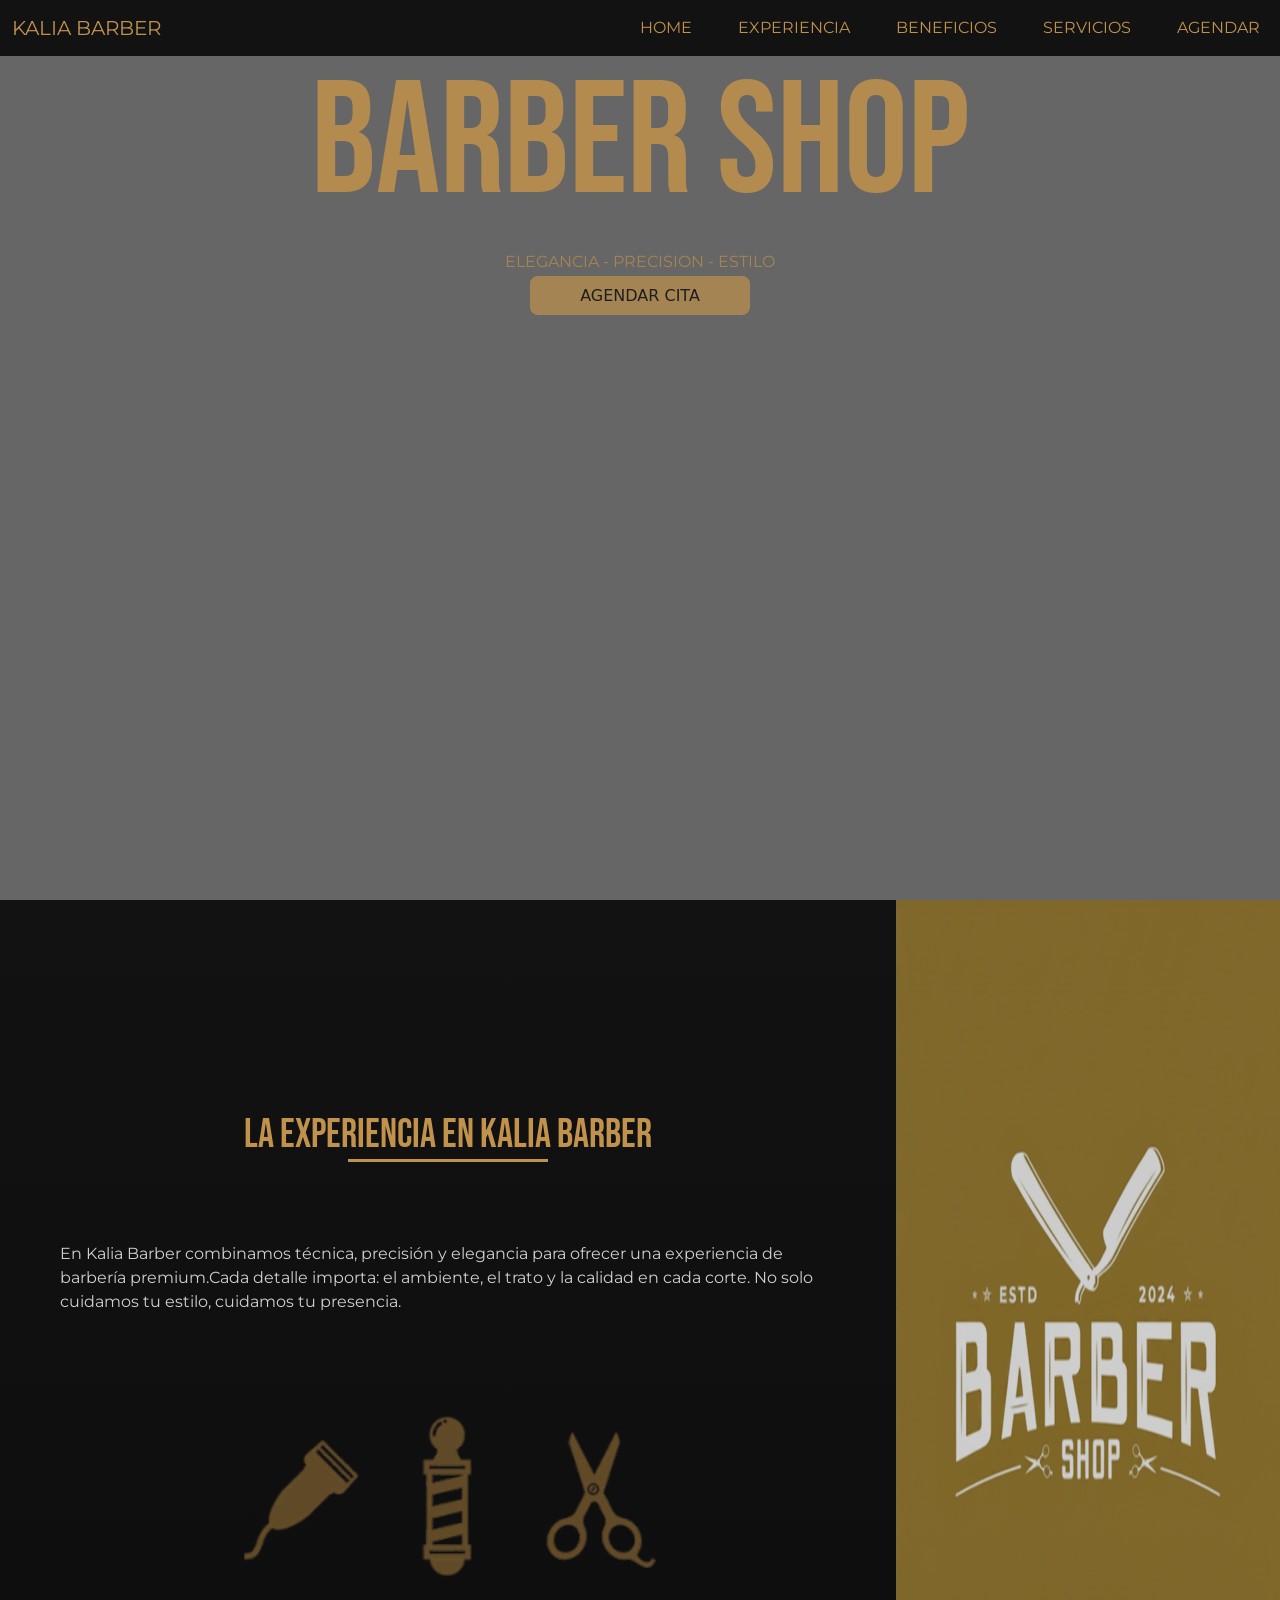
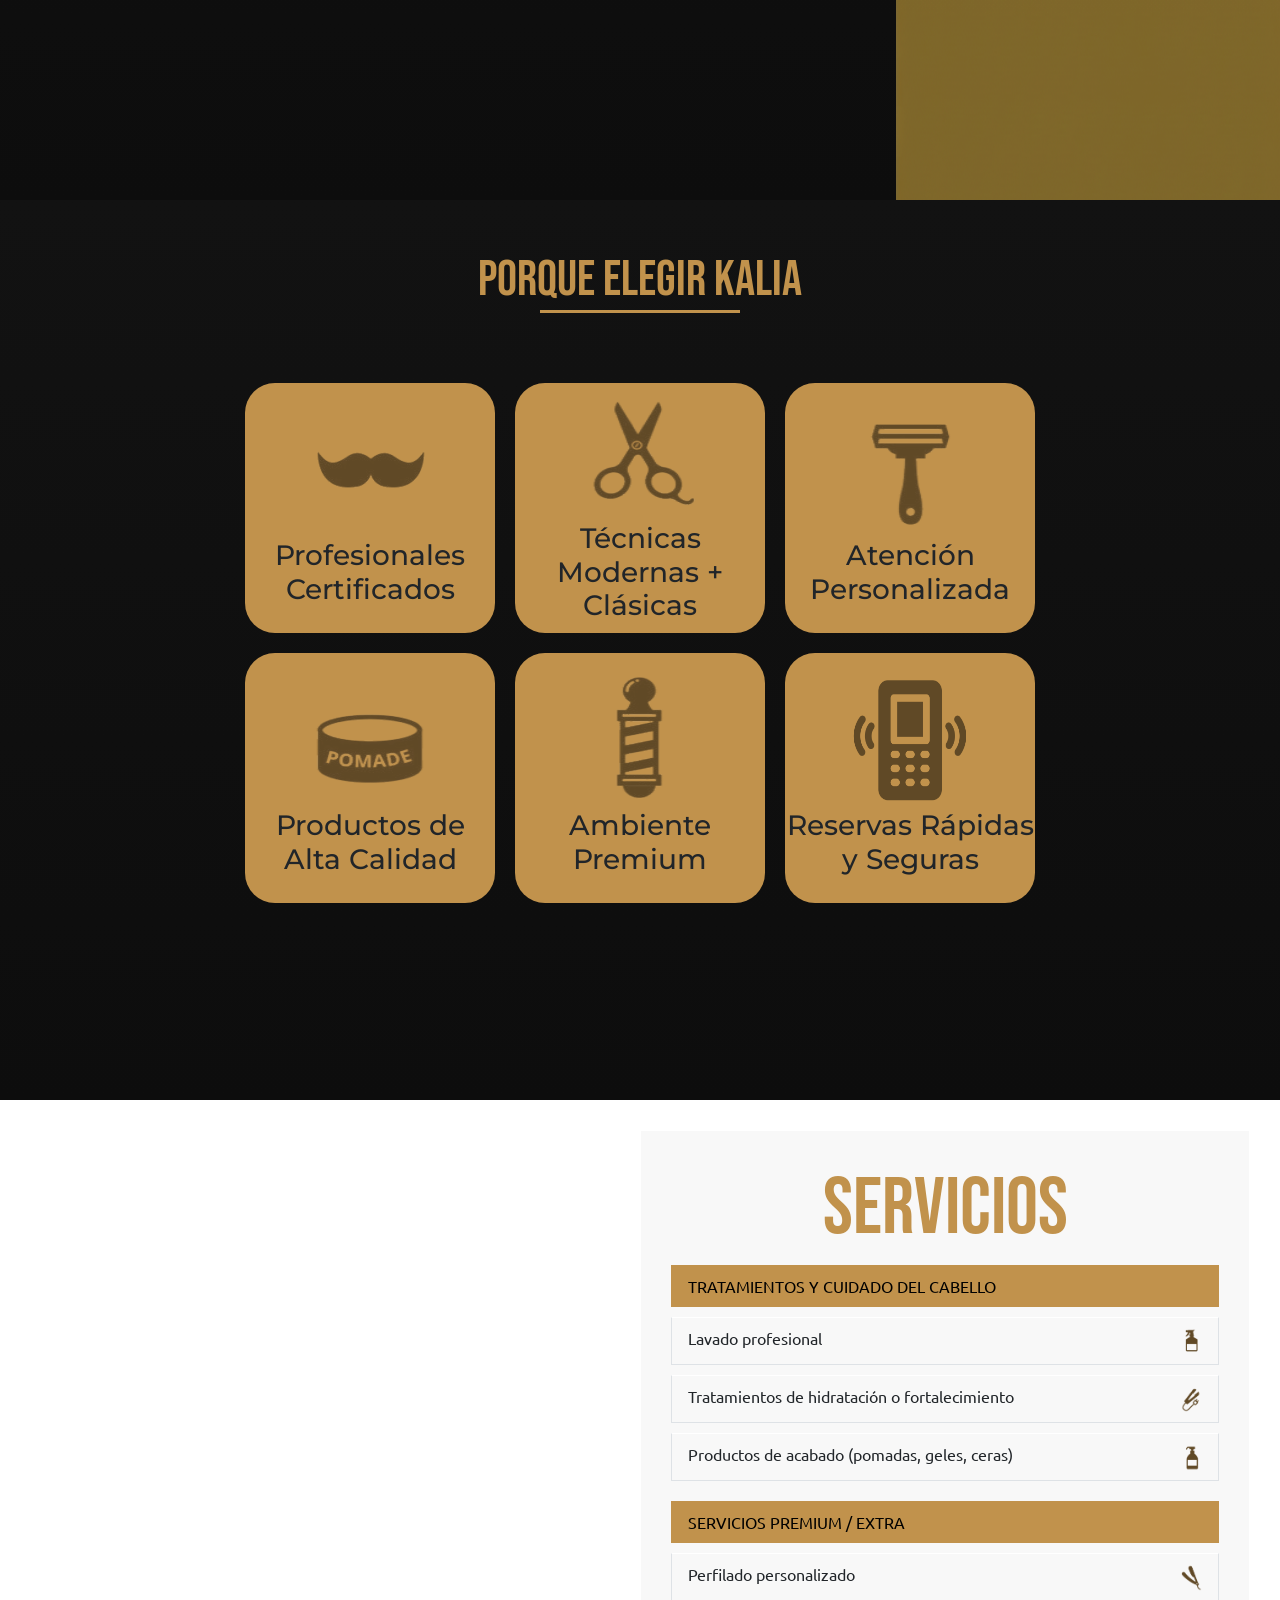
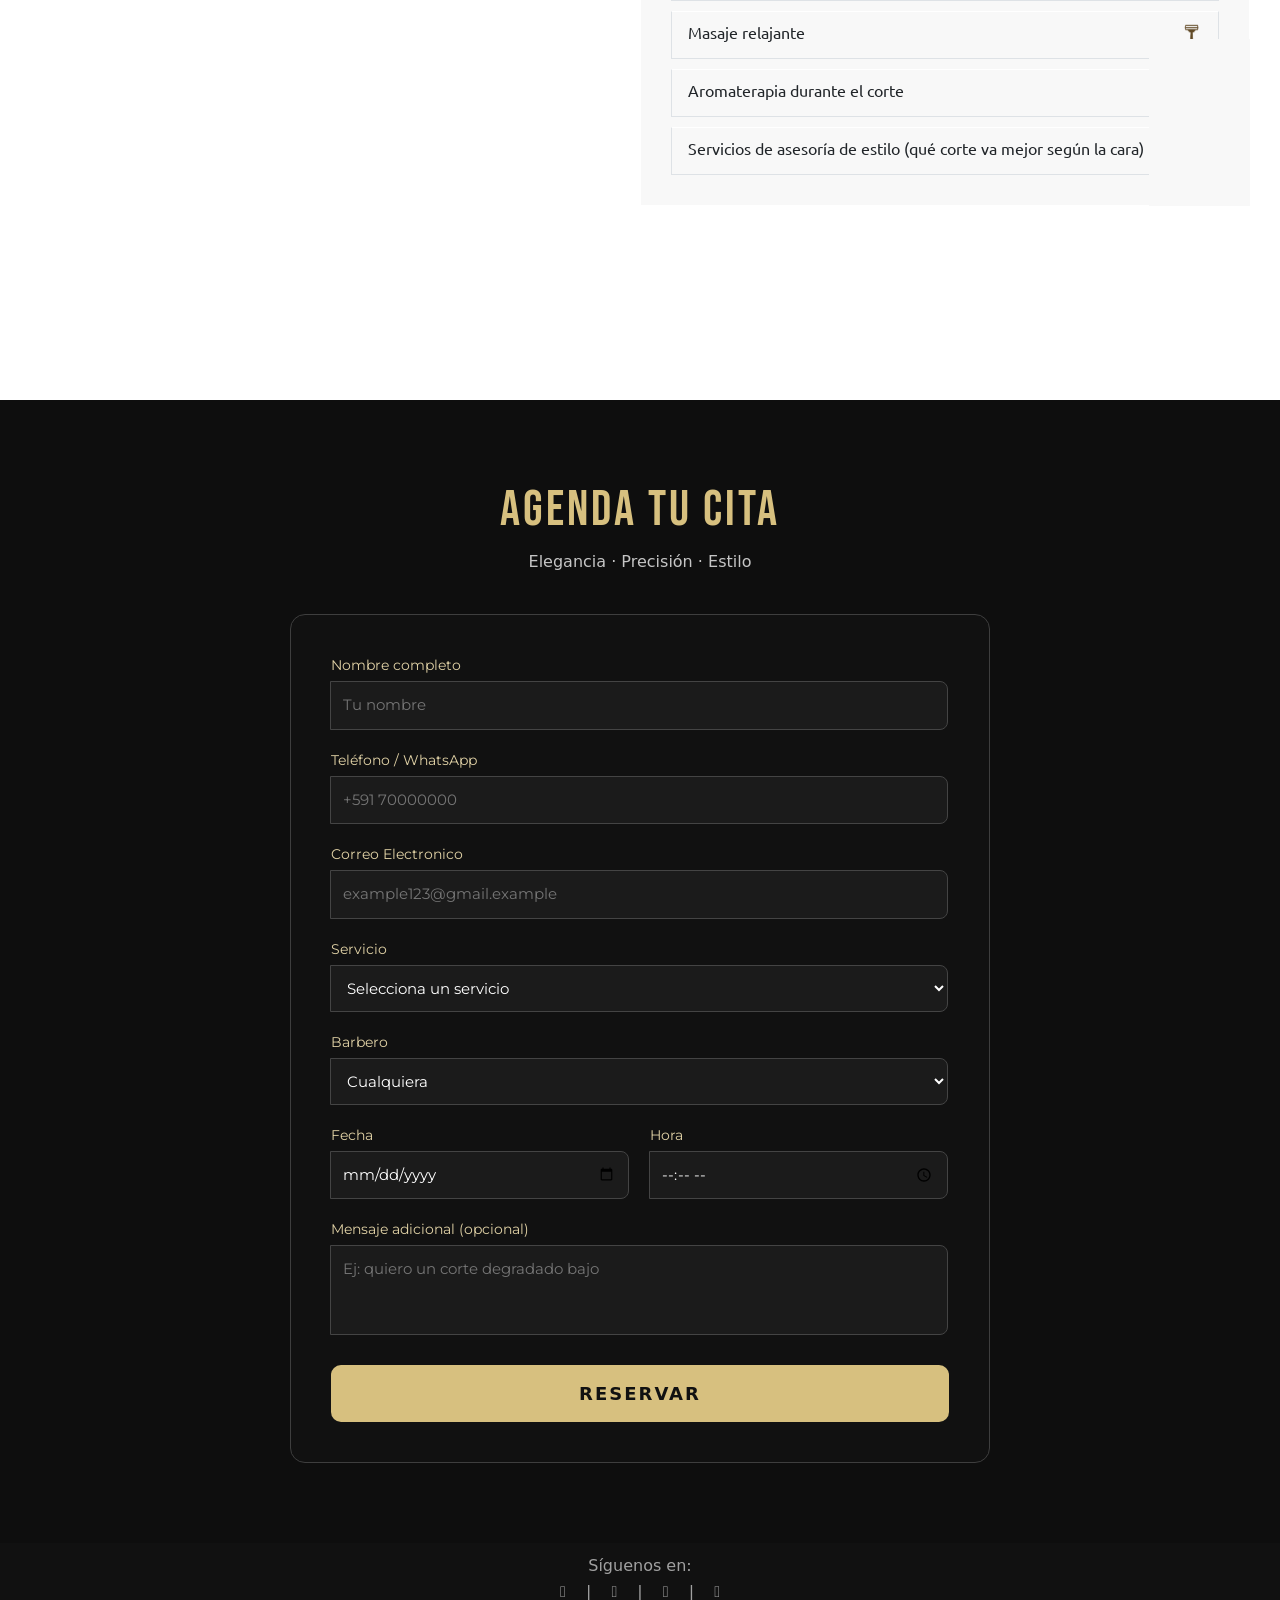
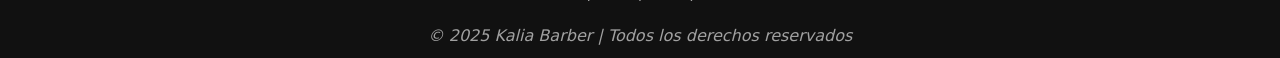
==== commit b7e9bbec: "Update index.html" ====
--- a/index.html
+++ b/index.html
@@ -133,7 +133,7 @@
             </div>
         </div>
     </div>
-    <section id="reservas " class="reservas-section">
+    <section id="reservas" class="reservas-section">
         <h2 class="titulo-reservas">agenda tu cita</h2>
         <p class="subtitulo-reservas">Elegancia · Precisión · Estilo</p>
 
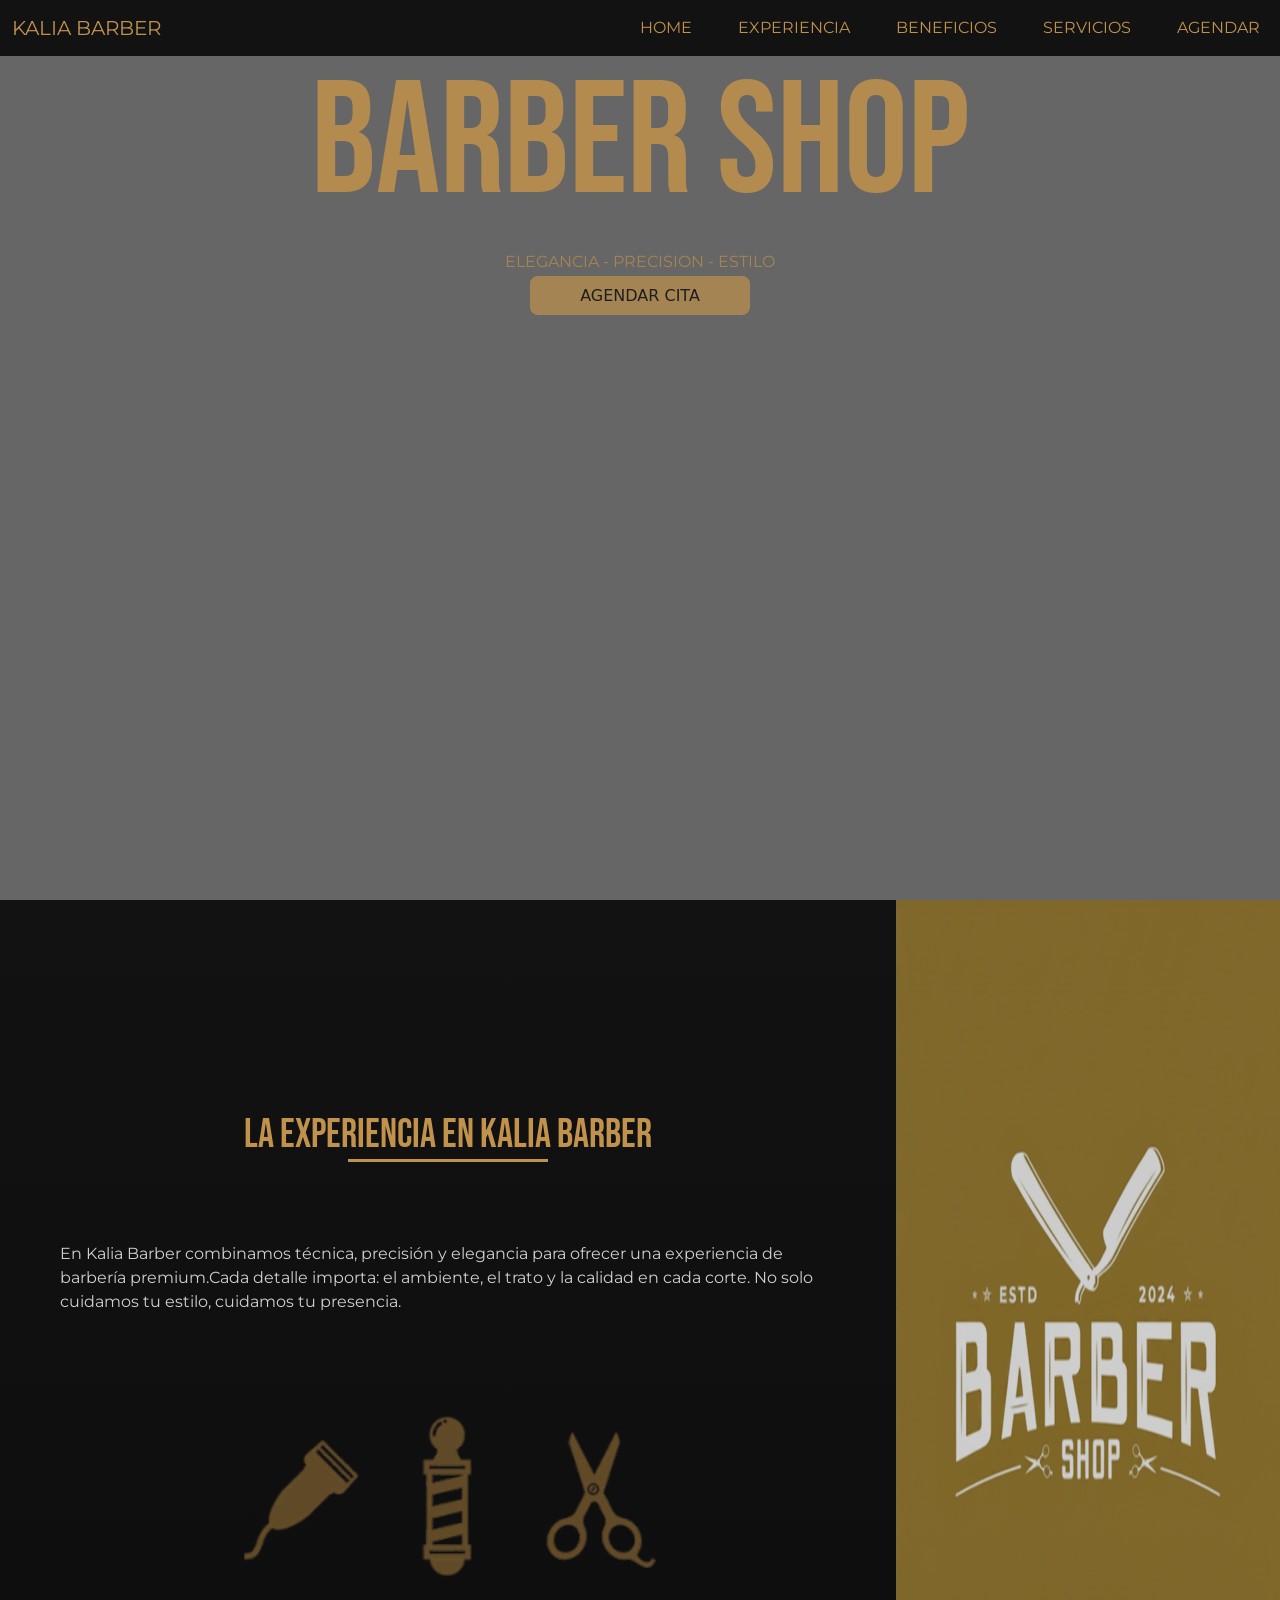
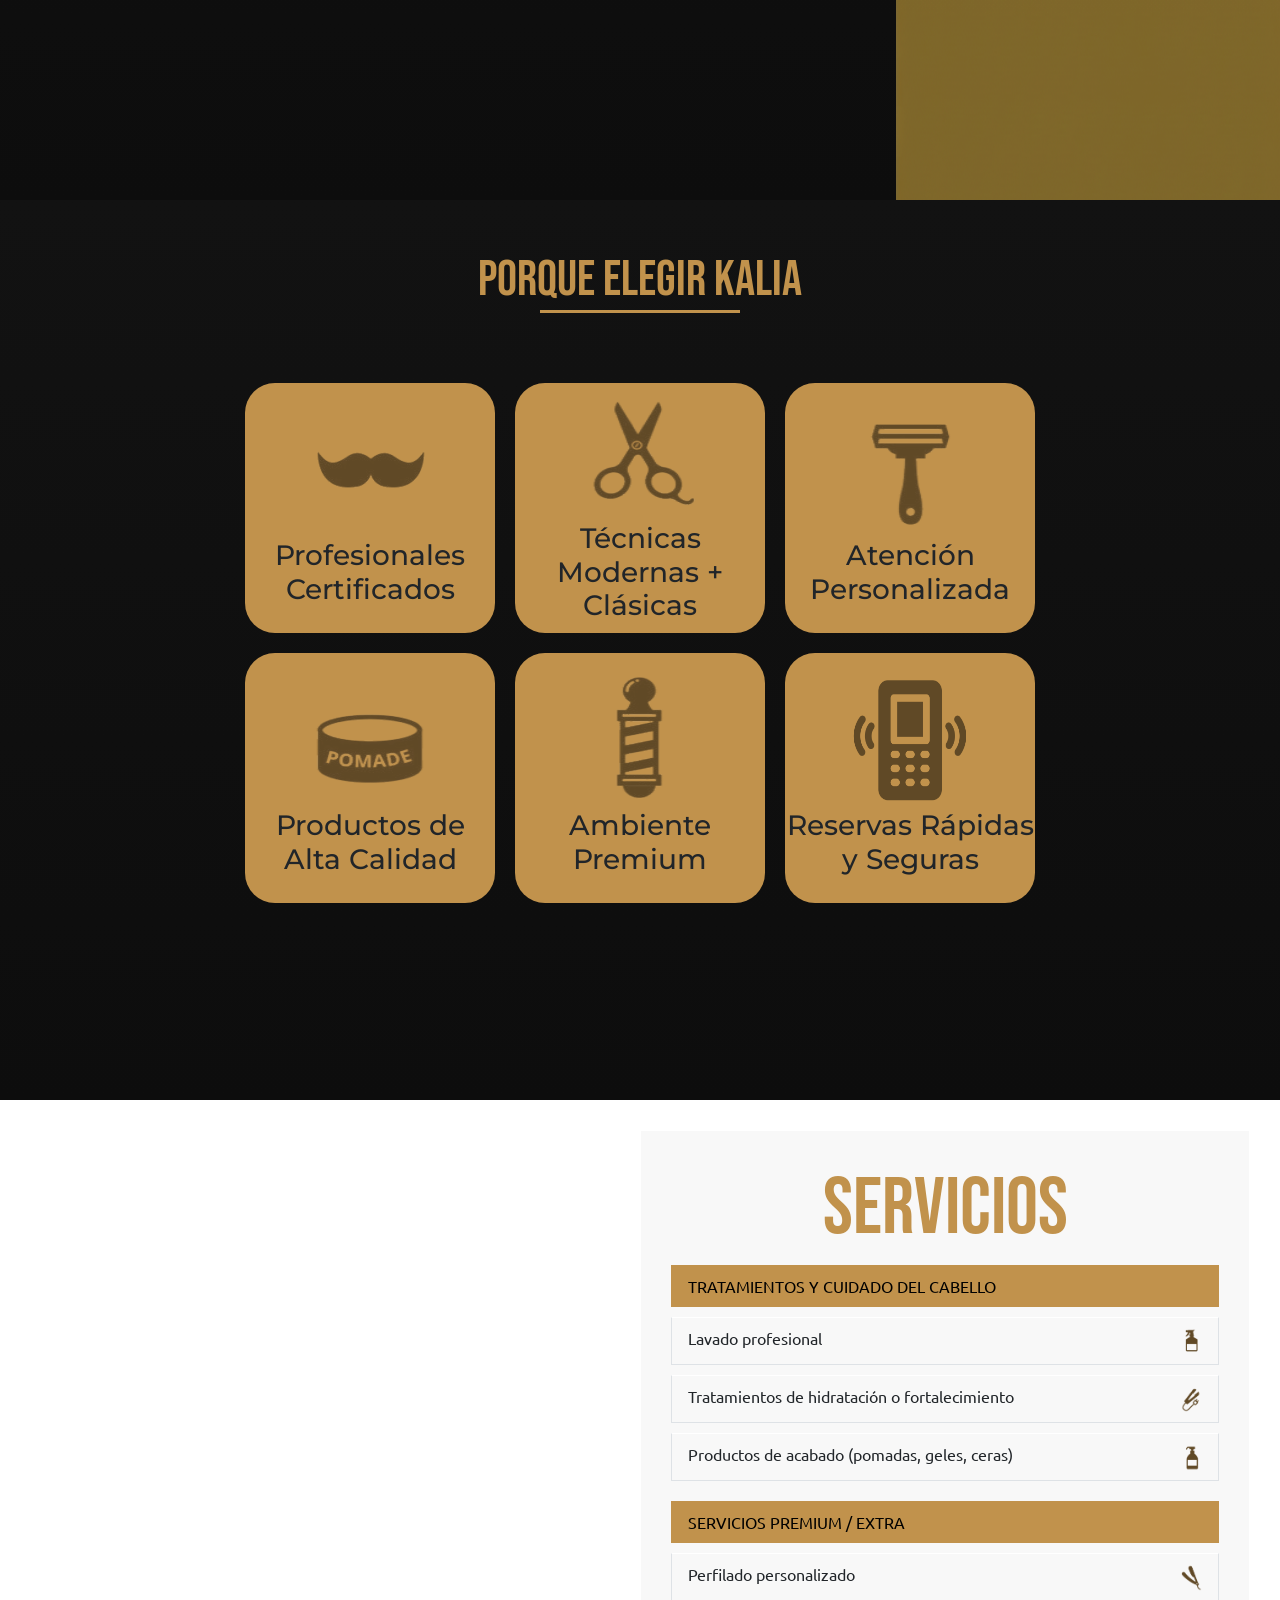
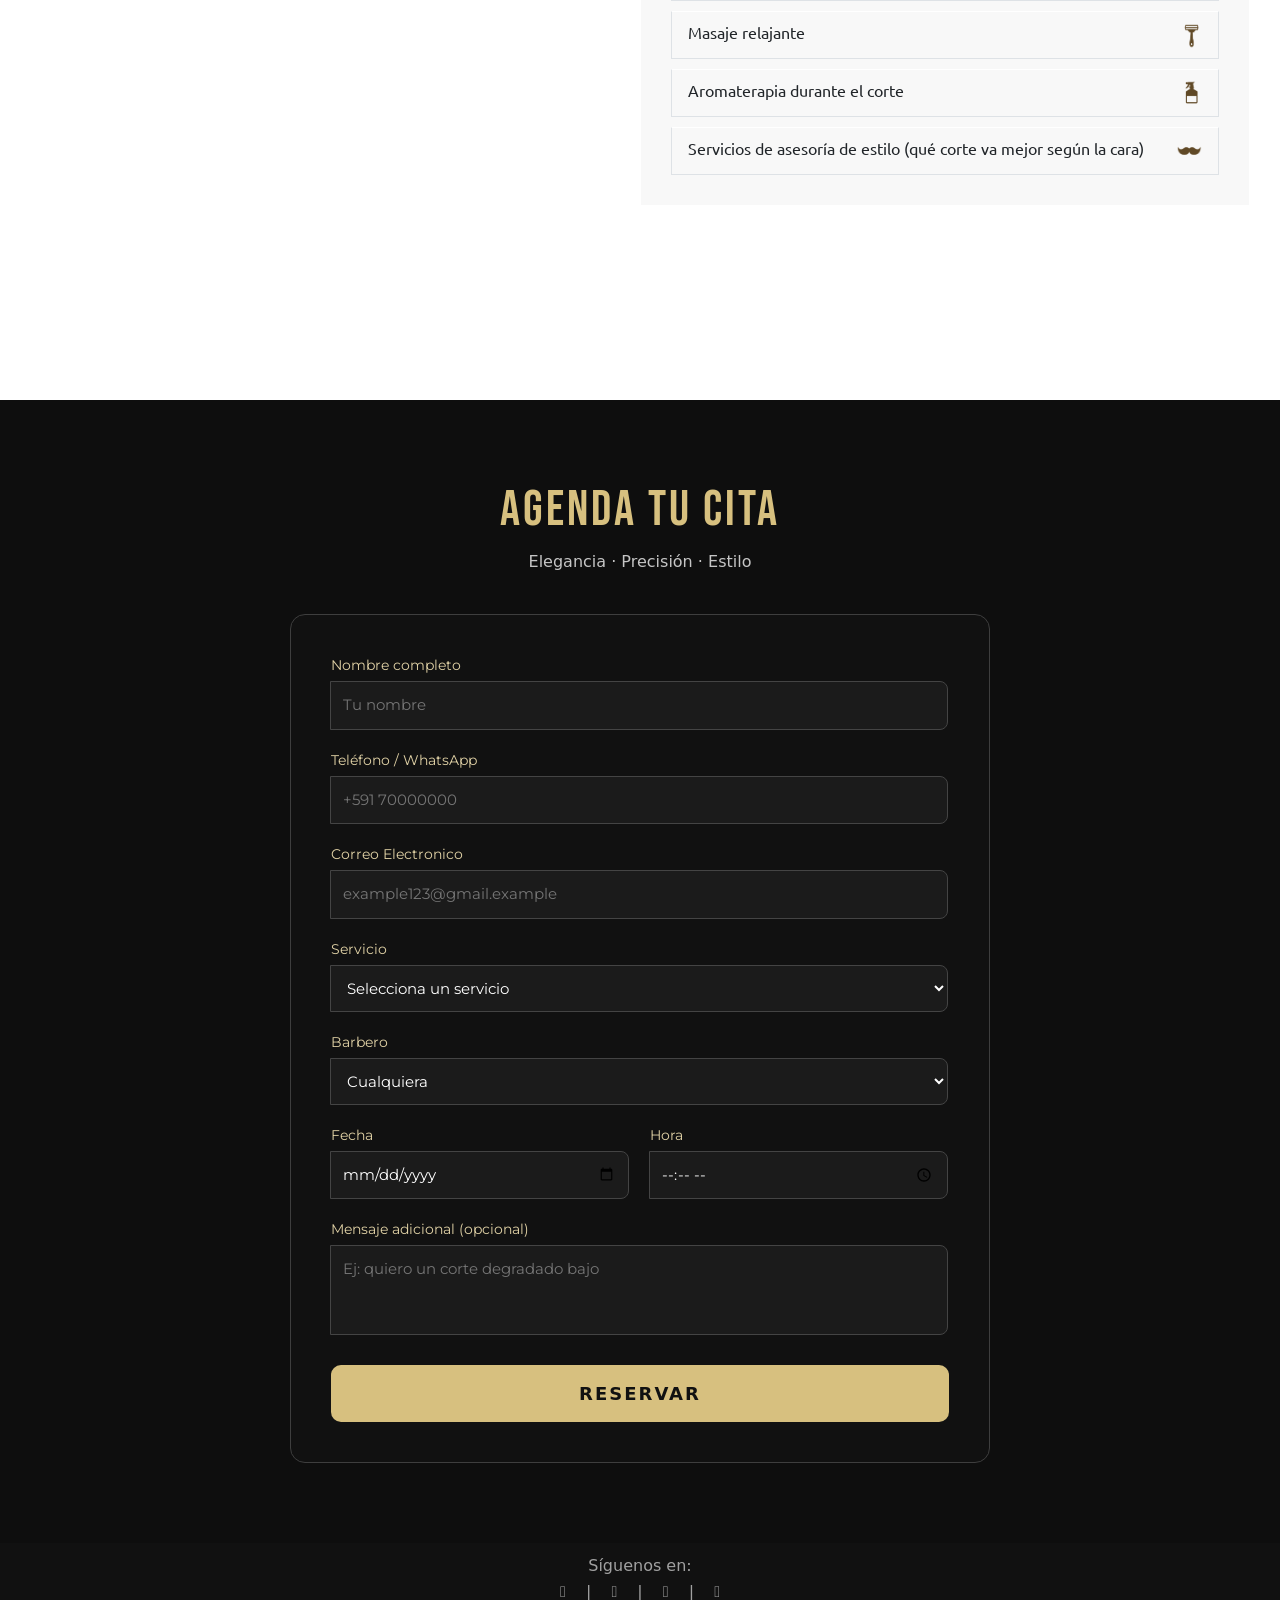
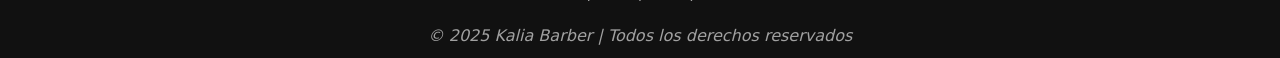
==== commit 68ba7355: "Update index.html" ====
--- a/index.html
+++ b/index.html
@@ -46,7 +46,7 @@
                             <a class="nav-link" href="#sec3">SERVICIOS</a>
                         </li>
                         <li class="nav-item">
-                            <a class="nav-link" href="html/form.html">AGENDAR</a>
+                            <a class="nav-link" href="#reservas">AGENDAR</a>
                         </li>
                     </ul>
                 </div>
